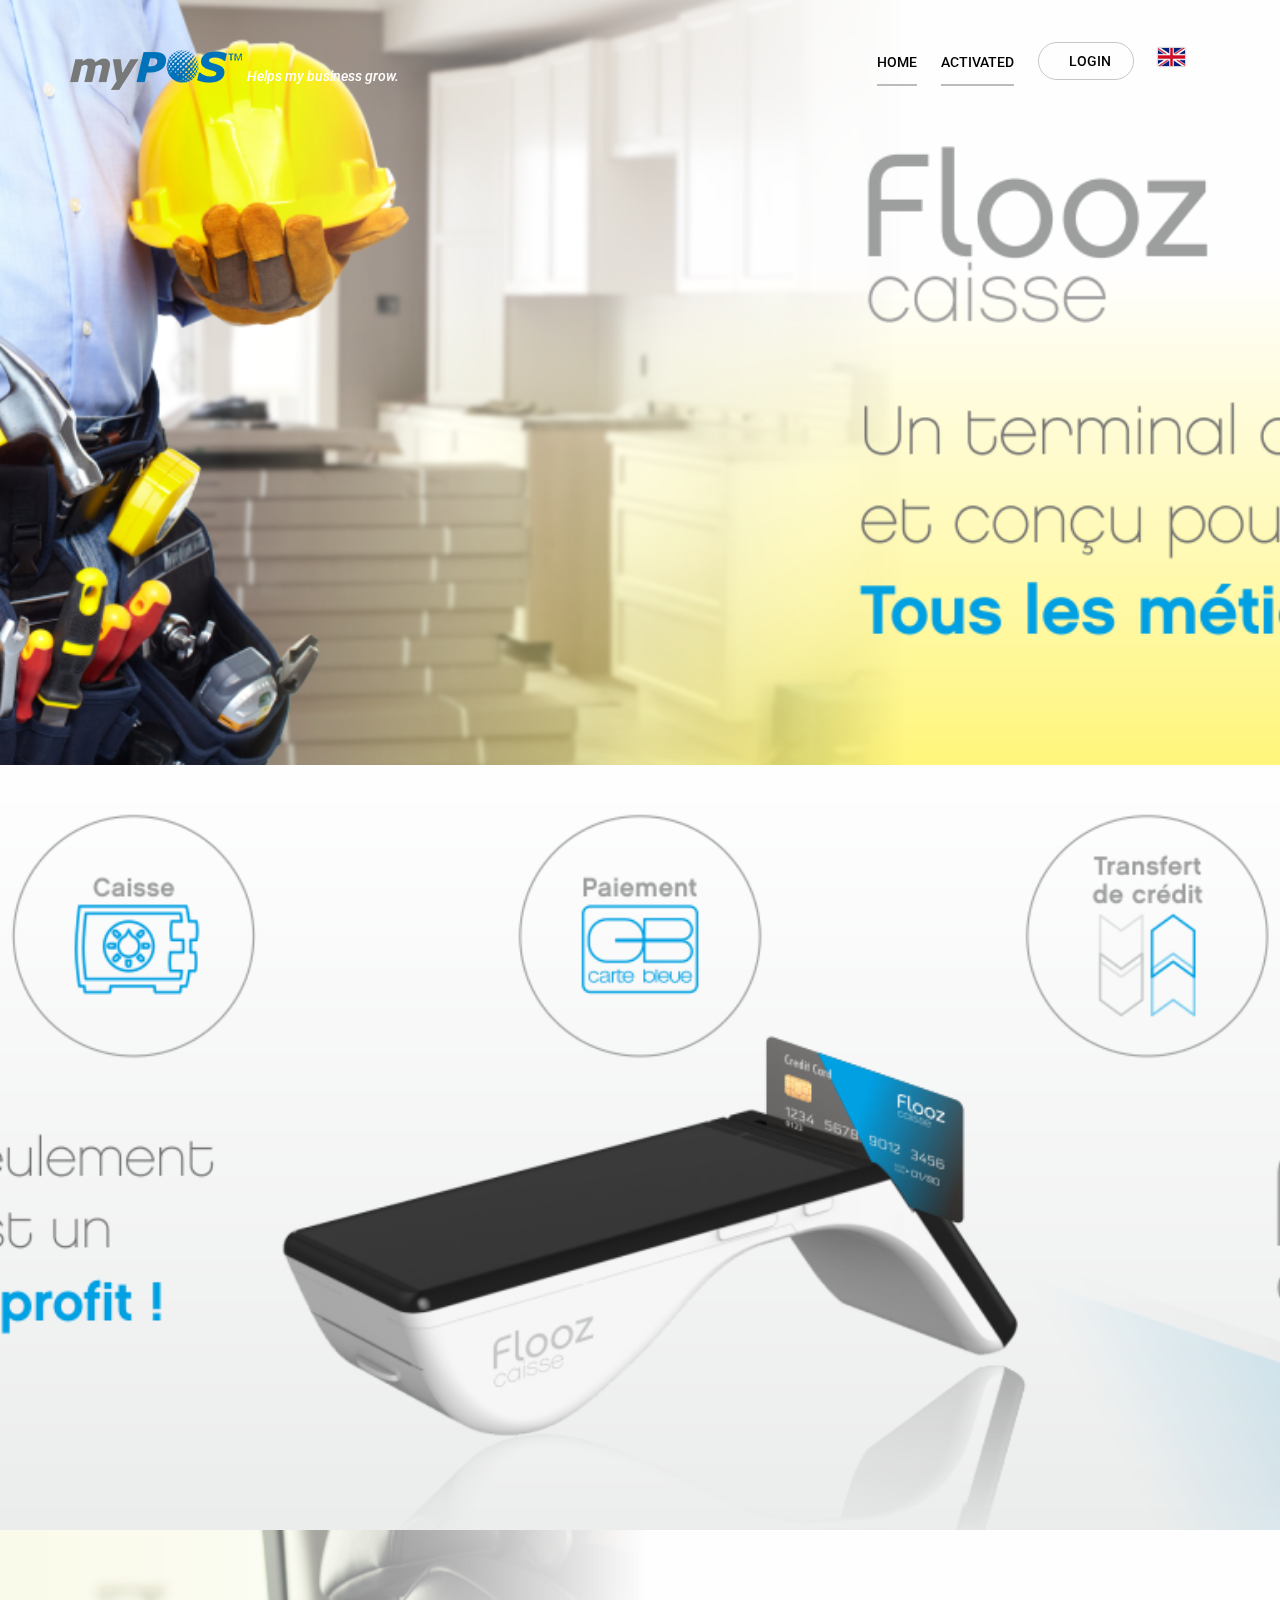
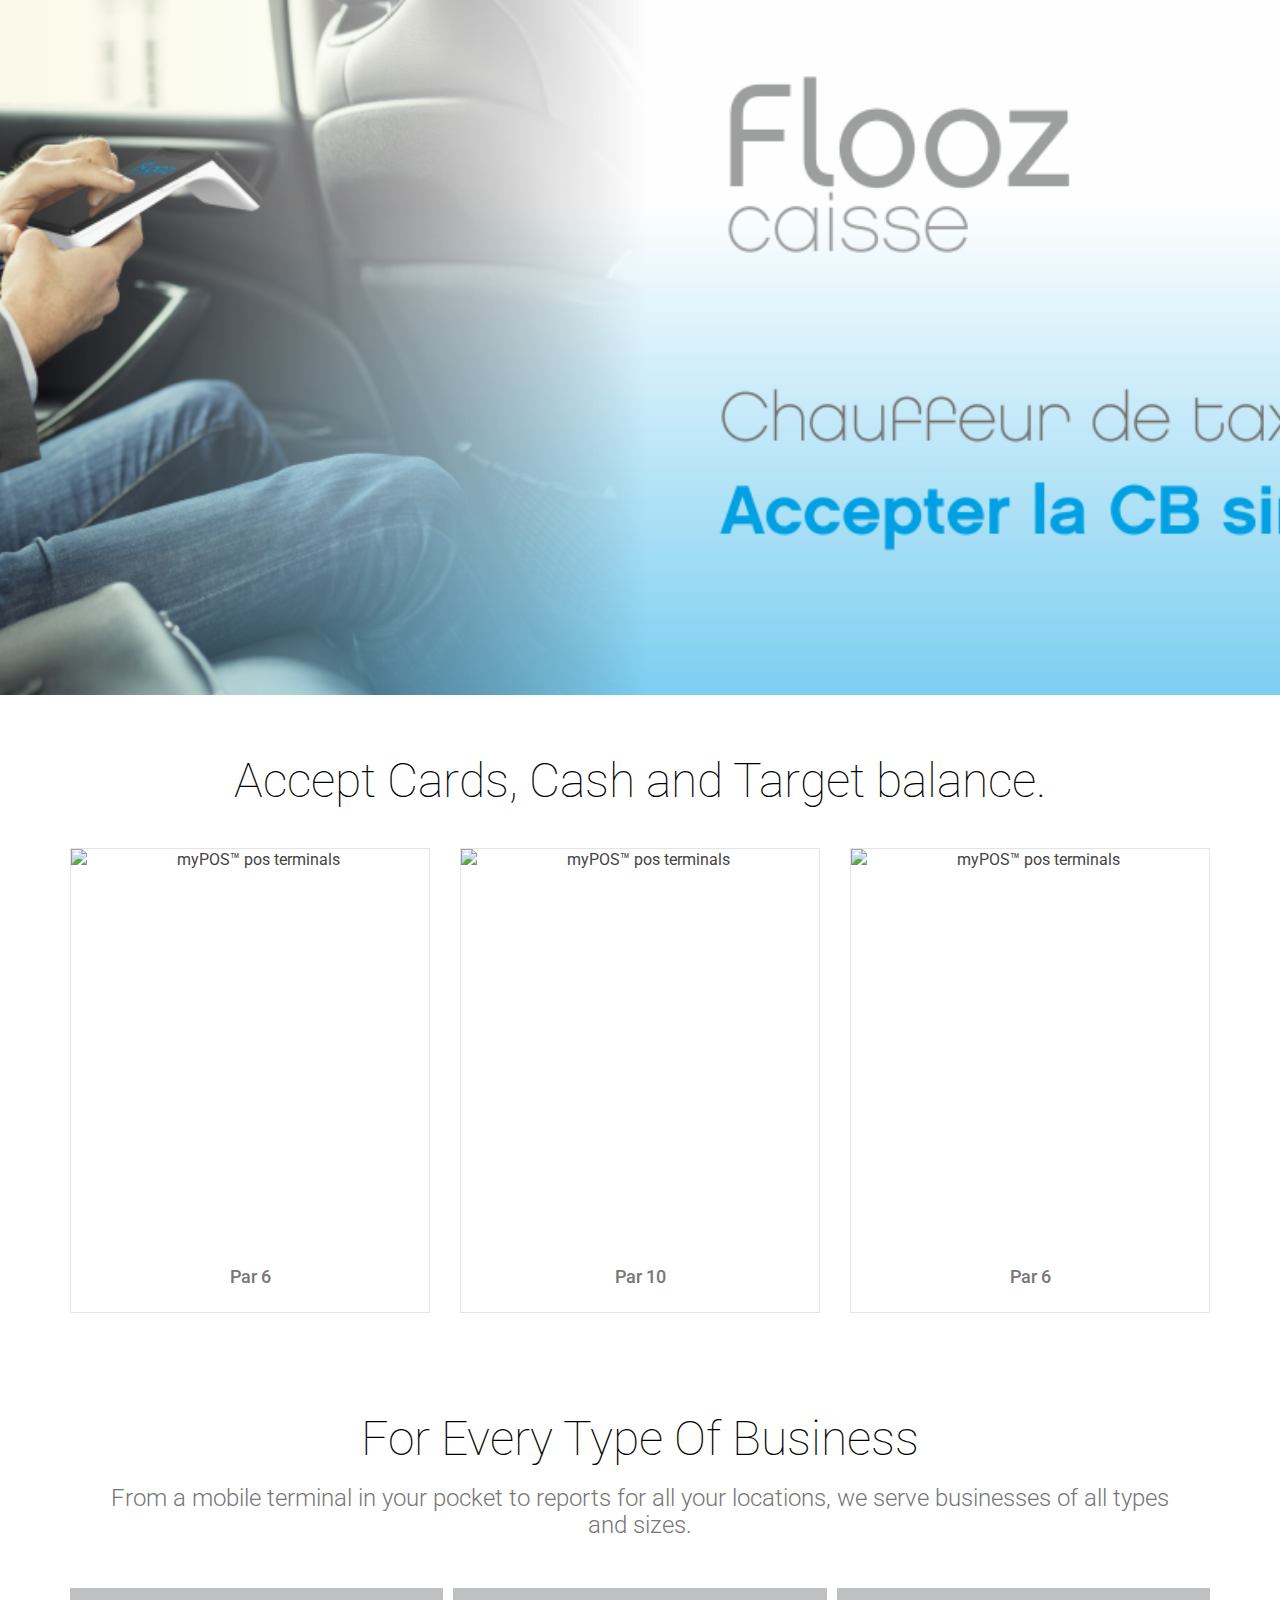
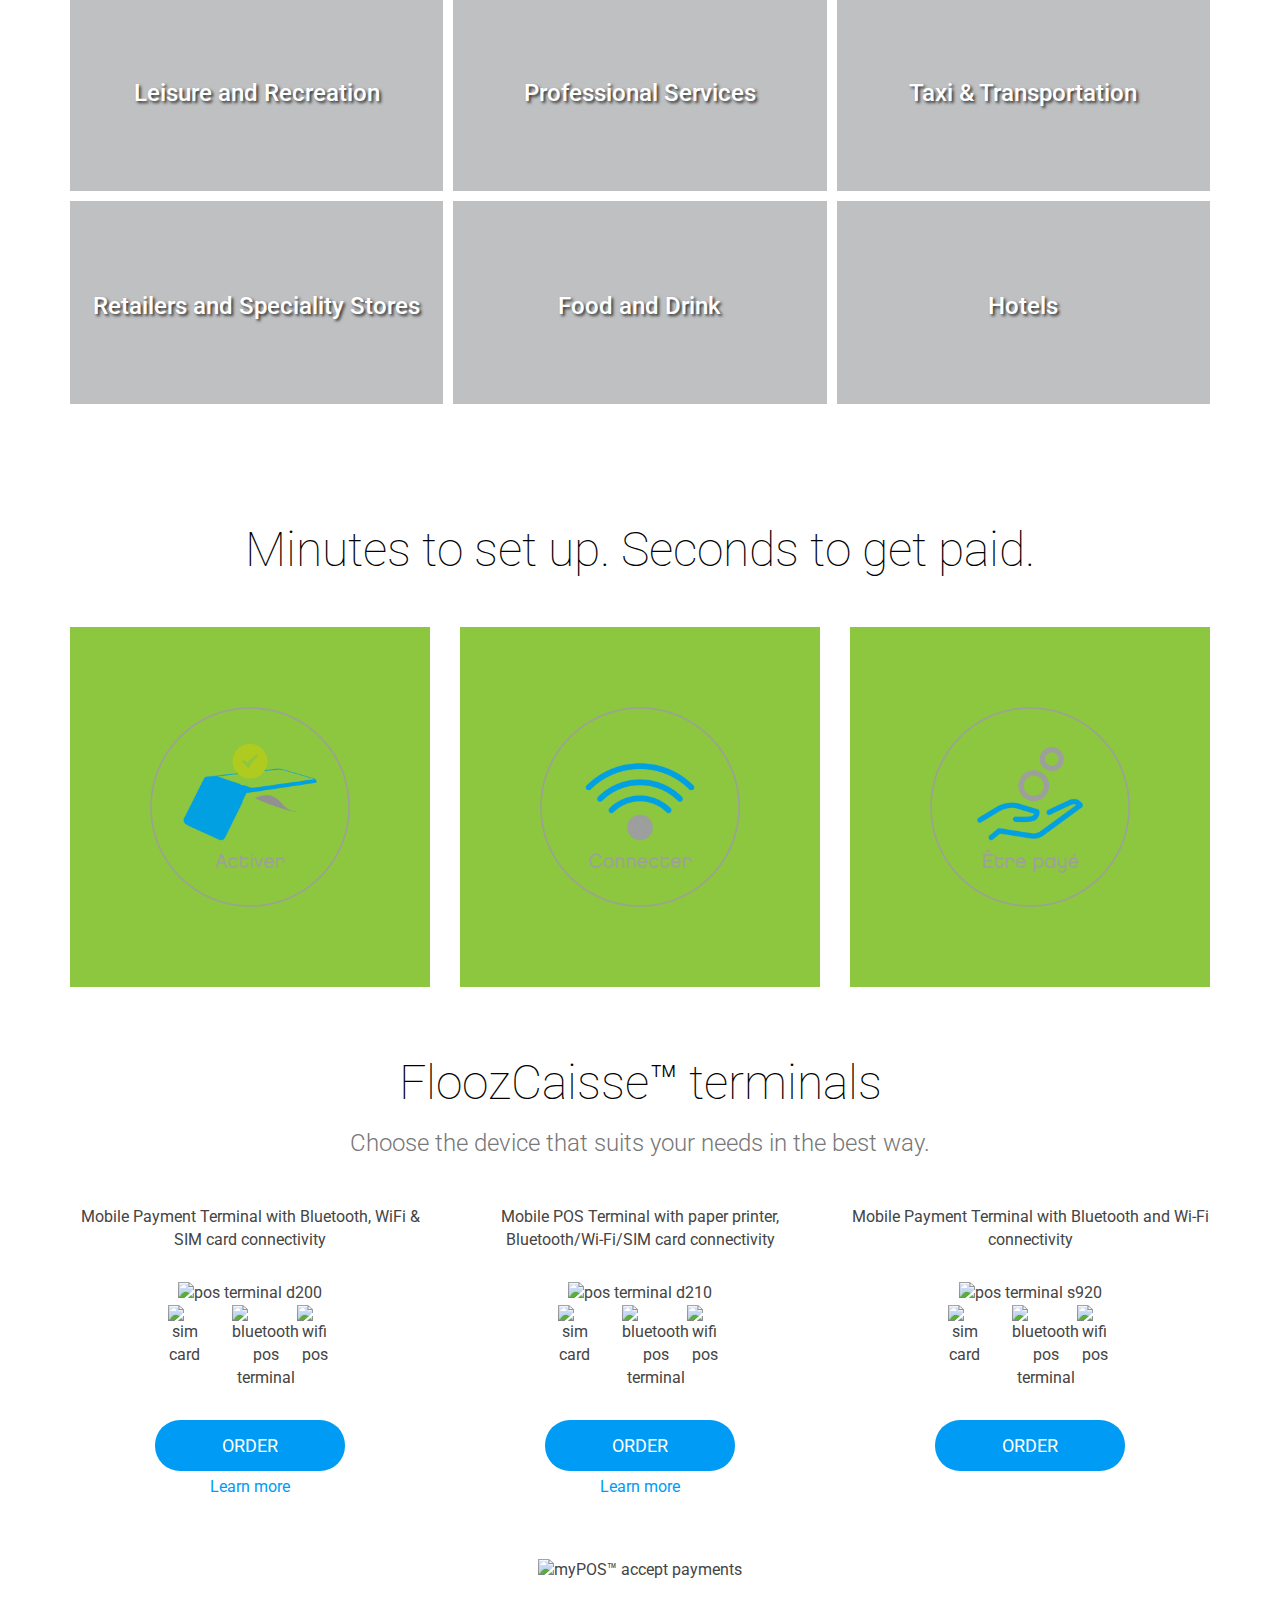
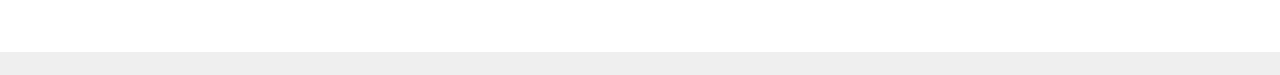
==== index.html @ 895fb23f "cynovo" ====
<!DOCTYPE html>
<html lang="en" xml:lang="en">
<head>
    <title>FloozCaisse Card Payments | Business Solutions | POS Terminals</title>
    <meta name="description" content="myPOS™ is a payment solution that enables easy and affordable access to card payments via POS terminal, a merchant account and a prepaid Visa or MasterCard.">

	<meta charset="utf-8">
<meta http-equiv="X-UA-Compatible" content="IE=edge">
<meta name="viewport" content="width=device-width, initial-scale=1">
<meta name="google" content="notranslate" />
<meta name="author" content="">

<link rel="icon" href="https://www.mypos.eu/img/favicon.ico">


<!-- HTML5 Shim and Respond.js IE8 support of HTML5 elements and media queries -->
<!--[if lt IE 9]>
<script src="https://oss.maxcdn.com/html5shiv/3.7.2/html5shiv.min.js"></script>
<![endif]-->

<!-- Fonts from google -->
<link href='//fonts.googleapis.com/css?family=Roboto:400,100,300,500,700,400italic,300italic&subset=greek,latin,cyrillic' rel='stylesheet' type='text/css'>

<!-- Font for slide 0 Ainshein -->
<link href='https://fonts.googleapis.com/css?family=Marck+Script&subset=latin,latin-ext,cyrillic' rel='stylesheet' type='text/css'>



<!-- Custom Bootstrap -->
<link href="css/bootstrap.min.css" rel="stylesheet">
<!-- Custom styles for this template -->

<link href="css/layout_info.css" rel="stylesheet">
<link rel="stylesheet" href="css/jquery.bxslider.css"/>
<link href="css/styles_info.css" rel="stylesheet">
<link href="css/common_styles.css" rel="stylesheet">
<link href="css/media_query.css" rel="stylesheet">
<!-- old -->
<link href="css/media_query_info.css" rel="stylesheet">
<link href="https://www.mypos.eu/css/common/font-awesome.min.css?84" rel="stylesheet">
	<link rel="alternate" hreflang="el" href="https://www.mypos.eu/el" />
	<link rel="alternate" hreflang="bg" href="https://www.mypos.eu/bg" />
	<link rel="alternate" hreflang="nl" href="https://www.mypos.eu/nl" />
	<link rel="alternate" hreflang="pt" href="https://www.mypos.eu/pt" />
	<link rel="alternate" hreflang="sv" href="https://www.mypos.eu/sv" />
	<link rel="alternate" hreflang="es" href="https://www.mypos.eu/es" />
	<link rel="alternate" hreflang="de" href="https://www.mypos.eu/de" />
	<link rel="alternate" hreflang="fr" href="https://www.mypos.eu/fr" />
	<link rel="alternate" hreflang="it" href="https://www.mypos.eu/it" />
	<link rel="alternate" hreflang="en" href="https://www.mypos.eu/" />
<link rel="alternate" hreflang="x-default" href="https://www.mypos.eu/" />
	<link rel="canonical" href="https://www.mypos.eu/">
<script src="js/jquery.min.js"></script>
<script type="text/javascript" src="js/libs.js"></script>
<script type="text/javascript" src="js/funcs.js"></script>

<script type="text/javascript">
	$.domain = 'https://www.mypos.eu/';
	var U = 'https://www.mypos.eu/en/';
	$.language = 'en';
</script>



<meta property="article:author" content="https://www.facebook.com/myposofficial/" />
<meta name="p:domain_verify" content="0cdb3c18ea574109a4dc5dd453ef05da"/>



	<script src="js/detectmobilebrowser.js" type="text/javascript"></script>
	<meta property="og:type" content="website" />
<meta property="og:title" content="myPOS™ Card Payments | Business Solutions | POS Terminals" />
<meta property="og:description" content="myPOS™ is a payment solution that enables easy and affordable access to card payments via POS terminal, a merchant account and a prepaid Visa or MasterCard." />
<meta property="og:url" content="https://www.mypos.eu/" />
<meta property="og:image" content="https://www.mypos.eu/img/social_media/mypos-og-image.jpg" />

	<meta name="twitter:card" content="summary_large_image" />
<meta name="twitter:description" content="myPOS™ is a payment solution that enables easy and affordable access to card payments via POS terminal, a merchant account and a prepaid Visa or MasterCard." />
<meta name="twitter:title" content="myPOS™ Card Payments | Business Solutions | POS Terminals" />
<meta name="twitter:site" content="@myposofficial" />
<meta name="twitter:image" content="https://www.mypos.eu/img/social_media/mypos-og-image.jpg" />
<meta name="twitter:creator" content="@myposofficial" />
</head>
<body id="home" class="has_slider fix_en">

	<div class="mobile_popup">

    	<div class="close_btn">
    		<a href="javascript:;" class="js_close_mobile"> &#10005;</a>
    	</div>

    	<div class="logo_holder">
    		<img src="https://www.mypos.eu/img/info/logo-color-background.png" alt="MyPOS">
    	</div>

    	<div class="text_holder">
    		<p class="title">FloozCaisse Mobile</p>
    		<p class="sub_title">Get your business mobile!</p>
    	</div>

    	
    </div>

<div class="clearfix"></div>

<!-- <script type="text/javascript">
	$(document).ready(function() {
		if(isMobile.any()){
			$( window ).load(function() {
				$('.mobile_popup').css('top', '+='+$('.mobile_popup').height() );
				$('#top_nav').css('top', '+='+$('.mobile_popup').height());
				$('.main_slider').css('transition', 'all 0.6s ease 0s').css('margin-top', '+='+$('.mobile_popup').height());
				$(".main_slider ").animate({ "height": "-="+$('.mobile_popup').height() }, "slow" );
				

				$(".js_close_mobile").click(function() {
					$(".mobile_popup").animate({ "top": "-="+$('.mobile_popup').height() }, "slow" );
					$(".mobile_popup").fadeOut("slow");
					$("#top_nav").animate({ "top": "-="+$('.mobile_popup').height() }, "slow" );
					$(".main_slider ").animate({ "margin-top": "-="+$('.mobile_popup').height(), "height": "+="+$('.mobile_popup').height() }, "slow" );
					
				});
			}); 
		}         
	});
</script> -->

	<!-- HEADER -->
	<header id="header" class="">
    <nav class="navbar navbar-default navbar-fixed-top" id="top_nav">

        <div class="container">
            <div class="navbar-header">
                <button type="button" class="navbar-toggle" data-toggle="collapse" data-target="#navbar-collapse-1">
                    <span class="sr-only" data-original-title="" title="">Toggle navigation</span>
                    <span class="icon-bar" data-original-title="" title=""></span>
                    <span class="icon-bar" data-original-title="" title=""></span>
                    <span class="icon-bar" data-original-title="" title=""></span>
                </button>
                <a class="navbar-brand logo" href="https://www.mypos.eu/"></a>
                <p class="tagline hidden-xs">Helps my business grow.</p>
            </div>

            <div class="collapse navbar-collapse" id="navbar-collapse-1">

                <ul class="nav navbar-nav navbar-right hidden-xs" id="main_nav">
                    <li class="active"><a href="#" title="Go to myPOS™ Homepage">Home</a></li>
                    <li class="active"><a href="#" title="Go to myPOS™ Activated">Activated</a></li>               
                        <li><a href="http://128.199.179.255:3000/" class="btn-menu btn-login" id="mobile-menu-close" data-toggle="modal" title="Log in to myPOS™ merchant account">Login</a></li>                           
                    <!-- Language -->
                    <li>
                            <div class="lang-dropdown dropdown">
                        <a class="dropdown-toggle main-menu-link" data-toggle="dropdown" href="javascript:void(0)">
                <span class="flag en" data-original-title="" title=""></span> <span class="caret" data-original-title="" title=""></span>
            </a>
                                                                                                                            <ul class="dropdown-menu lang_list lang_dropdown">
                                                        <li>
                    
                                                                                                                                                    
                    <a href="fr.html" title="Français">
                        <span class="flag fr" data-original-title="" title=""></span> Français
                    </a>
                </li>
                        </ul>
</div>
                        </li>
                                    </ul>

                <ul class="nav navbar-nav navbar-right hidden-sm hidden-md hidden-lg" id="main_nav">
                    <li class="active"><a href="http://128.199.179.255:8080">Home</a></li>
                    
                    <li><a href="http://128.199.179.255:8080" class="btn-activate">Activate</a></li>


                    
                                            <li><a href="http://128.199.179.255:8080" class="" title="Shopping cart">Shopping cart</a></li>
                    
                                            <li><a href="#login_popup" class="btn btn-primary btn-block btn-sm mt_10 mb_5" data-toggle="modal"><i class="fa fa-lock mr_5" aria-hidden="true"></i>Login</a></li>
                    
                    <!-- Language -->
                                            <li class="mb_10">
                            <span class="pull-left mr_10" data-original-title="" title="">Language:</span> <div class="lang-dropdown dropdown">
                        <a class="dropdown-toggle main-menu-link" data-toggle="dropdown" href="javascript:void(0)">
                <span class="flag en" data-original-title="" title=""></span> <span class="caret" data-original-title="" title=""></span>
            </a>
                                                                                                                            <ul class="dropdown-menu lang_list lang_dropdown">
                                                        <li>
                    
                                                                                                                                                    
                    <a href="https://www.mypos.eu/it" title="Italiano">
                        <span class="flag it" data-original-title="" title=""></span> Italiano
                    </a>
                </li>
                                                <li>
                    
                                                                                                                                                    
                    <a href="https://www.mypos.eu/fr" title="Français">
                        <span class="flag fr" data-original-title="" title=""></span> Français
                    </a>
                </li>
                                                <li>
                    
                                                                                                                                                    
                    <a href="https://www.mypos.eu/de" title="Deutsch">
                        <span class="flag de" data-original-title="" title=""></span> Deutsch
                    </a>
                </li>
                                                <li>
                    
                                                                                                                                                    
                    <a href="https://www.mypos.eu/es" title="Español">
                        <span class="flag es" data-original-title="" title=""></span> Español
                    </a>
                </li>
                                                <li>
                    
                                                                                                                                                    
                    <a href="https://www.mypos.eu/sv" title="Swedish">
                        <span class="flag sv" data-original-title="" title=""></span> Swedish
                    </a>
                </li>
                                                <li>
                    
                                                                                                                                                    
                    <a href="https://www.mypos.eu/pt" title="Portuguese">
                        <span class="flag pt" data-original-title="" title=""></span> Portuguese
                    </a>
                </li>
                                                <li>
                    
                                                                                                                                                    
                    <a href="https://www.mypos.eu/nl" title="Dutch">
                        <span class="flag nl" data-original-title="" title=""></span> Dutch
                    </a>
                </li>
                                                <li>
                    
                                                                                                                                                    
                    <a href="https://www.mypos.eu/bg" title="Български">
                        <span class="flag bg" data-original-title="" title=""></span> Български
                    </a>
                </li>
                                                <li>
                    
                                                                                                                                                    
                    <a href="https://www.mypos.eu/el" title="Greek">
                        <span class="flag el" data-original-title="" title=""></span> Greek
                    </a>
                </li>
                        </ul>
</div>
                        </li>
                                    </ul>
            </div><!--/.nav-collapse -->

        </div>
    </nav>
</header>

<!-- Print Only -->
<header class="visible-print-block">
    <div class="container">
        <div class="row">
            <div class="col-md-12">
                <a class="navbar-brand pull-right" href="https://www.mypos.eu/"><img src="https://www.mypos.eu/img/info/logo-color-sm.png" alt="myPOS™ logo sm"></a>
            </div>
        </div>
    </div>
</header>


<!-- LOGIN_form -->
<div id="login_popup" class="modal fade">
    <div class="modal-dialog">
        <div class="modal-content">

            <div class="modal-header">
                <button type="button" class="close" data-dismiss="modal">&times;</button>
            </div>

            <div class="modal-body">
                <div class="row">
                    <aside class="col-md-3 hidden-xs">
                        <img class="mt_80" src="https://www.mypos.eu/img/info/icons/icon_login.png" alt="secure pos logo">
                    </aside>

                    <form method="post" action="http://128.199.179.255:8080" autocomplete="off" class="col-md-8">
                            <header>
                                <p class="main-title mb_35">Login</p>
                            </header>
                            <article class="form-group">
                                <input class="form-control" type="text" placeholder="Email" name="login_username" autocomplete="off">
                            </article>
                            <article class="form-group">
                                <input class="form-control" type="password"  placeholder="Password" name="login_password" autocomplete="off">
                            </article>
                            <article class="form-group">
                                <input type="submit" value="Enter" class="btn btn-sm btn-primary hidden-print">
                                <label>Forgotten <a href="http://128.199.179.255:8080" title="Recover lost or forgotten password">Password</a>?</label>
                            </article>
                            <article class="form-group">
                                <label>Don't have an account? <a href="http://128.199.179.255:8080" title="Sign up for myPOS&#8482; free merchant account">Sign up</a>.</label>
                            </article>
                        <input type="hidden" value="951dcf690ee3d8bd2db5898c8434836838cbb818" name="csrf[default]" />
                    </form>
                </div>
            </div>
        </div>
    </div>
</div>


	<!-- Header banner -->
<div class="main_slider fix_en">
    <ul class="slides" id="hero">

        <!-- SLIDE 00 ############### -->
        <li class="item slide_00">
            <div class="slide_00_lg_bg">
                <div class="container">
                    <div class="row">
                        <div class="col-sm-12">
                            <p class="main-title cimplify_bussiness">
                                
                            </p>
                        </div>
                    </div>
                </div>
            </div>
        </li>
         <li class="item slide_11">
            <div class="slide_00_lg_bg">
                <div class="container">
                    <div class="row">
                        <div class="col-sm-12">
                            <p class="main-title cimplify_bussiness">
                                
                            </p>
                        </div>
                    </div>
                </div>
            </div>
        </li>
         <li class="item slide_22">
            <div class="slide_00_lg_bg">
                <div class="container">
                    <div class="row">
                        <div class="col-sm-12">
                            <p class="main-title cimplify_bussiness">
                               
                            </p>
                        </div>
                    </div>
                </div>
            </div>
        </li>
    </ul>

    <div class="thumbs-holder">
        <div class="container slider_thumbs">
            <a href="#" data-slide-index="0"></a>
        </div>
    </div>
</div>

<script src='https://www.mypos.eu/js/slider/jquery.bxslider.min.js'></script>

    <script>
        $(document).ready(function(){
            $('#hero').bxSlider({
                mode: "fade",
                adaptiveHeight: true,
                pagerCustom: '.slider_thumbs'
            });
        });
    </script>

    <div class="container mb_50">
        <h1 class="main-title mt_40 mb_40 text-center ">
            Accept Cards, Cash and Target balance.
        </h1>
        
        <div class="row clearfix link_boxes">
            <div class="col-sm-4">
                <div class="box_link terminals clickable">
                    <div class="img">
                        <p class="h3"></p>
                        <img src="http://www.cynovo.com/images/products/recent/pangu.jpg" alt="myPOS™ pos terminals" class="img-responsive">
                    </div>

                    <p class="h4">Par 6</p>
                    
                </div>
            </div>  
             <div class="col-sm-4">
                <div class="box_link terminals clickable">
                    <div class="img">
                        <p class="h3"></p>
                        <img src="http://www.cynovo.com/images/products/recent/par10.jpg" alt="myPOS™ pos terminals" class="img-responsive">
                    </div>

                    <p class="h4">Par 10</p>
                   
                </div>
            </div> 
             <div class="col-sm-4">
                <div class="box_link terminals clickable">
                    <div class="img">
                        <p class="h3"></p>
                        <img src="http://www.cynovo.com/images/products/recent/pangu1.jpg" alt="myPOS™ pos terminals" class="img-responsive">
                    </div>

                    <p class="h4">Par 6</p>
                    
                </div>
            </div> 
        </div>
    </div>

    

    <!-- Features testimonials -->
    

    
    <div class="container">
        <h2 class="main-title  mt_50 mb_20 text-center">For Every Type Of Business</h2>
        <h3 class="sub-title mb_50 text-center ml_20 mr_20">From a mobile terminal in your pocket to reports for all your locations, we serve businesses of all types and sizes.</h3>

        <div class="row testimonials mb_50">
            <div class="col-xs-6 col-md-4 mb_10">
                <div class="t_item">
                    <span class="t_item_img_holder" style="background-image: url(https://www.mypos.eu/img/info/testimonials/testimonial_1.jpg);" data-original-title="" title=""></span>

                    <img src="./cynovo_files/testimonial_1.jpg" alt="pos for leisure businesses" class="img-responsive">
                    <p class="img_text">Leisure and Recreation</p>
                    
                </div>
            </div>

            <div class="col-xs-6 col-md-4 mb_10">
                <div class="t_item">
                    <span class="t_item_img_holder" style="background-image: url(https://www.mypos.eu/img/info/testimonials/testimonial_2.jpg);" data-original-title="" title=""></span>

                    <img src="./cynovo_files/testimonial_2.jpg" alt="pos for professional services" class="img-responsive">
                    <p class="img_text">Professional Services</p>
                    
                </div>
            </div>

            <div class="col-xs-6 col-md-4 mb_10">
                <div class="t_item">
                    <a href="">
                        <span class="t_item_img_holder" style="background-image: url(https://www.mypos.eu/img/info/testimonials/testimonial_3.jpg);" data-original-title="" title=""></span>
                        
                        <img src="./cynovo_files/testimonial_3.jpg" alt="taxi pos" class="img-responsive">
                        <p class="img_text">Taxi &amp; Transportation</p>
                        
                    </a>
                </div>
            </div>

            <div class="col-xs-6 col-md-4 mb_10">
                <div class="t_item">
                    <span class="t_item_img_holder" style="background-image: url(https://www.mypos.eu/img/info/testimonials/testimonial_4.jpg);" data-original-title="" title=""></span>

                    <img src="./cynovo_files/testimonial_4.jpg" alt="pos for retail store" class="img-responsive">
                    <p class="img_text">Retailers and Speciality Stores</p>
                    
                </div>
            </div>

            <div class="col-xs-6 col-md-4 mb_10">
                <div class="t_item">
                    <span class="t_item_img_holder" style="background-image: url(https://www.mypos.eu/img/info/testimonials/testimonial_5.jpg);" data-original-title="" title=""></span>

                    <img src="./cynovo_files/testimonial_5.jpg" alt="pos for restaurants" class="img-responsive">
                    <p class="img_text">Food and Drink</p>
                    
                </div>
            </div>

            <div class="col-xs-6 col-md-4 mb_10">
                <div class="t_item">
                    <span class="t_item_img_holder" style="background-image: url(https://www.mypos.eu/img/info/testimonials/testimonial_6.jpg);" data-original-title="" title=""></span>

                    <img src="./cynovo_files/testimonial_6.jpg" alt="hotel point of sale" class="img-responsive">
                    <p class="img_text">Hotels</p>
                    
                </div>
            </div>
        </div>

    </div>
    

    <div class="section-activation-steps">  
        <div class="container">    
            <h2 class="main-title text-center mt_60 mb_50">Minutes to set up. Seconds to get paid.</h2>
            <div class="row text-center">
                <div class="col-xs-4">
                    <div class="green-bg square-3">
                        <div class="square-3-inner">
                            <div class="img-hi">
                                <img src="./images/iconActiver 1.png" ​​​​​​​​​​​​​​​​​​​​​​​​​​​​​​​​​​​​​="" alt="activate pos terminal" width="200">
                            </div>
                        </div><!-- /.square-3-inner -->
                    </div>
                </div>
                <div class="col-xs-4">
                    <div class="green-bg square-3">
                        <div class="square-3-inner">
                            <div class="img-hi">
                                <img src="./images/iconConnecter 1.png" ​​​​​​​​​​​​​​​​​​​​​​​​​​​​​​​​​​​​​="" alt="wireless credit card terminal" width="200">
                            </div>
                        </div><!-- /.square-3-inner -->
                    </div>
                </div>
                <div class="col-xs-4">
                    <div class="green-bg square-3">
                        <div class="square-3-inner">
                            <div class="img-hi">
                                <img src="./images/iconEtrePaye 1.png" ​​​​​​​​​​​​​​​​​​​​​​​​​​​​​​​​​​​​​="" alt="card and money" width="200">
                            </div>
                        </div><!-- /.square-3-inner -->
                    </div>
                </div>
            </div>
        </div>
    </div><!-- /.section-activation-steps -->

    <div class="container text-center mb_70 pos">
        <h2 class="main-title mb_20 mt_70">FloozCaisse™ terminals</h2>
        <h3 class="sub-title mb_50">Choose the device that suits your needs in the best way.</h3>
        <div class="row">
            <div class="col-sm-4 pb_35">
                <p class="pos_descr">Mobile Payment Terminal with Bluetooth, WiFi & SIM card connectivity</p>
                <div class="row mb_30 mt_30">
                    <div class="col-sm-12">
                        <img src="http://www.cynovo.com/images/products/recent/pangu.jpg" alt="pos terminal d200" class="img-responsive first-pos-terminal-img">
                    </div>
                    <div class="col-xs-2 col-xs-offset-3">
                        <img src="https://www.mypos.eu/img/info/icons/sim.png" alt="sim card">
                    </div>
                    <div class="col-xs-2">
                        <img src="https://www.mypos.eu/img/info/icons/bluethoot.png" alt="bluetooth pos terminal">
                    </div>
                    <div class="col-xs-2">
                        <img src="https://www.mypos.eu/img/info/icons/wifi.png" alt="wifi pos">
                    </div>
                </div>
                <a href="http://128.199.179.255:8080" class="btn btn-md btn-primary" title="Order myPOS™ D200 mobile pos terminal">Order</a>
                <p class="mt_5">
                    <a href="http://128.199.179.255:8080" title="View details about myPOS™ D200">Learn more</a>
                </p>
            </div>

            <div class="col-sm-4 pb_35">
                <p class="pos_descr">Mobile POS Terminal with paper printer, Bluetooth/Wi-Fi/SIM card connectivity</p>
                <div class="row mb_30 mt_30">
                    <div class="col-sm-12">
                        <img src="http://www.cynovo.com/images/products/recent/par10.jpg" alt="pos terminal d210" class="img-responsive">
                    </div>
                    <div class="col-xs-2 col-xs-offset-3">
                        <img src="https://www.mypos.eu/img/info/icons/sim.png" alt="sim card">
                    </div>
                    <div class="col-xs-2">
                        <img src="https://www.mypos.eu/img/info/icons/bluethoot.png" alt="bluetooth pos terminal">
                    </div>
                    <div class="col-xs-2">
                        <img src="https://www.mypos.eu/img/info/icons/wifi.png" alt="wifi pos">
                    </div>
                </div>
                <a href="http://128.199.179.255:8080" class="btn btn-md btn-primary" title="Order myPOS™ D210 mobile pos terminal">Order</a>
                <p class="mt_5">
                    <a href="http://128.199.179.255:8080" title="View details about myPOS™ D210">Learn more</a>
                </p>
            </div>

            <div class="col-sm-4 pb_35">
                <p class="pos_descr">Mobile Payment Terminal with Bluetooth and <span class="nowrap" data-original-title="" title="">Wi-Fi</span> connectivity</p>
                <div class="row mb_30 mt_30">
                    <div class="col-sm-12">
                        <img src="http://www.cynovo.com/images/products/recent/pangu1.jpg" alt="pos terminal s920" class="img-responsive">
                    </div>
                    <div class="col-xs-2  col-xs-offset-3">
                        <img src="https://www.mypos.eu/img/info/icons/sim.png" alt="sim card">
                    </div>
                    <div class="col-xs-2">
                        <img src="https://www.mypos.eu/img/info/icons/bluethoot.png" alt="bluetooth pos terminal">
                    </div>
                    <div class="col-xs-2">
                        <img src="https://www.mypos.eu/img/info/icons/wifi.png" alt="wifi pos">
                    </div>
                </div>
                <a href="http://128.199.179.255:8080" class="btn btn-md btn-primary" title="Order myPOS™ S920 mobile pos terminal">Order</a>
                <p class="mt_5">
                    
                </p>
            </div>
        </div>
        <img src="https://www.mypos.eu/img/info/icons/payment.png" alt="myPOS™ accept payments" class="img-responsive mt_15">
    </div>

	<!-- FOOTER -->
	<div id="footer" class="footer">
        <div class="container">

           

            <br />
        </div><!-- container -->
    </div>


<a href="#home" title="Scroll to top" class="pull-right scroll-top"></a>


<script src="js/bootstrap.min.js"></script>
<script src="js/bootbox.min.js"></script>

<script type="text/javascript" src="js/jquery-migrate-git.js"></script>
<script type="text/javascript" src="js/jquery_migrate.min.js"></script>
<script src="js/scripts.js"></script>


	<div class="cookies-container" style="display: none">
    <div class="container">
		<div class="row">
			<div class="col-md-10 col-xs-8 cookies-content">
				<h2 class="cookie_xs_heading">Cookies Control</h2>

				<p class="cookie_xs_info_text">Our website uses cookies to enhance your experience. By continuing to browse the site, you agree with <a href="https://www.mypos.eu/en/terms-conditions/doc:cookies" class="text-underline">the use of cookies</a>.</p>
			</div><!-- /.col-md-10 -->

			<div class="col-md-2 col-xs-4 cookies-action">
				<a href="javascript:;" class="btn_info button_continue cookies_btn_continue_xs" onclick="setAgree();">Continue</a>
			</div><!-- /.col-md-2 -->
            <div class="clearfix"></div>
		</div><!-- /.row -->
    </div>
</div>



	<script type="text/javascript">
		$(function () {
			if (document.cookie.indexOf('cookies_agree=true') < 0) {
				$('.cookies-container').show();
			}
		});

		function setAgree() {
			var d = new Date();
			d.setFullYear(d.getFullYear( ) + 1);
			document.cookie = 'cookies_agree=true; expires=' + d.toGMTString( ) + ';path=/';
			$('.cookies-container').hide();
		}
	</script>
		



	
		<script>
			(function (i, s, o, g, r, a, m) {
				i['GoogleAnalyticsObject'] = r;
				i[r] = i[r] || function () {
					(i[r].q = i[r].q || []).push(arguments)
				}, i[r].l = 1 * new Date();
				a = s.createElement(o),
						m = s.getElementsByTagName(o)[0];
				a.async = 1;
				a.src = g;
				m.parentNode.insertBefore(a, m)
			})(window, document, 'script', 'https://www.google-analytics.com/analytics.js', 'ga');

			ga('create', 'UA-74495513-1', 'auto');
			ga('send', 'pageview');

		</script>
	



	
		<script type="text/javascript">
			/* <![CDATA[ */
			var google_conversion_id = 869988370;
			var google_custom_params = window.google_tag_params;
			var google_remarketing_only = true;
			/* ]]> */
		</script>
		<script type="text/javascript" src="//www.googleadservices.com/pagead/conversion.js">
		</script>
		<noscript>
		<div style="display:inline;">
			<img height="1" width="1" style="border-style:none;" alt="" src="//googleads.g.doubleclick.net/pagead/viewthroughconversion/869988370/?guid=ON&amp;script=0"/>
		</div>
		</noscript>
	



<!-- Facebook Pixel Code -->
<script>
!function(f,b,e,v,n,t,s){if(f.fbq)return;n=f.fbq=function(){n.callMethod?
n.callMethod.apply(n,arguments):n.queue.push(arguments)};if(!f._fbq)f._fbq=n;
n.push=n;n.loaded=!0;n.version='2.0';n.queue=[];t=b.createElement(e);t.async=!0;
t.src=v;s=b.getElementsByTagName(e)[0];s.parentNode.insertBefore(t,s)}(window,
document,'script','https://connect.facebook.net/en_US/fbevents.js');
fbq('init', '341556842852711');
fbq('track', "PageView");</script>
<noscript><img height="1" width="1" style="display:none" src="https://www.facebook.com/tr?id=341556842852711&ev=PageView&noscript=1" /></noscript>
<!-- End Facebook Pixel Code -->

	<!-- Piwik -->
	<script type="text/javascript">
		var _paq = _paq || [];
		_paq.push(["setDomains", ["*.www.mypos.eu", "*.mypos.eu"]]);
		_paq.push(['trackPageView']);
		_paq.push(['enableLinkTracking']);
		(function () {
			var u = "//p.ipay.eu/";
			_paq.push(['setTrackerUrl', u + 'piwik.php']);
			_paq.push(['setSiteId', '3']);
			var d = document, g = d.createElement('script'), s = d.getElementsByTagName('script')[0];
			g.type = 'text/javascript';
			g.async = true;
			g.defer = true;
			g.src = u + 'piwik.js';
			s.parentNode.insertBefore(g, s);
		})();
	</script>
	<noscript><p><img src="//p.ipay.eu/piwik.php?idsite=3" style="border:0;" alt="" /></p></noscript>




	<script type="application/ld+json">
			{
			"@graph": [
				{"@context": "http://schema.org",
					"@type": "Organization",
					"url": "https://www.mypos.eu/",
					"legalName": "myPOS™",
					"logo": "https://www.mypos.eu/img/logos/logo_myPOS.png",
					"email": "support@mypos.eu",
                    "sameAs" : [
						"https://plus.google.com/+MyposEu1",		
						"https://www.facebook.com/myposofficial",
						"https://twitter.com/myposofficial"
				
					],
					"foundingDate" : "2014",
					"description": "myPOS™ is a payment solution that enables easy and affordable access to card payments via POS terminal, a merchant account and a prepaid Visa or MasterCard.",
                    "foundingLocation": {
						"@type": "AdministrativeArea",
						"name": "United Kingdom"
					},
					"location": {
						"@type": "PostalAddress",
						"addressCountry": "GB",
						"addressLocality": "London",
						"addressRegion": "London",
						"postalCode": "EC2Y 8AD",
						"streetAddress": "Central Point 45 Beech Street"
					},
					"contactPoint" : [{
						"@type" : "ContactPoint",
						"name": "myPOS™",
						"url": "https://www.myPOS.eu/contact",
						"areaServed": "EEA Countries",
						"productSupported": "myPOS™",
						"email": [
							"support@mypos.eu",
							"sales@mypos.eu",
							"plugins@mypos.eu"
						],
						"contactType" : "customer support",
						"availableLanguage": ["English", "Italian", "German", "French", "Spanish", "Bulgarian"]
					}],
					"owns": [
						{
							"@type": "Product",
							"name": "myPOS™ D210 BT",
							"url": "https://www.mypos.eu/devices/",
							"brand": "myPOS™",
							"alternateName": "myPOS™ D210 BT",
							"description": "Mobile Payment Terminal with Bluetooth connectivity",
							"image": "https://www.mypos.eu/img/logos/logo_myPOS_company.png"
						},
						{
							"@type": "Product",
							"name": "myPOS™ D210C",
							"url": "https://www.mypos.eu/devices/",
							"brand": "myPOS™",
							"alternateName": "myPOS™ D210C",
							"description": "Mobile Payment Terminal with Bluetooth, WiFi and SIM card connectivity",
							"image": "https://www.mypos.eu/img/common/pos_models/D210C-Wi-Fi+Bluetooth+SIM.png"
						},
						{
							"@type": "Product",
							"name": "myPOS™ S920",
							"url": "https://www.mypos.eu/devices/",
							"brand": "myPOS™",
							"alternateName": "myPOS™ S920",
							"description": "Mobile Payment Terminal with Bluetooth, WiFi and SIM card connectivity",
							"image": "https://www.mypos.eu/img/common/pos_models/S920-Wi-Fi+Bluetooth+SIM.png"
						},
						{
							"@type": "Product",
							"name": "myPOS™ D200C",
							"url": "https://www.mypos.eu/devices/",
							"brand": "myPOS™",
							"alternateName": "myPOS™ D200C",
							"description": "Mobile Payment Terminal with Bluetooth, WiFi and SIM card connectivity",
							"image": "https://www.mypos.eu/img/common/pos_models/D200C-Wi-Fi+Bluetooth+SIM.png"
						},
						{
							"@type": "Product",
							"name": "myPOS™ D200 GPRS",
							"url": "https://www.mypos.eu/devices/",
							"brand": "myPOS™",
							"alternateName": "myPOS™ D200 GPRS",
							"description": "Mobile Payment Terminal with GPRS connectivity",
							"image": "https://www.mypos.eu/img/common/pos_models/D200-GPRS.png"
						}
					]
				}
			]
		}
    </script>



		<script type="text/javascript">
		window._adftrack = {
			pm: 545661
		};
		(function () { var s = document.createElement('script'); s.type = 'text/javascript'; s.async = true; s.src = 'https://track.adform.net/serving/scripts/trackpoint/async/'; var x = document.getElementsByTagName('script')[0]; x.parentNode.insertBefore(s, x); })();

	</script>
	<noscript>
		<p style="margin:0;padding:0;border:0;">
			<img src="https://track.adform.net/Serving/TrackPoint/?pm=545661" width="1" height="1" alt="" />
		</p>
	</noscript>

</body>
</html>
---- css/layout_info.css ----
/*========================================================*\
    Comment
\*========================================================*/

/* Sub comment
========================================*/

/*========================================================*\
    Page styles
\*========================================================*/
html,
body {
    height: 100%;
    color: #444;
    font-family: "Roboto", Arial,sans-serif;
    font-size: 16px;
    -webkit-font-smoothing: antialiased;
}

a {
	color: #009bf4;
}
a:focus {
    outline: none;
}

/*========================================================*\
    Colors
\*========================================================*/
.color-blue {
    color: #009bf4;
}
.color-white {
    color: #fff;
}
.blue {
    color: #009bf4 !important;
}
.red {
    color: red;
}
.color-red {
    color: #d10a10;
}
.green {
    color: green;
}
.color-dark-blue {
    color: #053143;
}

/* new design */
.color-grey {
    color: #757575;
}


/* Background colors
========================================
.white-bg {
    background-color: #fff;
} */
.blue-bg {
	background-color: #009bf4;
}
.green-bg {
    background-color: #8dc73f;
}
.violet-bg {
    background-color: #ed1847;
}
.grey-bg{
/*    background-color:#f3f3f3;*/
    background-color:#f6f6f6;
}
.header-blue-bg {
    padding: 4px 0px;
    background-color: #2b91b9;
}
.grey-row {
    background-color: #f5f7f9;
}
.grey-row-half {
    background-image: linear-gradient(to right, #f5f7f9 50%,transparent 50%);
    position: relative;
    /*z-index: 100;*/
}
.grey-row-half::after {
    content: "";
    width: 1px;
    height: 100%;
    position: absolute;
    right: 50%;
    top: 0;
    background: #EFF2F5;
}

.footer-color {
    background-color: #f9f9f9;
}

/*========================================================*\
    HR borders
\*========================================================*/
.grey-hr {
    border-top: 1px solid #d3d3d3;
    margin-bottom: 0px;
    margin-top: 0px;
}


/*========================================================*\
    Artical borders
\*========================================================*/
.artical-bordered {
	border: 1px solid #eff2f5;
}
.artical-border-top {
	border-top: 1px solid #eff2f5;
}
.artical-border-bottom {
	border-bottom: 1px solid #eff2f5;
}

/*========================================================*\
    Titles
\*========================================================*/
@font-face {
    font-family: 'robotothin';
    src: url('../../fonts/Roboto-Thin-webfont.eot');
    src: url('../../fonts/Roboto-Thin-webfont.eot?#iefix') format('embedded-opentype'),
         url('../../fonts/Roboto-Thin-webfont.woff') format('woff'),
         url('../../fonts/Roboto-Thin-webfont.ttf') format('truetype'),
         url('../../fonts/Roboto-Thin-webfont.svg#robotothin') format('svg');
    font-weight: normal;
    font-style: normal;
}

.main-title {
    margin-top: 0px;
    margin-bottom: 0px;
    color: #000;
    font-family: "Roboto", "robotothin", Arial, sans-serif;
    font-size: 48px;
    font-weight: 100;
}
p.main-title {
	line-height: 1.1;
}
.sub-title {
    margin-top: 0px;
    margin-bottom: 0px;
    color: #777;
    font-family: "Roboto", "robotothin", Arial, sans-serif;
    font-size: 24px;
    font-weight: 300;
}
p.sub-title {
	line-height: 1.1;
}

.main-title.color-white,
.sub-title.color-white {
    color: #fff;
}
/*.main-title-hr::after {
    content: "";
    width: 200px;
    height: 30px;
    position: relative;
    display: block;
    background: url("../../img/info/cuts/title-hr.png") no-repeat 1px center;
    margin-left: -30px;
    margin-top: 10px;
    margin-bottom: -7px;
}*/

/* LANG FIXES */
.fix_el .main-title {
    font-size: 44px;
}
.fix_el .sub-title {
    font-size:22px;
}

/*========================================================*\
    Buttons
\*========================================================*/

.btn-sm {
    min-width: 125px;
    padding: 7px 10px;
    font-size: 14px;
    font-weight: 500;
    border-radius: 25px;

}
.btn-md {
    min-width: 190px;
    padding: 13px 15px;
    font-size: 18px;
    font-weight: 400;
    border-radius: 25px;
}
.btn-lg {
    min-width: 440px;
    padding: 15px 15px;
    font-size: 30px;
    font-weight: 400;
    border-radius: 40px;
}

.btn-success,
.btn-success:link,
.btn-success:focus,
.btn-success:active,
.btn-success:visited,
.btn-success:active:focus {
    border: 0px;
    border: 0;
    border-radius: 25px;
    outline: 0;
    color: #fff;
    text-transform: uppercase;
    transition: all .2s ease;
    background-color: #8dc73f;
    box-shadow: none;
}
.btn-success:hover {
    background-color: #68b500;
}

.btn-primary,
.btn-primary:link,
.btn-primary:focus,
.btn-primary:active,
.btn-primary:visited,
.btn-primary:active:focus {
    border: 0px;
    border: 0;
    outline: 0;
    color: #fff;
    text-transform: uppercase;
    transition: all .2s ease;
    background-color: #009bf4;
    box-shadow: none;
}
.btn-primary:hover {
    background-color: #0076ba;
}
.btn-primary.btn-orange,
.btn-primary.btn-orange:hover,
.btn-primary.btn-orange:active,
.btn-primary.btn-orange:focus {
    background-color: #fa941a;
}
.btn-primary[disabled], 
.btn-primary[disabled]:hover, 
.btn-primary[disabled]:focus, 
.btn-primary[disabled]:active,
.btn-success[disabled], 
.btn-success[disabled]:hover, 
.btn-success[disabled]:focus, 
.btn-success[disabled]:active {
    background-color: #a1a1a1;
    opacity: 1;
} 

.btn-border,
.btn-border:link,
.btn-border:focus,
.btn-border:visited,
.btn-border:active:focus {
    border: 0px;
    border: 0;
    outline: 0;
    color: #fff;
    text-transform: uppercase;
    transition: all .2s ease;
    background-color: inherit;
    box-shadow: inset 0 0 0px 2px #fff;
}
.btn-border:hover {
    background-color: #fff;
    box-shadow: inset 0 0 0px 2px #fff;
}
.slides .btn-border:hover {
    background-color: #fff;
    box-shadow: inset 0 0 0px 2px #fff;
    color: #006EAA !important;
}
.green-bg .btn-border:hover {
    color: #8DC73F;
}
.green-bg .btn-border:active:hover {
    color: #fff;
}
.blue-bg .btn-border:hover {
    color: #009bf4;
}
.blue-bg .btn-border:active:hover {
    color: #fff;
}

.btn-grey-bg,
.btn-grey-bg:link,
.btn-grey-bg:focus,
.btn-grey-bg:active,
.btn-grey-bg:visited,
.btn-grey-bg:active:focus {
	background-color: #797979;
}
.btn-grey-bg:hover {
	background-color: #555555;
}

/*  Used only in footer  */
.btn-white-bg,
.btn-white-bg:link,
.btn-white-bg:focus,
.btn-white-bg:active,
.btn-white-bg:visited,
.btn-white-bg:active:focus {
    border: 1px solid #dadada;
    outline: 0;
    color: #019bf3;
    text-transform: uppercase;
    transition: all 0.1s ease;
    background-color: #fff;
    box-shadow: none;
}
.btn-white-bg,
.btn-white-bg:hover,
.btn-white-bg:active:focus {
    border: 1px solid #019bf3;
    color: #fff;
    transition: all 0.1s ease;
    background-color: #019bf3;
}






.btn-general.btn-grey,
.btn-general.btn-grey:link,
.btn-general.btn-grey:focus,
.btn-general.btn-grey:active,
.btn-general.btn-grey:visited,
.btn-general.btn-grey:active:focus {
    border: 1px solid #5A5A5A;
    border-radius: 16px;
    color: #fff;
    font-weight: bold;
    text-shadow: 1px 1px 0 #333;
    -webkit-transition: all .2s ease-in;
    -moz-transition: all .2s ease-in;
    -o-transition: all .2s ease-in;
    transition: all .2s ease-in;
    background-color: #757575;
    padding: 5px 15px;
}
.btn-general.btn-grey:hover {
    background-color: #5D5D5D;
}

.btn_holder {
    padding: 10px 0 4px;
    margin: 10px 0;
    overflow: hidden;
    border-top: 1px solid #eee;
}

.btn-slider,
.btn-slider:link,
.btn-slider:focus,
.btn-slider:active,
.btn-slider:visited,
.btn-slider:active:focus {
    padding: 8px 25px;
    border: 1px solid #fff;
    border-radius: 17px;
    outline: 0;
    color: #fff;
    font-size: 12px;
    font-weight: normal;
    transition: all .2s ease;
    background-color: transparent;
    box-shadow: none;
    text-shadow: none !important;
}

/*.btn-default,
.btn-default:link,
.btn-default:focus,
.btn-default:active,
.btn-default:visited,
.btn-default:active:focus {
    padding: 8px 17px;
    border-radius: 17px;
    outline: 0;
    font-size: 12px;
    font-weight: normal;
    transition: all .2s ease;
    background-color: transparent;
    box-shadow: none;
}*/


.btn-general {
    border: 1px solid #d9a407;
    border-radius: 16px;
    color: #fff;
    font-weight: bold;
    text-shadow: 1px 1px 0 #333;
    -webkit-transition: all .2s ease-in;
       -moz-transition: all .2s ease-in;
         -o-transition: all .2s ease-in;
            transition: all .2s ease-in;
    background-color: #f2b708;
	padding: 5px 15px;
}
.btn-general:hover,
.btn-general:focus,
.btn-general:active,
.btn-general.active,
.open > .dropdown-toggle.btn-general {
    color: #fff;
    -webkit-transition: all .1s ease-in;
       -moz-transition: all .1s ease-in;
         -o-transition: all .1s ease-in;
            transition: all .1s ease-in;
    background-color: #dfa90b;
}
.btn:focus, .btn:active:focus, .btn.active:focus {
    outline: none;
}
.btn-general:active,
.btn-general.active,
.open > .dropdown-toggle.btn-general {
    background-image: none;
}
.btn-general.disabled,
.btn-general[disabled],
fieldset[disabled] .btn-general,
.btn-general.disabled:hover,
.btn-general[disabled]:hover,
fieldset[disabled] .btn-general:hover,
.btn-general.disabled:focus,
.btn-general[disabled]:focus,
fieldset[disabled] .btn-general:focus,
.btn-general.disabled:active,
.btn-general[disabled]:active,
fieldset[disabled] .btn-general:active,
.btn-general.disabled.active,
.btn-general[disabled].active,
fieldset[disabled] .btn-general.active {
    border: 1px solid #b48600;
    text-shadow: 1px 1px 0 #020202;
    background-color: #f1c237;
}
.btn-general .badge {
    color: #fff;
    background-color: #f1c237;
}
.btn-general.blue {
    border: 1px solid #005083;
    color: #fff !important;
    background-color: #0072ba;
}
.btn-general.blue:hover,
.btn-general.blue:focus,
.btn-general.blue:active,
.btn-general.blue.active {
    background-color: #005083;
}
.input-group-btn .btn{
    border:1px solid #ccc;
    border-radius: 0;
}

.side-menu.nav > li > a{
	padding: 10px 15px 10px 0;
}

/*========================================================*\
    Tables
\*========================================================*/
.table {
    border: 1px solid #7d8082;
}
.table th {
    padding: 5px 20px;
    border-right: 1px solid #7d8082;
    border-bottom: 1px solid #919292;
    color: #ffffff;
    font-weight: bold;
    text-align: left;
    white-space: nowrap;
    background-color: #7d8082;
}
.table td {
    padding-right: 30px;
    border-top: 1px solid #cdcdcd;
    text-align: center;
    text-align: left;
}
.table th select {
    color: #333;
}
.table td.text-right,
.table th.text-right {
    text-align: right;
}

.table_light {
    width: 100%;
    height: 100%;
    padding: 0px;
    margin: 0px;
    border-collapse: collapse;
}
.table_light th,
.table_light td {
    padding: 5px;
    border: 1px solid #e2e2e2;
    font-weight: normal;
    vertical-align: middle;
}
.table_light th {
    text-align: center;
    background-color: #e2e2e2;
}
.table_light.border th {
    border: 1px solid #ccc;
}
.table_light .v_top {
    vertical-align: top;
}


/*========================================================*\
    ALERTS and ERRORS
\*========================================================*/
.alert {
    padding: 8px 35px 8px 14px;
    margin: 10px 0;
    border-radius: 4px;
    font-size: 12px;
    text-shadow: 0 1px 0 rgba(255, 255, 255, 0.5);
}

.info_success {
    border: 1px solid #d6e9c6;
    color: #468847;
    background-color: #dff0d8;
}
.info_success h4 {
    color: #468847;
}
.info_error {
    border: 1px solid #eed3d7;
    color: #b94a48;
    background-color: #f2dede;
}
.info_error h4 {
    color: #b94a48;
}
.info_success .close,
.info_error .close {
    padding: 0;
    position: relative;
    top: -2px;
    right: -21px;
    float: right;
    color: #000;
    font-size: 20px;
    font-weight: bold;
    line-height: 20px;
    text-shadow: 0 1px 0 #fff;
    cursor: pointer;
    opacity: 0.4;
}
input.alerted,
input:focus.alerted,
input:hover.alerted,
textarea.alerted {
    border: 1px solid #b94a48;
    background-color: #f2dede;
}
select.alerted,
select:focus.alerted,
select:hover.alerted {
    border: 1px solid #b94a48;
    background-color: #f2dede;
}

/*========================================================*\
    Input Styles
\*========================================================*/
.form-control {
    border-radius: 0;
}
input.notfull,
select.notfull {
    height: 34px;
    padding-top: 3px;
    padding-bottom: 4px;
    border: 1px solid #ccc;
    line-height: 25px;
    -webkit-box-shadow: inset 0 1px 1px rgba(0,0,0,.075);
            box-shadow: inset 0 1px 1px rgba(0,0,0,.075);
			font-size: 14px;
}
label {
    font-size: 16px;
    font-weight: 400;
}
label.star:after {
    content: "*";
    margin-left: 4px;
    color: #f00;
}

.form-control:focus,
input.notfull:focus {
    border-color: #999;
    outline: 0 none;
    box-shadow: 0 1px 1px rgba(0, 0, 0, 0.075) inset;
}


.position-relative {
    position: relative;
}
.img-center {
    margin: 0 auto;
}

.spriter::before {
    display: inline-block;
    background-image: url("../../img/info/cuts/info-spriter.png");
    background-repeat: no-repeat;
}

/*========================================================*\
    Slider elements
\*========================================================*/
.slider_ul {
    padding: 0;
    margin: 0;
}
.slider_ul li {
    color: #053143;
    padding-top: 0px;
    padding-bottom: 0px;
    margin-bottom: 2px;
    background: none !important;
    text-shadow: none;
}



/*========================================================*\
    Lang dropdown
\*========================================================*/

/*  lang menu wrapper
========================================*/
.lang-dropdown {
    color: #fff;
}

/*  lang menu button
========================================*/
.lang-dropdown .dropdown-toggle {
    padding: 0;
    border: 0;
    font-size: 14px;
    font-weight: 300;
    background: none;
}

/*arrow*/
.lang-dropdown.open .dropdown-toggle .fa {
    transition: all .4s ease;
    transform: rotate(180deg);
}
.lang-dropdown .dropdown-toggle .fa {
    color: #757575;
    transition: all .4s ease;
}


/*  lang menu dropdown
========================================*/
.lang-dropdown .dropdown-menu {
    min-width: auto;
    padding: 0;
    margin-top: 5px;
    border-radius: 0;
    background-color: rgba(51, 51, 51, 0.8);
}
.lang-dropdown .dropdown-menu a {
    color: #777;
    font-size: 14px;
    font-weight: 300;
    text-align: left;
    text-decoration: none;
    background-color: #fff;
}
.lang-dropdown .dropdown-menu > li {
    text-align: right;
}
.lang-dropdown .dropdown-menu > li > a:focus,
.lang-dropdown .dropdown-menu > li > a:hover {
    color: #fff;
    background-color: #777;
}
.lang-dropdown .dropdown-menu > li > a {
    padding: 7px 13px;
}
a.dropdown-toggle {
    text-decoration: none;
    cursor: pointer;
}

.dropdown-menu .flag {
    margin-right: 15px;
}

/*  Flags
========================================*/
.lang-dropdown .flag {
    width: 27px;
    height: 18px;
    margin-bottom: -4px;
    display: inline-block;
    background-image: url("../img/common/flags/flags.png");
    background-repeat: no-repeat;
    box-shadow: 0px 0px 4px 0px #8e8e8e;
    -webkit-box-shadow: 0px 0px 2px 0px #8e8e8e;
    -moz-box-shadow: 0px 0px 2px 0px #8e8e8e;
}

.lang-dropdown .flag.en {
    background-position: 0px 0px;
}
.lang-dropdown .flag.bg {
    background-position: 0px -115px;
}
.lang-dropdown .flag.it {
    background-position: 0px -23px;
}
.lang-dropdown .flag.ro {
    background-position: 0px -46px;
}
.lang-dropdown .flag.de {
    background-position: 0px -69px;
}
.lang-dropdown .flag.es {
    background-position: 0px -92px;
}
.lang-dropdown .flag.ca {
    background-position: 0px -138px;
}
.lang-dropdown .flag.hr {
    background-position: 0px -161px;
}
.lang-dropdown .flag.fr {
    background-position: 0px -184px;
}
.lang-dropdown .flag.el {
    background-position: 0px -207px;
}
.lang-dropdown .flag.sl {
    background-position: 0px -230px;
}
.lang-dropdown .flag.sk {
    background-position: 0px -253px;
}
.lang-dropdown .flag.cs {
    background-position: 0px -276px;
}
.lang-dropdown .flag.hu {
    background-position: 0px -299px;
}
.lang-dropdown .flag.pl {
    background-position: 0px -321px;
}
.lang-dropdown .flag.sv {
    background-position: 0px -344px;
}
.lang-dropdown .flag.sr {
    background-position: 0px -367px;
}
.lang-dropdown .flag.pt {
    background-position: 0px -390px;
}
.lang-dropdown .flag.nl {
    background-position: 0px -413px;
}
/* ACCORDION */
.accordion .acc_wrapper {
    border-bottom: 1px solid #ccc;
    margin:0;
}
.accordion .acc_title{
    color: #777;
    font-size:24px;
    font-weight:300;
    background-color: #fff;
    padding: 10px 0;
    cursor: pointer;
    text-decoration: none;
    position: relative;
}
.accordion .acc_title.active{
    color: #009bf4;
    font-weight:500;
}
.accordion .acc_content{
    display:none;
    padding:40px;
    border-top: 1px solid #ccc;
    background-color: #f4f4f4;
    font-size: 18px;
    font-weight:300;
    color:#777;
}
.accordion .acc_content.opened {
    display: block;
}
.accordion .acc_content::after {
    content: " ";
    display: table;
    clear: both;
}
---- css/styles_info.css ----
.scroll-top {
    width: 75px;
    height: 76px;
    position: fixed;
    z-index: 100;
    right: 5%;
    bottom: 55px;
    transition: opacity .5s linear;
    opacity: 0;
    background: url("../../img/info/icons/to-top.png") no-repeat center center;
}
.scroll-top.in {
    transition: opacity 2s linear;
    opacity: 1;
}
.labels_block label {
    display: block;
}
.file_format_text {
    padding-bottom: 0;
    margin-top: 5px;
    margin-bottom: 0;
    color: #aaa;
    font-size: 12px;
    font-style: italic;
    line-height: 12px;
}
.big_grey_text {
    color: #aaa;
    font-size: 14px;
    font-style: italic;
}
#topCarousel .vertical-align {
    display: block;
}
.vertical-align {
    display: flex;
    flex-direction: row;

    align-items: center;
    justify-content: center;
}
a.img_link {
    display: inline-block;

    pading: 0;
}
a.img_link img {
    display: block;
    border: 1px solid #ccc;
}
a.img_link:hover img {
    border: 1px solid #ccc;
    box-shadow: 0 0 4px rgba(158, 158, 158, 0.4);
}
.large_lh {
    line-height: 1.5em;
}
.underline {
    padding-bottom: 10px;
    margin-bottom: 10px;
    border-bottom: 1px solid #eee;
}
a.underline {
    padding-bottom: 0;
    margin-bottom: 0;
    border-bottom: none;
}
.topline {
    padding-top: 10px;
    margin-top: 10px;
    border-top: 1px solid #eee;
}
span.tips {
    width: 12px;
    height: 15px;
    display: inline-block;
    cursor: pointer;
    background: url("../../img/info/icons/ico_info.png") left 2px no-repeat;
}
.tooltip {
	font-weight:normal;
}
.important {
    width: 12px;
    height: 12px;
    display: inline-block;
    background: url("../../img/info/icons/ico_important.png") left top no-repeat;
}

/*Modal page*/
#toScroll {
    max-height: 400px;
    overflow: auto;
}
#selectWallet #toScroll {
    max-height: 320px;
}
.modal-title {
    color: #004388;
    font-weight: bold;
}
.margin_auto {
    margin: 0 auto;
}
.inline {
    display: inline-block;
}
.left_border {
    border-left: 1px solid #cdcdcd;
}



/* ----------------------   custom style for parts - elements   ---------------------- */


/* CUSTOMIZE THE HEADER
-------------------------------------------------- */
body{padding-top:110px;}  /* compensate Fixed header (80px) and add padding 20px; */
.has_slider{
    padding-top:0;
}
#header{}
#header *{
    transition: all .6s ease;
    z-index: 1010;
}
#header .logo,
.has_slider #header.scrolled .logo{
    display: inline-block;
    width:180px;
    height:40px;
    margin:10px -3px 0 0;
    padding:0;
    background: url(../img/logo-color.png) no-repeat top left;
    outline: none;
}
.tagline{
    font-size:14px;
    font-weight:500;
    font-style: italic;
    white-space: nowrap;
    margin:26px 0 0 10px;
}

.navbar-inverse {
    border-color: inherit;
    background-color: inherit;
}
.navbar {
    margin-bottom: 0;
    border-radius: 0;
}
#top_nav,
.has_slider .scrolled #top_nav{
    background-color:#fff;
    color:#58595b;
    padding:15px 0 10px;
    box-shadow: 2px 2px 5px #777;
}
#main_nav li {
    margin:0 12px;
}
#main_nav a,
.has_slider .scrolled #main_nav a{
    color:#58595b;
    font-size:14px;
    font-weight:500;
    text-transform: uppercase;
    padding:12px 0;
    outline: none;
}
#main_nav .active a,
.has_slider .scrolled #main_nav .active a {
    color:#009bf4;
    border-bottom:2px solid #009bf4;
    background-color: transparent;
}
#main_nav .btn-menu,
#main_nav .btn-menu:link,
#main_nav .btn-menu:focus,
#main_nav .btn-menu:active,
#main_nav .btn-menu:visited,
#main_nav .btn-menu:active:focus,
.has_slider .scrolled #main_nav .btn-menu{
    padding:8px 22px;
    margin:2px 0;
    border: 1px solid #c5c6c6;
    border-radius:22px;
    outline: 0;
    transition: all .2s ease;
    box-shadow: none;
}
#main_nav .btn-menu.btn-login,
#main_nav .btn-menu.btn-login:active:focus,
.has_slider .scrolled #main_nav .btn-menu.btn-login{
    padding-left:30px ;
    background:transparent url(../../img/info/icons/ico_login_grey.png) no-repeat 16px center;
}
#main_nav .btn-login:hover,
.has_slider .scrolled #main_nav .btn-menu.btn-login:hover{
    background-color:rgba(0, 0, 0, 0.2);
}
#main_nav .btn-activate,
.has_slider .scrolled #main_nav .btn-activate {
    color:#8dc73f;
}
#main_nav .btn-cart{
    padding:0;
    width:34px;
    height:34px;
    border-radius:50%;
    background:#8dc73f url(../../img/info/icons/ico_cart_white.png) no-repeat center center;
    margin-top:4px;
}
#main_nav .btn-cart:hover{
    background-color:#009bf5;
}
.navbar {
    border-bottom: 0;
}
#top_nav .navbar-brand {
    padding:0;
}
/* scrolled header styles */
#header.scrolled *{
    transition: all .6s ease;
}
.has_slider #top_nav{
    background-color: transparent;
    color:#fff;
    padding:40px 0 0;
    box-shadow: none;
}
.has_slider #header .logo{
    background-image: url(../img/logo-color.png);
}
.has_slider #main_nav a {
    color:#fff;
    outline: none;
}
.has_slider #main_nav .active a {
    background-color: transparent;
    border-bottom:2px solid #bbbcbc;
    outline: none;
    color: #000;
}
.has_slider #main_nav .btn-activate {
    color:#fff;
}
.has_slider #main_nav .btn-menu.btn-login{
    padding-left:30px;
    background-image: url(../../img/info/icons/ico_login_white.png);
    color: #000;
}
.has_slider #main_nav .btn-login:hover{
    background-color:rgba(255, 255, 255, 0.4);
}

.sub_nav li {
    margin-right: 30px;
}
.nav.sub_nav li a {
	color: #58595b;
    font-size: 14px;
    font-weight: 500;
    text-transform: uppercase;
    padding: 12px 0;
}
.sub_nav li.active a {
    background-color: transparent;
    border-bottom: 2px solid #009bf4;
}
.nav.sub_nav li a:hover {background-color: transparent;}


/*   Da se iztrie, ako ne e nujno - [Kate]
.navbar-inverse .navbar-nav > li > a {
    ---font-size: 14px;
    line-height: 18px;
    color: #fff;
    text-shadow: 1px 0px #fff;
    background: no-repeat left center;--
}

#nav-top .navbar-nav .active a,
.navbar-inverse .navbar-nav > li > a,
.navbar-inverse .navbar-nav > .active > a,
.navbar-inverse .navbar-nav > .active > a:hover,
.navbar-inverse .navbar-nav > .active > a:focus,
.navbar-inverse .navbar-nav > li > a:hover,
.navbar-inverse .navbar-nav > li > a:focus {
    font-weight: normal;
    font-style: 12px;
    background-color: transparent;
}


#nav-top .navbar-nav > li {
    margin-left: 20px;
}
#nav-top .navbar-nav.login-menu li {
    margin-left: 10px;
}

#nav-top {
    -webkit-transition: height 1s, padding 1s;
       -moz-transition: height 1s, padding 1s;
         -o-transition: height 1s, padding 1s;
            transition: height 1s, padding 1s;
}

.navbar-nav {
    margin: 1px 1px;
}

.navbar-collapse {
}
.navbar-collapse.in {
    /*3.0.2 bug workaround*/
    /*overflow-y: visible;
}

.navbar-toggle {
    outline: 0;
}

.navbar-inverse .navbar-nav > .open > a:focus {
    color: inherit;
    background-color: rgba(214, 214, 214, 0.98);
}

nav.affix .navbar-nav {
    margin: 0 auto;
}
*/


/* LANG MENU ------------ */
.lang-dropdown{
    display:inline-block;
}
#header .lang-dropdown{
    margin-top:6px;
}
#header .lang_dropdown li{
    margin:0;
}
#header #main_nav .lang_dropdown li a,
.scrolled #main_nav .lang_dropdown li a{
    font-weight: normal;
    text-transform: none;
    color:#fff;
}
.nav .lang-dropdown.open > a,
.nav .lang-dropdown.open > a:hover,
.nav .lang-dropdown.open > a:focus{
    background-color: transparent;
}
.lang-dropdown .dropdown-menu a{
    background-color:transparent;
    color:#fff;
    padding:5px 10px !important;
}
/* LOGIN POPUP ------------ */
#login_popup .modal-header{
    border-bottom: none;
}
#login_popup .modal-body{
    padding:0 40px 20px;
}
#login_popup.modal {
	z-index:2020;
}

/* LOGIN POPUP ------------ */
.modal-dialog {
    margin-top:100px;
    z-index:2010;
}

/* RESPONSIVE NAV */
@media (max-width: 768px) {
    .has_slider #top_nav{
		/*background-color: #fff;*/
        padding:0;
        color:#777;
    }
    .has_slider #header .logo{
        background-image: url(../img/logo-color.png);
    }
    #main_nav .btn-menu.btn-login{
        background-image: url(../../img/info/icons/ico_login_grey.png);
    }

    .navbar-collapse.in {
        /*3.0.2 bug workaround*/  overflow-y: visible;
        background-color:#fff;
        padding: 0;
    }
    .navbar-collapse.in #main_nav{
        clear:both;
        padding: 0;
        margin:0;
    }
    .navbar-collapse.in #main_nav > li{
        width:100%;
        float:left;
        margin-bottom: 5px;
        margin-left: 0px;
        margin-right: 0px;
        padding-left: 10px;
        padding-right: 10px;
        display: inline-block;
    }
    .navbar-collapse.in a {
        color:#333 !important;
        border-bottom: 1px solid #ccc;
    }
    .navbar-collapse.in .lang-dropdown a:last-child{
        border-bottom:none;
    }
    .navbar-collapse.in .active a {
        color:#009bf5 !important;
        border-bottom: 1px solid #009bf5 !important;
    }


    .navbar-collapse.in .lang_list {
        float: left;
        width: 100%;
    }
    .navbar-collapse.in .lang_dropdown li {
        margin: 0;
        display: inline-block;
        float: left;
        background-color: #BFE8FF;
        border-radius: 5px;
        margin: 3px !important;
    }
    .navbar-collapse.in .lang_dropdown li .flag {
        margin-right: 3px;
    }
    .navbar-collapse.in .lang-dropdown.open {
        display: block !important;
        margin-top: 10px;
        margin-bottom: 10px;
    }
    .navbar-collapse.in a.main-menu-link {
        border: 0;
        margin-bottom: 10px;
    }
    .navbar-collapse.in .btn-primary,
    .navbar-collapse.in .btn-primary:hover,
    .navbar-collapse.in .btn-primary:active,
    .navbar-collapse.in .btn-primary:focus {
        color: #fff !important;
        background-color: #009bf5;
    }

    .modal-open .navbar-collapse.collapse {
        display: none;
    }

    
}
@media (max-width: 767px) {
    .has_slider #top_nav{
        background-color: #fff;
    }
	#header .logo {
		margin-top: 5px;
	}
}

/*--------------------------------------------------
                Slider CSS
-------------------------------------------------- */
.main_slider{
    position: relative;
    overflow: hidden;
}
.bx-wrapper .bx-controls-direction a{
    width:35px;
    height:60px;
    margin-top:-30px;
    background-image: url('../images/slider_navs.png');
    z-index:999;

}
.bx-wrapper .bx-controls-direction a:hover{
    opacity: 0.7;
}
.bx-wrapper .bx-prev{
    background-position: left center;
}
.bx-wrapper .bx-next{
    background-position: right center;
}
.bx-wrapper {margin:0 !important;}

.slide_3 .bx-wrapper img{
    max-width: inherit;
    display: inherit;
    width: 100%;
}
.pos_img img {
    width: 100%;
    max-height: 810px;
}

.bx-wrapper .bx-viewport {
    background: #fff;
    border:none;
    box-shadow:none;
    left:0;
    transform: translateZ(0px);
}
.main_slider .slides {
    width:100%;
    margin:0;
    padding:0;
}
.main_slider  .slides .item {
    margin:0;
    padding:0;
    width:100%;
    min-height: 770px;
    float:left;
    overflow: hidden;
}
/*
.main_slider  .slides .item img.bg {
    transform-style: initial;
    height: 100%;
    object-fit: cover;
}
*/
.main_slider .thumbs-holder{
    position: absolute;
    bottom: 0;
    width: 100%;
    padding:0;
    z-index: 1000;
}
.main_slider .slider_thumbs {
    text-align: center;
    display: table;
}
.main_slider .slider_thumbs a:focus {
    outline: none;
}

.main_slider  .slider_thumbs a {
    width: 20%;
    min-height: 80px;
    padding:15px;
    display: table-cell;
    border: none;
    color: #fff;
    font-size: 24px;
    font-weight: 100;
    line-height: 100%;
    vertical-align: middle;
    cursor: pointer;
    transition: all ease-in .2s;
    text-decoration: none;
}
.main_slider  .slider_thumbs a:nth-child(1)
/*.main_slider  .slider_thumbs a:nth-child(2)*/ {
    /* ZERO SLIDER control */
    display: none;
}
.main_slider  .slider_thumbs a:nth-child(2),
.main_slider  .slider_thumbs a:nth-child(2)::before {
    background-color: rgba(141, 199, 63, 0.8);
}
.main_slider  .slider_thumbs a:nth-child(3),
.main_slider  .slider_thumbs a:nth-child(3)::before {
    background-color: rgba(102, 45, 145, 0.8);
}
.main_slider  .slider_thumbs a:nth-child(4),
.main_slider  .slider_thumbs a:nth-child(4)::before {
    background-color: rgba(0, 155, 244, 0.8);
}
.main_slider  .slider_thumbs a:nth-child(5),
.main_slider  .slider_thumbs a:nth-child(5)::before {
    background-color: rgba(273, 24, 71, 0.8);
}
.main_slider  .slider_thumbs a:nth-child(6),
.main_slider  .slider_thumbs a:nth-child(6)::before {
    background-color: rgba(255, 144, 0, 0.8);
}
.main_slider  .slider_thumbs a {
    position: relative;
}
.main_slider  .slider_thumbs a::before {
    content: "";
    width: 100%;
    height: 0px;
    /*margin-top: 0px;*/
    position: absolute;
    top: 0;
    left: 0;
    transition: all 0.2s ease;
}
.main_slider  .slider_thumbs a.active::before {
    content: "";
    width: 100%;
    height: 10px;
    /*margin-top: -10px;*/
    position: absolute;
    top: -10px;
    left: 0;
    transition: all 0.2s ease;
}
.main_slider  .slider_thumbs a:nth-child(2).active,
.main_slider  .slider_thumbs a:nth-child(2):hover,
.main_slider  .slider_thumbs a:nth-child(2).active::before {
    background-color: rgba(141, 199, 63, 1);
}
.main_slider  .slider_thumbs a:nth-child(3).active,
.main_slider  .slider_thumbs a:nth-child(3):hover,
.main_slider  .slider_thumbs a:nth-child(3).active::before {
    background-color: rgba(102, 45, 145, 1);
}
.main_slider  .slider_thumbs a:nth-child(4).active,
.main_slider  .slider_thumbs a:nth-child(4):hover,
.main_slider  .slider_thumbs a:nth-child(4).active::before {
    background-color: rgba(0, 155, 244, 1);
}
.main_slider  .slider_thumbs a:nth-child(5).active,
.main_slider  .slider_thumbs a:nth-child(5):hover,
.main_slider  .slider_thumbs a:nth-child(5).active::before {
    background-color: rgba(273, 24, 71, 1);
}
.main_slider  .slider_thumbs a:nth-child(6).active,
.main_slider  .slider_thumbs a:nth-child(6):hover,
.main_slider  .slider_thumbs a:nth-child(6).active::before {
    background-color: rgba(255, 144, 0, 1);
}
/*  Slider elements
=========================================*/

/*Quote*/
/*
.main_slider .quote {
    position: relative;
    padding: 0px 20px;
    font-family: 'Marck Script', cursive;
}
.main_slider .quote .einstein-quote {
    font-family: 'Marck Script', cursive;
    line-height: 1.3em;
    font-size: 50px;
}
.main_slider .quote::before {
    content: "";
    background-image: url("../../img/info/slider/slide00-quotes.png");

    background-repeat: no-repeat;
    width: 53px;
    height: 43px;
    display: block;
    position: absolute;
    left: -9px;
    top: -16px;
}
.main_slider .quote-end {
    display: inline;
    margin-top: -34px;
}
.border-box {
    border-top: 9px solid #fff;
    border-left: 9px solid #fff;
    border-right: 9px solid #fff;
    padding: 55px;
}
.border-box::after {
    content: "";
    position: absolute;
    width: 100%;
    height: 36px;
    display: block;
    background-image: url("../../img/info/slider/border-box-bottom.png");
    background-repeat: no-repeat;
    bottom: -26px;
    left: 15px;
}
.einstein-quote.fs_43 {
    font-size: 43px !important;
}

*/

/*  Slide_00
===================================*/
.slide_00 {
    color: #fff;
    background: transparent url("../images/Banner2.png") no-repeat center bottom;
    background-size: cover;
}

.slide_11 {
    color: #fff;
    background: transparent url("../images/Banner1.png") no-repeat center bottom;
    background-size: cover;
}
.slide_22 {
    color: #fff;
    background: transparent url("../images/Banner3.png") no-repeat center bottom;
    background-size: cover;
}

.cimplify_bussiness {
    margin-top: 170px;
    display: block;
    outline: none;
    color: #fff;
    font-family: Roboto,Arial,sans-serif;
    font-size: 48px;
    font-weight: 300;
    text-align: center;
    transition: all .2s ease;
    text-shadow: 2px 2px 2px #333;
}
a.cimplify_bussiness:hover {
    outline: none;
    color: #44baff;
    text-decoration: none;
    transition: all .2s ease;
}

/* Wide Screens Background */
@media only screen and (min-width : 2030px) {
    .slide_00_lg_bg {
        padding-bottom: 260px;
        background-image: linear-gradient(to bottom,rgba(11, 12, 13, 0.9),transparent);
    }
}


/* SLIDE 0 
===================================*/
.slide_0 {
    color: #fff;
    background: transparent url(../../img/info/slider/slide_0.jpg) no-repeat top center;
    background-position: center center;
    background-size: cover;
}
.slide_0 .quote {
    min-height: 255px;
}
.slide_0 .how-it-works-link {
    margin-top: 470px;
    display: block;
    outline: none;
    color: #fff;
}
.slide_0 .how-it-works-link:hover .einstein-quote {
    outline: none;
    color: #44baff;
    transition: all 0.2s ease;
}
.slide_0 .how-it-works-link:hover {
    outline: none;
}
.how-it-works-link  .blue-bg {
    color: #fff;
    transition: all 0.2s ease;
    background-color: rgba(0, 155, 244, 0.62);
}
.how-it-works-link:hover .blue-bg {
    transition: all 0.2s ease;
    background-color: #009bf4;
}
.how-it-works-link:hover {
    color: #fff;
    text-decoration: none;
}

/* SLIDE 1 
===================================*/
.slide_1 {
    color: #fff;
    /*
    background:transparent url(../../img/info/slider/slide_1.jpg) no-repeat top center;
        background-position: center center;
    background-size: cover;
    */
    background: #005a8a; /* For browsers that do not support gradients */
    background: -webkit-radial-gradient(#0098db 0%, #005a8a 60%); /* Safari 5.1-6.0 */
    background:      -o-radial-gradient(#0098db 0%, #005a8a 60%); /* For Opera 11.6-12.0 */
    background:    -moz-radial-gradient(#0098db 0%, #005a8a 60%); /* For Firefox 3.6-15 */
    background:         radial-gradient(#0098db 0%, #005a8a 60%); /* Standard syntax */
}
.slide_1 .container {
    margin-top: 105px;
}
.slide1-wrapper {
    margin-right: -45px;
    margin-left: -45px;
    display: table;
}
.slide1-box1,
.slide1-box2,
.slide1-box3,
.slide1-box4,
.slide1-box5 {
    width: 228px;
    height: 432px;
    box-sizing: border-box;
    padding: 25px;
    display: table-cell;
    vertical-align: top;
    background-image: url("../../img/info/slider/slide01-box_new.png");
    background-repeat: no-repeat;
    background-position: left top;
}
.slide1-box1 {
    width: 270px;
    padding-left: 70px;
    background-position: 0 0;
}
.slide1-box2 {
    background-position: -270px 0px;
}
.slide1-box3 {
    background-position: -498px 0px;
}
.slide1-box4 {
    background-position: -728px 0px;
}
.slide1-box5 {
    width: 270px;
    padding-right: 62px;
    background-position: -956px 0px;
}
.slide_1 h3 {
    margin-top: 170px;
    margin-bottom: 15px;
    font-size: 20px;
}
.slide_1 .img_bottom h3 {
    margin-top: 100px;
}
.slide_1 img {
    display: none;
}
.fix_bg .slide1-box4 h3 {
    margin-top: 80px;
    margin-bottom: 10px;
}
.fix_bg .slide1-box4 p,
.fix_bg .slide_3 p,
.fix_bg .slide_5 p {
    line-height: 100%;
}

/* SLIDE 2 
===================================*/
.slide_2 {
    color: #fff;
    background: transparent url(../../img/info/slider/slide_2_.jpg) no-repeat top center;
    background-position: center center;
    background-size: cover;
}
.slide_2.mastercard {
    color: #fff;
    background: transparent url(../../img/info/slider/slide_2.jpg) no-repeat top center;
    background-position: center center;
    background-size: cover;
}
.slide_2 .border-box {
    margin-top: 140px;
}
.slide_2 .quote-title {
    padding-left: 94px;
    background-image: url("../../img/info/slider/slide02-quotes.png");
    background-repeat: no-repeat;
    background-position: center left;
}
.slide_2.mastercard .container {
    margin-top: 300px;
}
.fix_it .slide_2.mastercard .container {
    margin-top: 200px;
}
.slide_2 .lh_150 {
    line-height: 1.5em !important;
}
/*
.slide_2{
    background: #0483a2; 
    background: -webkit-radial-gradient(#90d9e3 0%, #0483a2 60%);
    background: -o-radial-gradient(#90d9e3 0%, #0483a2 60%);
    background: -moz-radial-gradient(#90d9e3 0%, #0483a2 60%);
    background: radial-gradient(#90d9e3 0%, #0483a2 60%); 
    color: #313131;
    position: relative;
}
.slide_2:before{
    content:' ';
    display: block;
    position: absolute;
    width:100%;
    height: 100%;
    background: url(../../img/info/slider/slide_2_crowd.png) no-repeat center bottom;
    z-index: 400;
}
.slide_2 .mc_quote{
    margin-top:110px;
    background: url(../../img/info/slider/slide_2_bubble.png) no-repeat left top;
    padding:3% 11% 0 5%;
    min-height: 450px;
    background-size: contain;
}
.mc_quote h2{
    font-size:42px;
    line-height:100%;
}
.mc_quote h2 small{
    display: block;
    font-size:24px;
    font-weight: 300;
    margin-left:7%;
    margin-top:1%;
    margin-bottom:10px;
    color: #313131;
}
*/


/* SLIDE 3 
===================================*/
.slide_3 {
    color: #fff;
    text-align: center;
    /*background:transparent url(../../img/info/slider/slide_3.jpg) no-repeat top center;*/
    /*    
    New slide
    background: #005a8a;
    background: -webkit-radial-gradient(#2DB7FF 0,#005889 100%);
    background: -o-radial-gradient(#2DB7FF 0,#005889 100%);
    background: -moz-radial-gradient(#2DB7FF 0,#005889 100%);
    background: radial-gradient(#2DB7FF 0,#005889 100%);*/
    background: #005a8a;
    background: -webkit-radial-gradient(#009bed 0px, #005889 100%);
    background:      -o-radial-gradient(#009bed 0px, #005889 100%);
    background:    -moz-radial-gradient(#009bed 0px, #005889 100%);
    background:         radial-gradient(#009bed 0px, #005889 100%);
    background-position: center center;
    background-size: cover;
}
.slide_3 .container {
    margin-top: 100px;
}
.slide_3 h1 {
    margin-bottom: 15px;
    color: #fff;
    font-size: 72px;
    font-weight: 300;
    line-height: 1.3em;
    text-transform: uppercase;
}
.slide_3 h1 {
    margin-bottom: 15px;
    color: #fff;
    font-size: 72px;
    font-weight: 300;
    line-height: 1.3em;
    text-transform: uppercase;
}
.slide_3 h1 small {
    display: block;
    color: #fff;
    font-size: 24px;
    font-weight: 300;
    line-height: 160%;
}
.slide_3 h1.slider-bubble,
.slide_3 h1.slider-bubble small {
    color: #333;
}
.slide_3 h1.slider-bubble {
    padding-top: 35px;
    font-size: 60px;
}
.slide_3 p {
    margin-bottom: 10px;
    font-size: 19px;
}
.slide_3 h2 {
    margin: 24px 0;
    font-size: 24px;
    font-weight: 300;
    text-transform: uppercase;
}
.slider-bubble {
    width: 513px;
    height: 383px;
    padding: 30px;
    color: #333;
    background-image: url("../../img/info/slider/bubble.png");
}
.slide_3 .btn {
    padding-right: 40px;
    padding-left: 40px;
}
.new_slide_3 h1 {
    font-size: 48px;
    text-transform: none;
}

/* SLIDE 4 
===================================*/
.slide_4 {
    /*
    background-image:url(../../img/info/slider/slide_4_pos.png);
    background-repeat: no-repeat;
    background-position: 100% bottom;
    */
    color: #fff;
    background: #005a8a;
    background: -webkit-radial-gradient(#009bed 0px, #005889 100%);
    background:      -o-radial-gradient(#009bed 0px, #005889 100%);
    background:    -moz-radial-gradient(#009bed 0px, #005889 100%);
    background:         radial-gradient(#009bed 0px, #005889 100%);
}
.slide_4 {
    line-height: 1.4em;
}
.slide_4 .main-title {
    margin-top: 150px;
    margin-bottom: 50px;
    font-size: 60px;
    font-weight: 300;
	color: #fff;
	line-height: 1.1;
}
.slide_4 .h2 {
    margin-top: 0;
    margin-bottom: 40px;
    font-size: 24px;
    font-weight: 300;
    line-height: 1.5em;
    text-transform: uppercase;
}
.slide_4 .h2.bg_font {
    margin-bottom: 20px;
}
.slide_4 p {
    margin-bottom: 40px;
    font-size: 20px;
    font-weight: 300;
    line-height: 1.5em;
}
.slide_4 .btn, .slide_3_new .btn {
    padding-right: 60px;
    padding-left: 60px;
}
.tm_style {
    padding-bottom: 20px;
    display: inline-block;
    overflow: hidden;
    font-size: .4em;
    font-weight: 400;
}
.slide_4 .img_slide_4 {
    margin-left: -180px;
}
.slide_4 {
    position: relative;
}
.slide_4 .pos_img {
    position: absolute;
    right: -306px;
    bottom: -105px;
    left: -61px;
}

/* SLIDE 5 
===================================*/
.slide_5 {
    color: #fff;
    background: transparent url(../../img/info/slider/slide_5.jpg) no-repeat top center;
    background-position: center center;
    background-size: cover;
}
.slide_5 .main-title {
    margin-top: 130px;
    margin-bottom: 10px;
    font-size: 50px;
    font-weight: 300;
    text-align: center;
    text-transform: uppercase;
	color: #fff;
}
.slide_5 .h2 {
    font-size: 24px;
    font-weight: 300;
}
.slide_5 .ul_checks li {
    padding-left: 40px;
    margin: 0 0 10px;
    font-size: 20px;
    font-weight: bold;
    line-height: 31px;
    background: url("../../img/info/icons/green_check.png") no-repeat left top;
}
.slide_5 .ul_img {
    width: 100%;
    margin: 11px 0 18px;
    clear: both;
    text-align: center;
}
.slide_5 .ul_img li {
    padding: 0;
    margin: 0 3px 0px;
    display: inline-block;
    text-align: center;
}
.slide_5 .ul_img li a:hover {
    transition: all ease-in .2s;
    opacity: 0.8;
}
.slide_5 p {
    font-size: 20px;
    font-weight: 300;
}
.slide_5 .btn {
    padding-right: 40px;
    padding-left: 40px;
}
.slide_5 p.fs_19 {
    font-size: 19px;
}
.fix_sv .slide_7 .main-title { margin-bottom: 0; }
.fix_sv .slide_5 .main-title { margin-top: 90px; }
.fix_sv .slide_5 .h2 {
    margin-top: 10px;
    margin-bottom: 10px;
}

/* SLIDE 6 
===================================*/
.slide_6 .container {
    margin-top: 130px;
}
.slide_6 {
    color: #fff;
    text-align: center;
    background: #005a8a;
    background: -webkit-radial-gradient(#009bed 0px, #005889 100%);
    background:      -o-radial-gradient(#009bed 0px, #005889 100%);
    background:    -moz-radial-gradient(#009bed 0px, #005889 100%);
    background:         radial-gradient(#009bed 0px, #005889 100%);
    background-position: center center;
    background-size: cover;
}
.slide_6 .main-title {
    margin-bottom: 15px;
    color: #fff;
    font-size: 48px;
    font-weight: 300;
    line-height: 1.3em;
    text-transform: none;
}
.slide_6 .h2 {
    margin: 24px 0;
    font-size: 24px;
    font-weight: 300;
    text-transform: uppercase;
}
.slide_6 p {
    margin-bottom: 10px;
    font-size: 19px;
}
.slide_6 .btn {
    padding-right: 40px;
    padding-left: 40px;
}

/* SLIDE 7 
===================================*/
.slide_7 {
    color: #fff;
    background: transparent url(../cynovo_files/slide_7.jpg) no-repeat top center;
    background-position: center center;
    background-size: cover;
}
.slide_7 .container {
    margin-top: 110px;
}
.slide_7 .main-title {
    margin-bottom: 15px;
    color: #fff;
    font-size: 48px;
    font-weight: 300;
    line-height: 1.3em;
    text-transform: none;
}
.slide_7 .line1 {
	letter-spacing: 0.025em;
	display:block;
}
.slide_7 .line2 {
	letter-spacing: -0.025em;
}
.slide_7 .table_banner {
	margin-top:20px;
}
.table_banner {
	width: 100%;
	border-collapse: separate;
    border-spacing: 1px;
}
.table_banner th {
	background-color: rgba(0,0,0,0.5);
	height: 80px;
	padding-left: 20px;
	padding-right: 20px;
	font-size: 24px;
	font-weight: 400;
	line-height: 24px;
}
.table_banner th.accent::before  {
	content: "";
	display: block;
	height: 10px;
	margin-bottom: -10px;
	/*background-color: #1995DC;*/
	background-color: rgba(0,155,244,0.8);
	position: relative;
	top: -38px;
    border-right: 1px solid #1995DC;
    border-left: 1px solid #1995DC;
}
.table_banner th.accent  {
	background-color: rgba(0,155,244,0.8);
	padding:0;
	text-align: center;
	font-size: 30px;
}
.table_banner td {
	height: 46px;
	padding-left: 20px;
	padding-right: 20px;
	font-size: 20px;
}
.table_banner tr:nth-child(even) td {
	background-color: rgba(255,255,255,0.23);
}
.table_banner td.yes{
	background-image: url(../../img/info/icons/tick_green.png);
	background-position: center center;
	background-repeat: no-repeat;
}
.table_banner td.no{
	background-image: url(../../img/info/icons/x_red.png);
	background-position: center center;
	background-repeat: no-repeat;
}

/* SLIDE 3 NEW 
===================================*/
.main_slider .slides .item {
	max-height:770px;
}
.slide_3_new {
    color: #fff;
    text-align: center;
    background: #005a8a;
    background: -webkit-radial-gradient(#009bed 0px, #005889 100%);
    background:      -o-radial-gradient(#009bed 0px, #005889 100%);
    background:    -moz-radial-gradient(#009bed 0px, #005889 100%);
    background:         radial-gradient(#009bed 0px, #005889 100%);
    background-position: center center;
    background-size: cover;
}
.slide_3_new .container {
    margin-top: 150px;
}
.slide_3_new .main-title {
    margin-bottom: 50px;
    color: #fff;
    font-size: 60px;
    font-weight: 300;
    line-height: 1.3em;
    text-transform: none;
}
.slide_3_new .people {
	margin-top:-30px;
}
/*  LANG FIXES - Greek */
.fix_el .slide_3_new h1{
    font-size:40px;
}
.fix_el .slide_4 .main-title,
.fix_el .slide_5 .main-title,
.fix_el .slide_6 .main-title,
.fix_el .slide_7 .main-title,
.fix_nl .slide_6 .main-title,
.fix_nl .slide_4 .main-title {
    font-size:40px;
    line-height: 1em;
}
.fix_el .slide_4 p,
.fix_el .slide_5 p,
.fix_el .slide_6 p{
    font-size: 18px;
    line-height: 1.3em;
}

.fix_el .main_slider .slider_thumbs a{
    font-size:20px;
}
/*
@media only screen and (max-height : 850px) {
    .slide_0 .how-it-works-link {
        margin-top: 490px;
    }
}
@media only screen and (max-height : 800px) {
    .slide_0 .how-it-works-link {
        margin-top: 440px;
    }
}
@media only screen and (max-height : 750px) {
    .slide_0 .how-it-works-link {
        margin-top: 400px;
    }
}
*/
@media only screen and (max-height : 900px) {
    .cimplify_bussiness {
        margin-top: 170px;
    }
    .slide_0 .how-it-works-link {
        margin-top: 385px;
    }
    .slide_1 .main-title {
        font-size: 50px;
    }
    .slide_1 .sub-title {
        font-size: 18px;
    }
    .slide_1 .mb_30 {
        margin-bottom: 15px;
    }
    .slide_1 .mt_125 {
        margin-top: 100px;
    }
    .slide_2 .border-box {
        padding: 30px;
    }
    .slide_2 .main-title {
        padding-top: 12px;
        font-size: 30px;
    }
    .slide_2.mastercard .container {
        margin-top: 270px;
    }
    .slide_3 .container {
        margin-top: 90px;
    }
    .slide_3 h1 {
        line-height: 110%;
    }
    .slide_3 h1 {
        margin-bottom: 10px;
        font-size: 50px;
    }
    .slide_3 h2 {
        margin: 20px 0;
    }
    .slide_4 .main-title {
        margin-top: 120px;
        margin-bottom: 30px;
        font-size: 50px;
    }
    .slide_4 .h2 {
        margin-bottom: 20px;
    }
    .slide_4 p {
        padding-right: 70px;
    }
    .slide_4 .pos_img {
        bottom: -135px;
    }
    .pos_img img {
        width: 890px;
    }
    .slide_5 .main-title {
        margin-top: 110px;
        margin-bottom: 0px;
        font-size: 50px;
    }
    .slide_5 .h2 {
        font-size: 18px;
    }
    .slide_5 p {
        font-size: 18px;
    }
    .slide_5 .ul_checks li {
        margin-bottom: 6px;
        font-size: 18px;
    }
    .slide_5 .ul_img {
        margin: 10px 0 0px;
    }
    .slide_5 .btn.mt_20 {
        margin-top: 5px;
    }
    .slide_6 .container {
        margin-top: 90px;
    }
    .slide_6 .main-title {
        margin-bottom: 0;
        line-height: 1.2em;
		margin-top: 20px;
    }
    .slide_6 .h2 {
        margin-bottom: 20px;
        line-height: 1.2em;
    }
    .slide_6 p {
        line-height: 1.2em;
    }
    .slide_6 p.mt_40 {
        margin-top: 30px;
    }
    .main_slider .slider_thumbs a {
        min-height: inherit;
        padding: 10px 15px;
    }
	
	.table_banner th {
		font-size:16px;
		line-height:14px;
		height: 55px;
	}
	.table_banner td {
		font-size:14px;
		height: 40px;
	}
	.table_banner th.accent {font-size:22px;}
	.table_banner th.accent::before {top:-30px;}
	
}

@media only screen and (min-width: 900px) and (max-width: 1200px) {
	.fix_it .slide_2.mastercard .main-title {font-size: 38px;}
	
	.slide_3_new h1 {margin-top: 30px;}
	.slide_3_new .people {margin-top:-20px;}
}

/* ---------------------- RESPONSIVE SLIDER -----------------------------*/

@media only screen and (max-height : 680px) {
    .mt_125 {
        margin-top: 100px;
    }
    .mb_30 {
        margin-bottom: 10px !important;
    }
    .sub-title {
        font-size: 18px;
    }
    .slide1-wrapper img {
        margin-top: 0px;
        margin-bottom: 10px;
    }
}


@media only screen and (max-height : 900px) {
    .main_slider  .slides .item {
        min-height: 85vh;
        max-height: 85vh;
    }
    .main_slider  .slides .item > .container {
        height: auto;
        max-height: none;
    }
}

@media only screen and (max-height : 740px) {
    .main_slider  .slides .item {
        min-height: 550px;
        max-height: 640px;
    }
}

@media only screen and (max-width : 321px) {
    .main_slider {
        display:none;
    }

    /* ==========================================================================
        #Taxi page
    ========================================================================== */
    .section-taxi:first-of-type { padding-top: 70px; }
}

@media only screen and (min-width : 321px) and (max-width : 992px) {
    .main_slider  .slides .item {
        max-height: 100vh;
    }
    .container.slider_thumbs{
        width:100%;
        margin:0;
        padding:0;
    }
    .main_slider .slider_thumbs a {
        font-size: 18px;
    }
    .slide_1 h3,
    .slide_1 .img_bottom h3{
        margin-top:10px;
    }
    .slide_2 h2 small {
        font-size:14px;
    }
    .slide_4 .h2{
        font-size:20px;
        margin:0 0 20px;
    }
    .slide_4 p{
        font-size:16px;
        margin-bottom:20px;
    }

    .slide_5 p,
    .slide_5 .ul_checks li{
        font-size:16px;
        margin-bottom:10px;
    }
    .slide_5 .ul_img{margin:10px 0;}
    .slide_5 .ul_img li img{
        height:30px;
    }
	
	.table_banner th {
		font-size:16px;
		line-height:14px;
		height: 55px;
	}
	.table_banner td {
		font-size:14px;
		height: 40px;
	}
	.table_banner th.accent {font-size:22px;}
	.table_banner th.accent::before {top:-30px;}

    /* Да се пренесът в медиа куери за sm-xs */

}
@media only screen and (max-height :600px) {
    .slide_0 .how-it-works-link {
        margin-top:100px;
        line-height:120%;
    }
}


@media only screen and (min-height:600px) and (max-width:992px) {
	.slide_3_new .btn {margin-bottom:110px;}
}
@media only screen and (min-height:740px) and (max-width:992px) {
	.slide_3_new .btn {margin-bottom:190px;}
}


/* ---------------------- end RESPONSIVE SLIDER -----------------------------*/

/* SLIDE DEVICES */
.slide_devices {
    background: transparent url(../../img/info/slider/slide_devices.jpg) no-repeat bottom center;
    background-size: cover;
    color: #fff;
}
/* Wide Screens Background */
@media only screen and (min-width : 1450px) {
    .devices_lg_bg {
        padding-bottom: 460px;
        background-image: linear-gradient(to bottom,rgba(11, 12, 13, 0.5),transparent);
    }
}
.slide_devices .main-title {
	color: #fff;
	margin-top:180px;
    font-weight: 300;
}
.slide_devices .sub-title {
	color:#fff;
	margin-top:40px;
}
.slide_devices p {
	margin-top:30px;
}

/* SLIDE MASTERCARD */
.slide_inner.package {
	background: transparent url(../../img/info/slider/slide_package.jpg) no-repeat fixed top center;
    background-size: cover;
    color: #fff;
}
.slide_inner.ecommerce {
	background: transparent url(../../img/info/slider/slide_ecommerce.jpg) no-repeat fixed top center;
    background-size: cover;
    color: #fff;
}
.slide_inner.howitworks {
	background: transparent url(../../img/info/slider/slide_howitworks.jpg) no-repeat fixed top center;
    background-size: cover;
    color: #fff;
}
.slide_inner .main-title {
	color: #fff;
	margin-top: 345px;
	font-size: 60px;
	font-weight: 300;
}
.slide_inner .sub-title {
	color: #fff;
	margin-top: 35px;
	margin-bottom: 90px;
}

/* BANNERS */
.banner_mastercard{
    background: transparent url(../../img/info/images/banners/business_mastercard.jpg) no-repeat fixed top center;
    background-size: cover;
	min-height: 700px;
	padding-top: 50px;
}
.banner_virtual {
    background: transparent url(../../img/info/images/banners/banner_virtual.jpg) no-repeat top center;
    background-size: cover;
	min-height: 488px;
	padding-top: 50px;
	color: #fff;
	font-size: 24px;
	font-weight: 300;
}
.banner_howitworks {
    background: transparent url(../../img/info/images/banners/how_it_works.jpg) no-repeat top center;
    background-size: cover;
	min-height: 345px;
	padding-top: 50px;
	color: #fff;
	font-size: 24px;
	font-weight: 300;
}
.banner_virtual .main-title, .banner_howitworks .main-title {color: #fff;}
.ul_checks li {
    padding-left: 50px;
    line-height: 31px;
    margin:0 0 15px;
}
.ul_checks.green_checks li {
    background: url('../../img/info/icons/green_check.png') no-repeat left center;
}
.ul_checks.white_checks li {
    background: url('../../img/info/icons/white_check.png') no-repeat left center;
}

.icons_hi .box_icon {
	/*min-height: 560px;*/
	min-height: 515px;
}
.icons_squares .box_icon {min-height: 500px;}
.icons_squares .box_icon p {
	line-height: 30px;
	margin-left: 70px;
	margin-right: 70px;
}

.big-text {
	font-size: 24px;
	font-weight: 300;
}


/* OLD
.carousel-control .icon-prev:before {
    content: " ";
    width: 32px;
    height: 32px;
    display: block;
    background: url("../../img/info/icons/icon-prev.png") center;
}
.carousel-control .icon-next:before {
    content: " ";
    width: 32px;
    height: 32px;
    display: block;
    background: url("../../img/info/icons/icon-next.png") center;
}

#topslider {
    margin-top: 60px;
}

#topslider ul {
    margin: auto auto auto 10%;
}

#topslider .carousel-caption {
    margin-top: 20px;
    z-index: 1;
    top: 30%;
    right: 0;
    left: 0;
}

#topslider .carousel-caption H1,
#topslider .carousel-caption H2 {
    color: #f2b708;
    font-weight: bold;
    text-shadow: 2px 2px 4px rgba(0, 0, 0, 0.9);
}

#topslider .carousel-caption H2 {
    font-size: 48px;
}

#topslider .carousel-caption strong,
#topslider .carousel-caption li {
    padding: 2px 8px;
    margin: 2px auto 3px;
    color: #303030;
    font-size: 18px;
    line-height: 30px;
    text-shadow: 1px 1px 0px rgba(255,255,255, 0.9);
}

#topslider .carousel-caption p.lead {
    margin-bottom: 25px;
    font-weight: 500;
}


.to_welcome {
    margin-top: 236px;
    margin-right: 78px;
}
.carousel-caption {
    text-shadow: none;
    font-size: 14px; 
}

.carousel-caption .btn {
    text-shadow: 1px 1px 0 #333;
}

body > header > header .caption {
    margin-top: -40px;
}

img.zoom {
    z-index: 2;
    -webkit-transition: all 2s ease-out;
       -moz-transition: all 2s ease-out;
         -o-transition: all 2s ease-out;
            transition: all 2s ease-out;
    -webkit-transform: scale(1);
       -moz-transform: scale(1);
         -o-transform: scale(1);
            transform: scale(1);
}

img.zoom:hover {
    -webkit-transition: all 3s ease-out;
    -webkit-transition: all 1s ease-out;
       -moz-transition: all 3s ease-out;
       -moz-transition: all 1s ease-out;
         -o-transition: all 3s ease-out;
         -o-transition: all 1s ease-out;
            transition: all 3s ease-out;
            transition: all 1s ease-out;
    -webkit-transform: scale(1.08);
       -moz-transform: scale(1.08);
         -o-transform: scale(1.08);
            transform: scale(1.08);
}

.slider-list-icons {
    width: 17px;
    height: 17px;
    margin-bottom: -2px;
    background-image: url("../../img/info/slider/icons-list.png");
    margin-right: 10px;
    background-repeat: no-repeat;
    display: inline-block;
    overflow: hidden;
}
.slider-list-icons.icon1 { background-position: 0px 0px; }
.slider-list-icons.icon2 { background-position: 0px -25px; }
.slider-list-icons.icon3 { background-position: 0px -51px; }
.slider-list-icons.icon4 { background-position: 0px -76px; }
.slider-list-icons.icon5 { background-position: 0px -103px; }
*/

/*====================================================
                footer CSS
======================================================*/
.footer {
    background-color: #efefef;
    font-family: 'Roboto', sans-serif;
    box-shadow: 0px 60px 0px 0px #efefef;
}
.footer-title {
    color: #009bf4;
    font-size: 24px;
    margin-bottom: 30px;
    margin-top: 0px;
    font-weight: normal;
}
.footer-link {
    color: #535961;
    font-size: 18px;
    line-height: 38px;
}
.footer-link:hover {
    color: #535961;
}
.footer-lang {
    display: inline-block;
    margin-bottom: -30px;
}
.footer a {
    word-wrap: break-word;
}


/*footer social buttons*/
.facebook-icon,
.google-icon,
.twitter-icon,
.linkedin-icon,
.blog-icon {
    width: 23px;
    height: 23px;
    margin-right: 10px;
    margin-bottom: -4px;
    display: inline-block;
    background-image: url("../../img/info/icons/social.png");
    background-repeat: no-repeat;
}

.facebook-icon  { background-position: 0px 0px;   }
.google-icon    { background-position: 0px -36px; }
.twitter-icon   { background-position: 0px -72px; }
.linkedin-icon   { background-position: 0px -108px; }
.blog-icon   { background-position: 0px -144px; }

/* ----------------------   custom style for every page ---------------------- */


/*--------------------------------------------------
                Index Page CSS
-------------------------------------------------- */

section.index > article {
    padding: 20px 0;
}

section.index > article img {
    margin: 0 auto;
    transform: scale(1);
}

section.index > article footer img:hover {
    -webkit-filter: drop-shadow(2px 2px 3px rgba(0,0,0,0.5));
            filter: url(shadow.svg#drop-shadow);
        -ms-filter: "progid:DXImageTransform.Microsoft.Dropshadow(OffX=2, OffY=2, Color='#444')";
            filter: "progid:DXImageTransform.Microsoft.Dropshadow(OffX=2, OffY=2, Color='#444')";
}

.zoomsection.index > article aside img {
    margin: 18px auto;
    z-index: 2;
    -webkit-transition-timing-function: ease-out;
       -moz-transition-timing-function: ease-out;
    -webkit-transition-duration: 1s;
       -moz-transition-duration: 1s;
    -webkit-transform: scale(1);
       -moz-transform: scale(1);
            transform: scale(1);
}



section.index > article:hover aside img {
    -webkit-transition-duration: 4s;
       -moz-transition-duration: 4s;
            transition-duration: 4s;
    -webkit-transform: scale(1.08);
       -moz-transform: scale(1.08);
}

/* LINK BOXES */
.link_boxes{
}
.box_link, .box_icon {
    text-align:center;
    border:1px solid #e4e4e4;
    padding-bottom:20px;
    cursor: pointer;
    transition: all ease-in 0.1s;
}
.box_icon {cursor: auto;}
.box_link:hover {
    border-color:#009bf4;
}
.box_link .img{
    position: relative;
    margin-bottom: 20px;
    min-height: 398px;
}
@-webkit-keyframes reveal-on-load {
    from { opacity: 0; }
    to { opacity: 1; }
}
@-o-keyframes reveal-on-load {
    from { opacity: 0; }
    to { opacity: 1; }
}
@-moz-keyframes reveal-on-load {
    from { opacity: 0; }
    to { opacity: 1; }
}
@keyframes reveal-on-load {
    from { opacity: 0; }
    to { opacity: 1; }
}
.box_link .img img {
    -webkit-animation: reveal-on-load 2s ease-in-out 1;
    -o-animation: reveal-on-load 2s ease-in-out 1;
    animation: reveal-on-load 2s ease-in-out 1;
}
.box_link .img .h3{
    color:#777;
    font-weight: 300;
    position: absolute;
    top:20px;
    margin:0;
    width:100%;
}
.box_link .img img{
    width:100%;
}
.box_link .h4{
    margin:0 0 5px;
    font-size:18px;
    font-weight: 500;
    color: #777;
}

.box_icon .icon {
    margin-top: 40px;
    margin-bottom: 40px;
}
.box_icon .icon img{
    margin-bottom: 40px;
}
.box_icon p {
    margin-left: 20px;
    margin-right: 20px;
}

/* TESTIMONIALs 
-------------------------- */
.row.testimonials{
    margin-left:-5px;
    margin-right:-5px;
}
.testimonials [class^="col-"]{
    padding:0 5px;
}
.testimonials .t_item{
    color:#3a3a3a;
    overflow: hidden;
    position: relative;
}
.t_item .img_text{
    position: absolute;
    top:50%;
    margin:-10px 0 0;
    font-size:24px;
    font-weight: 500;
    text-align:center;
    width:100%;
    color:#fff;
    text-shadow: 2px 2px 3px #333;
	line-height: 1.1;
    z-index: 100;
}
.t_item .desc{
    padding-left: 60px;
    background:url('../../img/info/testimonials/bullet.png') no-repeat top left;
}
.t_item .desc h3{
    font-size:24px;
    font-weight: 500;
    margin:20px 0 10px;
    padding:8px 0 0;
    min-height:40px;
}
.t_item .desc .quot{
    font-size:18px;
    font-weight: 300;
    position: relative;
}
.t_item .desc .quot::before,
.t_item .desc .quot::after{
    font-family: Georgia, 'Times New Roman', serif;
    color: #8dc73f;
    font-size:48px;
    line-height: 2px;
    vertical-align:-22px;
}
.t_item .desc .quot::before{
    content: open-quote;
    margin-right:5px;
}

.t_item .desc .quot::after{
    content: close-quote;
}
.t_item .name{
    font-size:14px;
    font-weight:300;
    position: relative;
    margin-top:30px;
}
.t_item .name:before{
    content:' ';
    position: absolute;
    top:-15px;
    height:1px;
    width:40px;
    background-color:#8dc73f;
}

/*  Testimonial Item Overlay
----------------------------  */
.t_item {
    position: relative;
    width: 100%; 
    height: 203px; 
}

.t_item img {
    display: none;
}

.t_item_img_holder {
    display: block;
    position: relative;
    top: 0; 
    left: 0; 
    width: 100%;
    height: 100%;
    box-sizing: border-box; 
    background-position: center center;
    -webkit-background-size: cover; 
             background-size: cover;  
    -webkit-transition: transform .5s ease-in-out; 
         -o-transition: transform .5s ease-in-out; 
            transition: transform .5s ease-in-out; 
}

.t_item_img_holder:before {
    content: "";
    display: inline-block;
    position: absolute; 
    top: 0; 
    bottom: 0; 
    left: 0; 
    right: 0; 
    background-color: rgba(24, 28, 37, .28); 
    z-index: 10;
    -webkit-transition: background-color .5s; 
         -o-transition: background-color .5s; 
            transition: background-color .5s; 
}

.t_item a:hover .t_item_img_holder {
    margin-top: .5px\0; 
    -webkit-transform: scale(1.1); 
        -ms-transform: scale(1.1); 
         -o-transform: scale(1.1); 
            transform: scale(1.1); 
}
@supports (-ms-ime-align:auto) {
  .t_item a:hover .t_item_img_holder {
    -webkit-transform: scale(1.1) translateY(2px); 
        -ms-transform: scale(1.1) translateY(2px); 
         -o-transform: scale(1.1) translateY(2px); 
            transform: scale(1.1) translateY(2px);
  }
}
.t_item a:hover .t_item_img_holder:before {
    background-color: rgba(24, 28, 37, .72); 
}

/*   OLD FOR DELETE - check JS for the same
#testimonial {
    margin-bottom: -30px;
}

#testimonial .carousel-caption {
    padding: 10px 10px 25px;
    right: 0;
    bottom: 0;
    left: 0;
    overflow-x: hidden;
    overflow-y: auto;
    font-size: 14px;
    line-height: 160%;
    background: rgba(0,0,0,.5);
}

#testimonial .carousel-caption::-webkit-scrollbar {
    width: 10px;
}

#testimonial .carousel-caption::-webkit-scrollbar-track {
    -webkit-border-radius: 0px;
            border-radius: 0px;
    -webkit-box-shadow: inset 0 0 6px rgba(0,0,0,0.3);
}

#testimonial .carousel-caption::-webkit-scrollbar-thumb {
    -webkit-border-radius: 10px;
            border-radius: 0px;
    background: rgba(255,255,255,0.8);
    -webkit-box-shadow: inset 0 0 6px rgba(0,0,0,0.5);
}
#testimonial .carousel-caption::-webkit-scrollbar-thumb:window-inactive {
    background: rgba(255,0,0,0.4);
}
#testimonial .carousel-indicators {
    margin-bottom: 10px;
    bottom: 0;
}

#testimonial .carousel-control {
    width: 4%;
}


#testimonial .carousel-control.right {
    z-index: 18;
    top: auto;
    right: 41%;
    bottom: 24px;
}
#testimonial .carousel-control.left {
    z-index: 18;
    top: auto;
    bottom: 24px;
    left: 41%;
}


.testimonial .active.left {
    left: -20%;
}
.testimonial .next {
    left: 20%;
}
.carousel-control.left,
.carousel-control.right {
    background-image: none;
}

#testimonial .col-md-2 {
    width: 20%;
    padding: 0;
}
#testimonial a img {
    width: 100%;
}
*/

/*--------------------------------------------------
                Compare Page CSS
-------------------------------------------------- */

.compare article {
    margin-bottom: 10px;
}

.compare-link {
    padding: 10px 0;
    position: fixed;
    z-index: 90;
    right: 0;
    bottom: 0;
    left: 0;
    border-top: 1px solid #9e9e9e;
    font-weight: bold;
    text-transform: uppercase;
}
.compare-link:hover {
    border-color: transparent;
    color: #fff;
    background: #424242;
}

/*--------------------------------------------------
                Order Page CSS
-------------------------------------------------- */

#sidebar {
    max-width: 460px;
}
.affix-top,
.affix {
    position: static;
    top: 0;
}

#sidebar.affix {
    position: fixed;
    top: 90px;
}
#sidebar.affix-bottom {
    position: absolute;
}

article.success {
    margin-top: 80px;
}

/*
section.order H1 {
    color: #004388;
    font-size: 30px;
}
*/
section.order H3 {
    color: #444;
    font: bold 16px/24px  Arial, Helvetica, sans-serif;
}
.number {
    padding: 5px;
    margin-right: 10px;
    border: 1px solid #444;
    border-radius: 5px;
    font: bold 16px/24px  Arial, Helvetica, sans-serif;
}
.order ul li > a {
    width: 100%;
    height: 100%;
    padding: 16px 12px;
    display: block;
    float: left;
    border: 1px solid #e2e2e2;
    text-align: center;
}
.order ul li:hover > a,
.order ul li:focus > a,
.order ul li.active > a {
    padding: 15px 11px;
    border: 2px solid #0077c0;
}
.order ul li p,
.order ul li a {
    margin: 0;
    color: #444;
}
.order ul li a {
    text-decoration: none;
}
#devices li a {
    min-height: 140px;
}
.order ul li img {
    margin: 5px 20px 5px 5px;
}
.order .currency_list li {
    margin-top: 10px;
}
.order label.control-label {
    line-height: 32px;
}
.order .payment ul li > a {
    height: 140px;
    padding: 10px;
    cursor: pointer;
}
.order .payment ul li:hover > a,
.order .payment ul li:focus > a,
.order .payment ul li.active > a {
    padding: 9px;
}
.order .payment ul li img {
    margin: 5px 0px 0px 0px;
    display: inline-block;
}
.order .payment ul li a > p {
    height: 20px;
    margin-bottom: -20px;
    position: relative;
    top: 140px;
}
.order .no-margin p {
    margin-bottom: 2px;
}
.order.review header hr {
    margin-bottom: 15px;
}

.success-links .list-group-item {
    display: inline-block;
}
a.compare {
    text-decoration: underline;
}
.contact-personal,
.grey_box {
    padding-top: 10px;
    margin: 10px auto 0;
    /*border: 1px solid #e2e2e2;*/
    background-color: #f2f2f2;
}
.grey_box h3,
.registration .grey_box h3 {
    color: #444;
    font: bold 16px/24px 'Roboto', Arial, sans-serif;;
}
.grey_box .underline {
    border-bottom: 1px solid #ccc;
}
.grey_box hr {
    height: 1px;
    margin: 20px 15px;
    display: block;
    clear: both;
    background: #ccc;
}
.circle {
    width: 32px;
    height: 32px;
    margin: 0 auto;
    display: block;
    -webkit-border-radius: 50%;
       -moz-border-radius: 50%;
            border-radius: 50%;
}
.circle.grey {
    background: #303030;
}
.circle.blue {
    background: #47b2e3;
}
.circle.Red {
    background: #fd6e70;
}
.circle.green {
    background: #9ad439;
}
.circle.yewoll {
    background: #4679bd;
}
.circle.white {
    background: #fff;
    -webkit-box-shadow: inset 0 0 2px #000;
       -moz-box-shadow: inset 0 0 2px #000;
            box-shadow: inset 0 0 2px #000;
}
#devices a {
    cursor: pointer;
}
.tab-pane > img {
    margin: 0 15px;
}

/*--------------------------------------------------------------------
                    Order Page CSS - REDESIGN
--------------------------------------------------------------------*/

/*Layout*/
.img-frame {
    padding: 20px 10px 0 0;
    position: relative;
}
.terminal_details {
    min-height: 80px;
}
.min_hi_110 {
    min-height: 110px;
}
.min_hi_125 {
    min-height: 125px;
}
.min_hi_150 {
    min-height: 150px;
}


.img-frame.free-card:before {
    content: url("../../img/info/cards/free-card.png");
    position: absolute;
    top: -6px;
    right: -26px;
}
.img-frame.cor_shorter {
/*    padding-top: 70px;*/
    padding-top: 76px;
    padding-bottom: 20px;
}
/*Bootstrap 5px gutters*/
.row.gutter-5px,
.row.gutter-5px .row {
    margin-right: -5px;
    margin-left: -5px;
}
.row.gutter-5px div[class^="col-"] {
    padding-right: 5px;
    padding-left: 5px;
}

.light_grey_box {
    margin-bottom: 10px;
    border-radius: 3px;
    background-color: #f9f9f9;
}

.light_grey_box.mb_30 {
    margin-bottom: 30px;
}

.light_grey_box .input-group {
    min-width: 68px;
}
.light_grey_box .terminal_details {
    margin-bottom: 10px;
}

.light_grey_box.pos_padding {
    min-height: 350px;
    padding: 0px 20px 20px 20px;
    margin: 10px 10px 20px 0px;
}
.pl_5 {
    padding-left: 5px;
}
.pr_5 {
    padding-right: 5px;
}
/*Specific styles*/
/*
.terminal_name {
    margin-bottom: 0;
    font-size: 16px;
    font-weight: bold;
    color: #004391;
}
*/
.terminal_desc {
    min-height: 51px;
    margin-bottom: 0;
    color: #444444;
    font-size: 12px;
}
input.input-lg[type="number"] {
    padding: 0px 0px 0px 10px;
    border-radius: 5px;
    /*text-align: right;*/
}
@-moz-document url-prefix() {
    input.input-lg[type="number"] {
        padding-right: 10px;
    }
}

/*Step3*/

.center-table {
    height: 110px;
    display: table;
}
.center-table .middle {
    display: table-cell;
    vertical-align: middle;
}
.grey_box_light {
    padding-top: 10px;
    margin: 10px auto 0;
    border: 1px solid #e2e2e2;
    background-color: #f9f9f9;
}
a.cart {
    min-height: 14px;
    padding-left: 20px;
    display: inline-block;
    text-decoration: underline;
    background: url("../../img/info/icons/cart_new.png") no-repeat left center;
}

.order_pos .grey_box_light img {
    width: auto;
    max-height: 120px;
    margin-left: 10px;
}
.grey_box_light .row + .row:before {
    content: "";
    width: auto;
    height: 1px;
    margin: 10px 20px;
    display: block;
    background: #e2e2e2;
}

/*--------------------------------------------------
                Spinner CSS
-------------------------------------------------- */

.spinner input {
    height: 30px;
    border-top-left-radius: 4px;
    border-bottom-left-radius: 4px;
    text-align: right;
}
.input-group-btn-vertical {
    width: 1%;
    position: relative;
    display: table-cell;
    vertical-align: middle;
    white-space: nowrap;
}

.input-group-btn-vertical > .btn {
    width: 100%;
    max-width: 100%;
    padding: 7px 8px;
    margin-left: -1px;
    position: relative;
    display: block;
    float: none;
    border-radius: 0;
}

.input-group-btn-vertical > .btn.btn-lg {
    padding: 11px;
}
.input-group-btn-vertical .btn.btn-lg i {
    left: 6px;
}


.input-group-btn-vertical > .btn:first-child {
    border-top-right-radius: 4px;
}
.input-group-btn-vertical > .btn:last-child {
    margin-top: -2px;
    border-bottom-right-radius: 4px;
}

.input-group-btn-vertical i {
    position: absolute;
    top: 0;
    left: 4px;
}

/*--------------------------------------------------
                Activation Page CSS
-------------------------------------------------- */

/*  Activation
-------------------------------------------------- */
.content.activation {
    margin-top: 0;
}

#terminal_settings label {
    padding-top: 8px;
    margin-bottom: 0;
}
#terminal_settings .file_format_text {
    margin-top: 0;
}
#terminal_settings h2 {
    margin-bottom: 5px;
}
#terminal_settings .h3 {
    margin-top: 0;
}
ul.tips li,
ul.instructions li {
    padding-left: 20px;
    margin-top: 20px;
    background: url("../../img/info/icons/ico_info.png") no-repeat left 5px;
}
ul.instructions li {
    background: url("../../img/info/icons/ico_info.png") no-repeat left 3px;
}
ul.tips strong {
    display: block;
    font-size: 16px;
}
.act_code {
    padding: 7px 10px;
    display: inline-block;
    color: #ffffff;
    font-size: 16px;
    letter-spacing: 2px;
    background: none repeat scroll 0 0 #818181;
}

.check li {
    padding-left: 20px;
    margin-top: 20px;
    background: url("../../img/info/icons/tick.png") no-repeat left 5px;
}

.wallets li a {
    width: 100%;
    padding: 10px 10px 10px 70px;
    margin-bottom: 10px;
    display: block;
    border: 1px solid #e2e2e2;
    color: #444444;
    font-size: 12px;
    line-height: 17px;
    background: url("../../img/info/icons/icon_user.png") no-repeat 10px center;
    background-size: 40px 40px;
}
.wallets li a span {
    display: block;
    font-size: 15px;
    font-weight: bold;
}
.wallets li a:hover {
    border: 1px solid #009bf4;
    text-decoration: none;
}
.wallets li a:hover span:before {
    content: "✔";
    position: relative;
    top: 5px;
    right: 10px;
    float: right;
    font-size: 22px;
}

#terminal_settings .hint_label {
    width: 100%;
}
#terminal_settings .hint_link {
    margin-right: -20px;
}
#terminal_settings .hint img {
    display: inline-block;
}

/*  registration
-------------------------------------------------- */
/*
.registration h1 {
    margin-bottom: 40px;
    font-size: 30px;
}
*/
.registration h2 {
    margin-bottom: 5px;
	/*
    color: #444;
    font-size: 20px;
	*/
}
.registration h3 {
    margin-top: 0;
    font-size: 16px;
    font-weight: bold;
}
.registration .underline {
    padding-bottom: 0px;
    margin-bottom: 20px;
}


/*  Steps
-------------------------------------------------- */
.steps {
    margin: -40px 0 40px;
    font: bold 14px 'Roboto', Arial, sans-serif;
    /*background:#f9f9f9;
    border-color:#fff;
    border-style: solid;
    border-width: 1px 0;
    box-shadow: 0 0 2px 1px rgba(226, 226, 226, 0.85);*/
    box-shadow: 2px 2px 2px 0px rgba(226, 226, 226, 0.85);
}
.steps p {
    font: 12px/1.4em 'Roboto', Arial, sans-serif;
}
.num_steps p {
    padding-top: 3px;
    color: #cccccc;
}

.num_steps {
    margin: 20px 0 5px;
    list-style: none;
}
.num_steps li {
    padding-right: 40px;
    min-height: 50px;
}
.num_steps li:last-child {
    padding-right: 0px;
}
.num_steps .num {
    width: 35px;
    height: 60px;
    margin-right: 5px;
    float: left;
    border-right: 1px solid #e2e2e2;
    color: #cccccc;
    font: bold 48px/55px 'Roboto', Arial, sans-serif;
}
.num_steps h3 {
    padding: 0 0 5px;
    margin: 0 0 0 35px;
    border-bottom: 1px solid #e2e2e2;
    color: #cccccc;
    font: bold 14px 'Roboto', Arial, sans-serif;
}
/* done */
.num_steps li.done h3 {
    color: #444444;
}
.num_steps li.done .num {
    color: #444444;
}
.num_steps li.done p {
    color: #8dc73f;
}
.num_steps li.done p:before {
    content: "✔";
    margin-right: 4px;
    font-weight: bold;
}
/* active */
.num_steps li.active h3 {
    color: #444444;
}
.num_steps li.active .num {
    color: #009bf4;
}
.num_steps li.active p {
    color: #444444;
}

/*--------------------------------------------------
                Login Forms
-------------------------------------------------- */

.forgotten .move_up,
.password_create .move_up {
    margin-top: -10px;
}
.password_create h3 {
    margin-top: -15px;
    margin-bottom: 0;
}
.forgotten .file_format_text p,
.password_create .file_format_text p {
    margin-bottom: 0px;
}


/*--------------------------------------------------
                Exchange Rates CSS
-------------------------------------------------- */
section.rates {
}
/* CSS FOR EXCHANGE RATES */

.va_middle {
    vertical-align: middle;
}

.rates_corr .exchange_rates_new {
    /* main style adaptation for INFO */
    width: 100% !important;
    margin-left: 0 !important;
}
/*--------------------------------------------------
                Login Page CSS
-------------------------------------------------- */
section.login {
    margin-top: 80px;
}

.menu-login {
    padding-top: 11px;
}
.menu-login input {
    height: 26px;
    padding: 0 10px 0 10px;
    font-size: 12px;
}
.menu-login input[type="submit"] {
    padding-bottom: 1px;
}
/*--------------------------------------------------
                Legal Page CSS
-------------------------------------------------- */
.legal {
    min-height: 640px;
    margin-top: 40px;
}
.legal h1 {
    margin-top: 10px;
    margin-bottom: 10px;
    color: #000;
    font-family: "Roboto", Arial, sans-serif;
    font-size: 2.5em;
    font-weight: 100;
}
.legal h2 {
    margin-top: 0px;
    margin-bottom: 10px;
    color: #000;
    font-family: "Roboto", Arial, sans-serif;
    font-size: 24px;
    font-weight: 300;
}
.legal h3 {
    margin-top: 25px;
    margin-bottom: 15px;
}




.strong {
    font-weight: bold;
}
.legal .fs_10, .legal .fs_11 {
    font-size: 14px;
} /* това е заради форматирането в ipay - ако прецените, да го сменим */

.pdf_ico {
    height: 20px;
    padding-left: 25px;
    display: inline-block;
    background: url("../../img/info/icons/pdf.png") no-repeat left top;
}

#legal_nav .nav .active {
    border-top: 1px solid #fff;
    border-bottom: 1px solid #fff;
    font-weight: bold;
}
#legal_nav .legal > li.active > a:hover {
    color: #428bca;
    cursor: default;
}
#legal_nav .nav a {
    display: inline-block;
}

/* sub-navigation */

#legal_nav .nav .sub_link {
    padding-left: 35px;
    background: url("../../img/info/icons/sub_arrow.png") no-repeat 20px 3px;
}
#legal_nav .nav .sub_link a {
    padding: 2px 0;
    font-size: 14px;
}

/*--------------------------------------------------
                FAQ Page CSS
-------------------------------------------------- */
.img-thumbnail {
    border: 1px solid #e2e2e2;
    border-radius: 0;
}
.table_light .blue_title {
    color: #004388;
    font-family: 'Roboto', Arial, sans-serif;
    font-size: 18px;
}
.qr {
    min-height: 145px;
    padding-top: 5px;
    padding-right: 250px;
}


/*--------------------------------------------------
                Fees Page CSS
-------------------------------------------------- */
section.fees {
    margin-top: 40px;
}

/*--------------------------------------------------
                Contacts Page CSS
-------------------------------------------------- */

section.contacts {
    /*margin-top: 80px;*/
}
section.contacts textarea.form-control {
    height: 128px;
}
/*
.item,
.active {
    height: 100%;
}*/

.carousel-inner {
    height: 100%;
    border-top: 1px solid #81ccea;
}

.carousel-inner > .item > figure {
    position: absolute;
    bottom: 0;
    left: 0;
}

#topCarousel .carousel-inner .item {
    min-height: 371px;
}

.slider-big-title {
    font-size: 36px !important;
    text-shadow: 1px 2px 0 #053143 !important;
}
.slider-arrow::after {
    content: "";
    position: absolute;
    top: 80px;
    right: -23px;
    width: 48px;
    height: 36px;
    background: url(../../img/info/slider/arrow.png) no-repeat top left;
}

/* Background images are set within the HTML using inline CSS, not here */

#topCarousel .carousel-inner {
    min-height: 372px;
}



#topCarousel .carousel-inner .item {
    -webkit-transition-property: opacity;
       -moz-transition-property: opacity;
         -o-transition-property: opacity;
            transition-property: opacity;
    opacity: 0;
}

/*#topCarousel {
min-height: 420px;
}*/

#topCarousel .carousel {
    height: auto;
}

#topCarousel .carousel-inner .active {
    opacity: 1;
}

#topCarousel .carousel-inner .active.left,
#topCarousel .carousel-inner .active.right {
    /*z-index: 1;*/
    /*left: 0;*/
    opacity: 0;
}

#topCarousel .carousel-inner .next.left,
#topCarousel .carousel-inner .prev.right {
    opacity: 1;
}

#topCarousel .carousel-control {
    width: 5%;
    z-index: 2;
}

#topCarousel > header > h3 {
    padding: 5px;
    margin: 0 auto;
    color: #fff;
    font-size: 24px;
    text-shadow: 2px 1px 0 #005487;
    /* IE9 SVG, needs conditional override of 'filter' to 'none' */
    background: url([data-uri]);
    background:    -moz-linear-gradient(left,  rgba(30,87,153,0) 0%, rgba(38,139,201,1) 45%, rgba(38,139,201,1) 55%, rgba(125,185,232,0) 100%); /* FF3.6+ */
    background: -webkit-gradient(linear, left top, right top, color-stop(0%,rgba(30,87,153,0)), color-stop(45%,rgba(38,139,201,1)), color-stop(55%,rgba(38,139,201,1)), color-stop(100%,rgba(125,185,232,0))); /* Chrome,Safari4+ */
    background: -webkit-linear-gradient(left,  rgba(30,87,153,0) 0%,rgba(38,139,201,1) 45%,rgba(38,139,201,1) 55%,rgba(125,185,232,0) 100%); /* Chrome10+,Safari5.1+ */
    background:      -o-linear-gradient(left,  rgba(30,87,153,0) 0%,rgba(38,139,201,1) 45%,rgba(38,139,201,1) 55%,rgba(125,185,232,0) 100%); /* Opera 11.10+ */
    background:     -ms-linear-gradient(left,  rgba(30,87,153,0) 0%,rgba(38,139,201,1) 45%,rgba(38,139,201,1) 55%,rgba(125,185,232,0) 100%); /* IE10+ */
    background:         linear-gradient(to right,  rgba(30,87,153,0) 0%,rgba(38,139,201,1) 45%,rgba(38,139,201,1) 55%,rgba(125,185,232,0) 100%); /* W3C */

    filter: progid:DXImageTransform.Microsoft.gradient( startColorstr='#001e5799', endColorstr='#007db9e8',GradientType=1 ); /* IE6-8 */
}



#topCarousel .carousel-caption {
    z-index: 1;
    top: 0;
    right: 0;
    left: 0;
    text-align: left;
    position: relative;
    padding-bottom: 80px;
}

#topCarousel .carousel-caption H2 {
    margin-bottom: 20px;
    color: #fff;
    font-family: 'Roboto', Arial, sans-serif;
    font-weight: 300;
    font-size: 24px;
    line-height: 1.5em;
    text-shadow: none;
}
#topCarousel .carousel-caption H2.mb_5{
    margin-bottom: 5px;
}

#topCarousel .carousel-caption strong,
#topCarousel .carousel-caption li {
/*    padding: 4px;
    margin: 2px auto 3px;
    background: rgba(0, 0, 0, 0.75);*/
}

#topCarousel .carousel-caption p {
/*    padding: 2px 8px;
    color: #fff;
    font: bold 16px/30px "Open Sans", sans-serif;
    text-shadow: 2px 2px 4px rgba(0, 0, 0, 0.9);*/
}

#topCarousel .carousel-caption p.lead {
    margin-bottom: 25px;
    color: rgba(0, 0, 0, 0.5);
    font-weight: 500;
}

.carousel-caption .btn {
    /*padding: 10px 20px;*/
    /*margin: 30px auto 20px;*/
}
#topCarousel .carousel-indicators {
    margin-bottom: 60px;
}
#topCarousel .carousel-indicators li {
    border: 2px solid #cce1e8;
    background-color: transparent;
}
#topCarousel .carousel-indicators .active {
    border: none;
    background-color: #2387b0;
    box-shadow: none;
}


.carousel-indicators li {
    background-color: #666;
}
.carousel-indicators .active {
    background-color: #222;
    box-shadow: 2px 2px 0px rgba(0,0,0,.5);
}


/*--------------------------------------------------
                legal Pages CSS
-------------------------------------------------- */


#legal_nav .nav .active,
#faq_nav .nav .active {
    border-color: transparent;
    background-color: transparent;
}
#legal_nav .nav > li > a:hover,
.nav > li > a:focus,
#faq_nav .nav > li > a:hover,
.nav > li > a:focus {
    background-color: transparent;
}

#legal_nav.affix {
    position: fixed !important;
    top: 100px;
}
#legal_nav.affix-top {
    position: static !important;
    top: 0px;
}
#legal_nav.affix-bottom {
    osition: absolute !important;
}

#legal_nav.affix,
#legal_nav.affix-top,
#legal_nav.affix-bottom {
    -moz-transition: all .5s ease-in-out;
     -ms-transition: all .5s ease-in-out;
      -o-transition: all .5s ease-in-out;
         transition: all .5s ease-in-out;
}



/*--------------------------------------------------
                Shopping Cart TABBLE
-------------------------------------------------- */
/*
.btn_shopping_cart,
.btn_shopping_cart:active {
    padding: 10px 10px 10px 40px;
    border: 1px solid #92bce0;
    border-radius: 2px;
    color: #428bca;
    background: #eef5fa url("../../img_old/icons/cart.png") no-repeat 10px center;
}
.btn_shopping_cart.full {
    background-image: url("../../img_old/icons/cart_full.png");
}
*/
/*
.dropdown .btn_shopping_cart {
    position: relative;
    z-index: 9;
}
.dropdown .dropdown-menu {
    margin-top: -20px;
    margin-right: -10px;
    z-index: 8;
    border-radius: 2px;
    box-shadow: 0 2px 4px rgba(0, 0, 0, 0.176);
}
.shopping-cart {
    padding: 20px 10px 10px;
    margin: 0;
    background: #fff;
}
.shopping-cart.well {
    padding: 10px;
    border-radius: 2px;
    box-shadow: 0 2px 4px rgba(0, 0, 0, 0.08);
}
.shopping-cart table {
    width: 100%;
    height: 100%;
    padding: 0px;
    margin: 20px 0 0;
    border-bottom: 1px solid #e2e2e2;
    border-collapse: collapse;
}

.shopping-cart tfoot {
    margin-bottom: 25px;
    vertical-align: middle;
}
.shopping-cart thead {
    background-color: #e2e2e2;
}

.shopping-cart td {
    padding: 5px;
    vertical-align: middle;
}
.shopping-cart td.no_padding {
    padding: 0;
}
.shopping-cart tbody tr td:last-child {
    text-align: center;
}
.shopping-cart .form-control {
    max-width: 100px;
}
.shopping-cart hr {
    margin: 0 0 4px;
}*/

/*
.preorder {
    min-height: 18px;
    padding-left: 18px;
    display: inline-block;
    color: #428bca !important;
    font-size: 12px;
    font-weight: bold;
    font-style: italic;
    white-space: nowrap;
    background: url("../../img_old/icons/tags.png") no-repeat left top;
}
*/
td .preorder_subtext {
    margin-top: -15px;
    text-align: left;
}
/*
.preorder_info {
    padding: 5px 0 5px 18px;
    color: #555;
    font-size: 12px;
    font-style: italic;
    text-align: left;
    background: url("../../img_old/icons/tags.png") no-repeat left 5px;
}
*/
.shopping-cart table td {
    padding: 5px 10px;
}
.shopping-cart table .preorder {
    margin-bottom: 0;
}
.shopping-cart table .product_info {
    font-size: 13px;
    line-height: 120%;
}
.shopping-cart table label {
    margin-bottom: 0;
    color: #999;
    font-size: 12px;
    font-style: italic;
}
.boxclose {
    padding: 10px 5px 12px;
    display: inline-block;
    border: 1px solid #777;
    border-radius: 50%;
    color: #fff;
    font-size: 22px;
    line-height: 0px;
    cursor: pointer;
    background: #999;
}
.boxclose:before {
    content: "×";
}
.boxclose:hover {
    border: 1px solid #d9a407;
    background: #f2b708;
}

.curr_flag {
    width: 20px;
    height: 12px;
    margin-right: 5px;
    display: inline-block;
    vertical-align: middle;
    background: url("../../img/common/flags/currency_flags_spriter.png") no-repeat scroll left top rgba(0, 0, 0, 0);
    box-shadow: 0 2px 2px #474747;
}
.curr_flag.EUR {
    background-position: -160px -276px;
}
.curr_flag.USD {
    background-position: -120px -252px;
}
.curr_flag.GBP {
    background-position: -100px -252px;
}
.curr_flag.HRK {
    background-position: -180px -48px;
}
.curr_flag.RON {
    background-position: -100px -192px;
}
.curr_flag.BGN {
    background-position: 0 -36px;
}
/*--------------------------------------------------
                Virtual myPOS
-------------------------------------------------- */

.virtual-mypos h1 {
    font-size: 44px;
}

.virtual-mypos h2 {
    color: #444;
    font-size: 18px;  /*line-height: 22px;*/
    font-weight: bold;
}

.virtual-mypos .blue-bg h2 {
    margin-top: 20px;
    font-size: 26px;
    font-weight: 600;
}


.virtual-mypos h2 hr {
    margin: 5px auto 0;
}

.virtual-mypos h3 {
    margin-top: 20px;
    margin-bottom: 20px;
    color: #444;
    font-size: 18px;
    font-weight: bold;
}

.virtual-mypos h3 + p {
    font-size: 14px;
    line-height: 22px;
}

.pt_10 {
    padding-top: 10px;
}
.description .blue-bg {
    background: #004388;
}

.description .blue-bg h2,
.description .blue-bg p {
    color: #fff;
}
.description .list-group-item {
    padding: 10px 0;
    clear: both;
    border: none;
    color: #fff;
    font-size: 14px;
    background-color: transparent;
}
.description .list-group-item P + p {
    margin-bottom: 10px;
    font-size: 14px;
    line-height: 22px;
}
.description .list-group-item .badge {
    margin-top: 6px;
    float: left;
    border: 1px solid #fff;
    border-radius: 2px;
    background-color: transparent;
}

.description .list-group-item-heading {
    color: #004388;
    font-size: 14px;
    font-weight: bold;
    /*  font-style: italic; */
}


.description .list-group-item-heading:before {
    /*  padding-right: 5px;
    content: url('../img_old/icons/arr-1.png'); */
}

.description .list-group-item-text {
    margin-bottom: 38px;
    font-size: 14px;
    line-height: 1.2;
}

/*--------------------------------------------------
                TEMPORARILY
-------------------------------------------------- */

.login.container .btn {
    margin-right: 20px;
}

form.review label {
    display: block;
    clear: both;
}

.carousel.blue {
    border-bottom: 3px solid #2387b0;
    /*background-image: linear-gradient(to bottom, #2388b1, #43afd4);*/

    background-image: url("../../img/info/cuts/light-blue-carousel.png");
    background-position: center bottom;
    background-repeat: no-repeat; 
    background-color: #2b91b9;

    /*background-image: radial-gradient(circle at center bottom,#43afd4 10%,#2388b1);*/
}
.carousel-indicators {
    bottom: 0;
}
.carousel-indicators {
    z-index: 10;
}
/* to add to order styles  */
.order_total {
    padding: 0 10px;
    border: 1px solid #eee;
    background: #f9f9f9;
}

.order_total li {
    margin: 10px 0 0;
    border: none;
}

.price_total {
    font-weight: bold;
}
.grand_total {
    color: #004388;
    font-weight: bold;
}

.a_btn {
    height: 28px;
    padding: 0;
    padding-top: 0px;
    margin-top: 10px;
    color: #fff;
    line-height: 0px;
}
.navbar-inverse .navbar-nav > li.a_btn > a {
    padding-top: 13px;
    padding-right: 10px;
    padding-left: 10px;
    border-radius: 6px;
    color: #fff;
    font-size: 13px;
    font-weight: bold;
    line-height: 0;
    text-shadow: 1px 1px 0 #333;
}
.navbar-inverse .navbar-nav > li.menu-login:hover,
.navbar-inverse .navbar-nav > li.menu-login:focus {
    background-color: transparent;
}

.tab-pane article h1 {
    padding-left: 24px;
    margin: 40px 0 10px;
    font-size: 20px;
	font-weight: 300;
    background: url("../../img/info/icons/pdf.png") center left no-repeat;
}
.tab-pane article h1.icon-exe {
    background: url("../../img/info/icons/icon-exe.png") center left no-repeat;
}
.tab-pane article h2 {
    margin: 40px 0 10px;
}
.tab-pane header p {
    /*margin-top: -15px;*/
    font-weight: 300;
	font-size: 24px;
	color: #000;
	font-family: "Roboto", Arial, sans-serif;
}

/* DISCLAIMER */
.disclaimer {
    margin-bottom: 10px;
    color: #999;
    font-size: 10px;
}
.disclaimer a {
    color: #999;
    text-decoration: underline;
}

/*--------------------------------------------------
                IE fix for IE9 and UP
-------------------------------------------------- */


.img-responsive,
.thumbnail > img,
.thumbnail a > img,
.carousel-inner > .item > img,
.carousel-inner > .item > a > img {
    /*width: 100%;*/
}

body.modal-open {
    width: 100%;
    position: fixed;
    overflow: hidden;
}

#faq_nav.affix {
    position: fixed;
    top: 10px;
}
#faq_nav.affix-top {
    position: static;
}
#faq_nav.affix-bottom {
    position: absolute;
}


.fade {
    -webkit-transition: opacity .2s linear;
       -moz-transition: opacity .2s linear;
        -ms-transition: opacity .2s linear;
         -o-transition: opacity .2s linear;
            transition: opacity .2s linear;
    opacity: 0;
}

.main_testimonial {
    padding-top: 12px;
    /*padding-bottom: 25px;*/
    text-align: left;
    background-image: url("../../img/info/cuts/mastercard-bg.png");
    background-repeat: no-repeat;
    background-position: top left;
}
.main_testimonial h2 img {
    margin: -3px 5px 0px 0;
}
.main_testimonial h2 {
    margin-top: 10px;
    margin-bottom: 10px;
    color: #000;
    font-size: 14px;
    font-weight: bold;
    text-transform: uppercase;
}
.main_testimonial p {
    /*margin-bottom: 15px;*/
    margin-left: 49px;
    color: #5e5e5e;
    font-size: 12px;
    font-style: italic;
}

figcaption {
    width: 100%;
    position: absolute;
    bottom: 20%;
    left: 0;
    transform: scale(1);
}


figcaption.img_instant_tex {
    bottom: 24%;
    color: #0077c5;
    font-size: 1.8em;
}
figcaption.img_fee_text {
    width: 42%;
    bottom: 18%;
    left: 16%;
    color: #fff;
    font-size: .9em;
    font-weight: bold;
    line-height: 1.4em;
    line-height: 120%;
    text-align: left;
}
section.index > article:hover aside figcaption.img_fee_text {
    -webkit-transform: scale(1.2);
       -moz-transform: scale(1.2);
            transform: scale(1.2);
}


section.index > article:hover aside figcaption {
    z-index: 2;
    -webkit-transition-timing-function: ease-out;
       -moz-transition-timing-function: ease-out;
    -webkit-transition-duration: 3s;
       -moz-transition-duration: 3s;
            transition-duration: 3s;
    -webkit-transform: scale(1.3);
       -moz-transform: scale(1.3);
            transform: scale(1.3);
}


/*
figure.icon + figure.icon:before {
    content: "";
    width: 10%;
    height: 10%;
    position: absolute;
    top: 45%;
    left: 0;
    background: transparent url("../../img_old/icons/vmypos_ico_separator.gif") center no-repeat;
    background-size: auto 100%;
}

figure.icon figcaption {
    width: auto;
    margin-top: -10px;
    position: relative;
    color: #004388;
    font-weight: 600;
    transform: scale(1);
}
*/

.navbar-inverse .navbar-nav > .open > a,
.navbar-inverse .navbar-nav > .open > a:hover,
.navbar-inverse .navbar-nav > .open > a:focus {
    text-shadow: none;
    background-color: #9e9e9e;
}
@media (min-width: 767px) {
    .row.row-table {
        display: table;
    }

    .row.row-table > [class*="col-"] {
        display: table-cell;
        float: none;
        vertical-align: top;
    }
}



/* Platforms
-------------------------------------------------- */

.platforms h1,
.platforms h2,
.platforms h3 {
    margin: 20px auto;
    font-weight: 500;
    line-height: 1.1;
}
/* Main title heading 1*/
.platforms h1 {
    color: #000;
    font-family: "Roboto", Arial, sans-serif;
    font-size: 48px;
    font-weight: 100;
}
.platforms h1 hr {
    margin-top: 4px;
}
.platforms .inter_title {
    padding: 5px;
    margin-top: 20px;
    border-bottom: 1px solid #ccc;
    color: #444444;
    font-family: "Roboto", Arial, sans-serif;
    font-size: 32px;
    text-transform: uppercase;
    background: #ededed;
}
/* Subtitle heading 2 - blue title*/
.platforms h2 {
    padding-top: 10px;
    padding-bottom: 10px;
    margin-top: 40px;
    border-bottom: 1px solid #ededed;
    color: #0072ba;
    font-size: 1.8em;
    font-weight: 400;
    background-color: inherit;
    padding-bottom: 10px;
}
/* Subtitle heading 3 - grey background title*/
.platforms h3 {
    padding: 12px 15px;
    margin-top: 30px;
    border-bottom: 1px solid #ededed;
    border-radius: 5px 5px 0 0;
    color: #696969;
    font-family: Roboto,Arial,sans-serif;
    font-size: 1.2em;
    background-color: #efefef;
}
.platforms h3+p {
    font-size: 16px;
}
.platforms h4 {
    margin-top: 20px;
    margin-bottom: 20px;
    font-size: 20px;
}
.platforms h5 {
    font-weight: 600;
}

.platforms ul {
    list-style-type: none;
    padding: 0;
}
.platforms ul li {
/*    padding-left: 10px;
    background-image: url("../../img/info/icons/ul-bullet.png");
    background-repeat: no-repeat;
    background-position: top left;*/
    list-style: none;
    margin-top: 30px;
}

.platforms ul li::before {
    width: 20px;
    height: 12px;
    background-image: url("../../img/info/icons/ul-bullet.png");
    background-repeat: no-repeat;
    background-position: top left;
    content: "";
    display: inline-block;
}


.platforms {
    color: #333;
    line-height: 1.5em;
}
.platforms strong {
    font-weight: 700;
}
.platforms ul.unstyled,
.platforms ol.unstyled {
    list-style: none;
}
.platforms ul,
.platforms ol {
    padding-left: 0;
    list-style-position: inside;
}

.platforms ul {
    list-style-type: disc;
}
.platforms ul li {
    display: list-item;
}

.platforms span.H5 {
    margin-bottom: 10px;
    display: inline-block;
    font-weight: 600;
}
.platforms li ul li {
    margin-left: 20px;
    position: relative;
    list-style-type: none;
}
.platforms li ul li:before {
    content: "\27A4";
    margin: 0px 10px 0px 0px;
    position: relative;
    float: left;
}
.platforms img {
    max-width: 100%; 
    height: auto; 
    padding: 0;
    margin: 0;
    display: block;
    box-shadow: 0px 0px 12px 1px #d8d8d8;
}
.platforms .img-carts-wrapper {
    margin-bottom: 40px;
}
.platforms table {
    width: auto;
}
.platforms table th {
    padding-bottom: 20px;
    text-align: center;
}

.platforms table.simple th {
    font-weight: bold;
    background: #cdcdcd;
}
.platforms table.simple th,
.platforms table.simple td {
    padding: 4px 8px;
    border: 1px solid #ccc;
    text-align: center;
    vertical-align: middle;
}
.platforms table.simple td p {
    margin-bottom: 0;
}

.platforms table.img_holder {
    width: auto;
}
.platforms table.img_holder th {
    padding-right: 20px;
    font-weight: bold;
    text-align: center;
}
.platforms table.img_holder td,
.platforms table.img_holder td img {
    padding-right: 20px;
    vertical-align: top;
}

.platforms textarea {
    width: 100%;
    height: 210px;
    padding: 9.5px;
    margin: 0 0 10px;
    display: block;
    border: 1px solid #ccc;
    border-radius: 4px;
    color: #333;
    font-size: 11px;
    line-height: 1.42857143;
    word-wrap: normal;
    /*  word-break: break-all;
    word-wrap: break-word;*/
    word-break: keep-all;
    background-color: #f5f5f5;
}


.virtual_menu p {
    padding: 15px;
    margin: 0;
    font-weight: bold;
}
.virtual_menu img {
    margin-right: 15px;
}
.box_list {
    padding-left: 0;
    overflow: hidden;
}
.box_list li {
    min-width: 190px;
    padding: 0px;
    margin-right: 30px;
    margin-bottom: 30px;
    float: left;
    list-style: none;
}
.box_list span {
    display: block;
}
.box_list a {
    display: block;
    overflow: hidden;
    /*border: 1px solid #ccc;*/
    border-radius: 2px;
    color: #555;
    font-size: 14px;
    font-weight: bold;
    text-align: center;
    text-decoration: none;
}

.box_list a.wb {
    border: none;
}

.box_list.carts_platforms .img {
    width: 190px;
    height: 80px;
    padding: 10px 20px;
    display: table-cell;
    vertical-align: middle;
}
.box_list.carts_platforms .img img {
    max-width: 130px;
}
.box_list .supplier {
    height: 30px;
    padding-top: 10px;
    line-height: 12px;
    background-color: #efefef;
}
/* Magento
-------------------------------------------------- */
.magento.platforms table td {
}


/* OpenCart
-------------------------------------------------- */
.platforms.opencart table td p {
    margin-bottom: 0;
}

/* WooCommerce
-------------------------------------------------- */
.platforms.woocommerce {
}

.zendcart img {
    /*opacity: 0.8;*/
    max-width: 650px;
}
/*--------------------------------------------------
            Media-queries
-------------------------------------------------- */
/* Large Devices, Wide Screens */
@media only screen and (min-width : 1200px) {
    .vertical-align {
        display: flex;
        flex-direction: row;

        align-items: center;
        justify-content: center;
    }
}
@media (max-width: 767px) {
    #topCarousel .mwc_banner .carousel-caption h2 {
        margin-top: 20px;
        margin-bottom: 10px;
        font-size: 25px;
        line-height: 100%;
    }
    #topCarousel .mwc_banner .carousel-caption h2 .impact {
        font-size: 80px;
        line-height: 75px;
    }
    figcaption.img_instant_tex {
        font-size: 1em;
    }
    figcaption.img_fee_text {
        bottom: 30%;
        left: 20%;
        color: #fff;
        font-size: .42em;
        font-weight: bold;
        line-height: 1.5em;
        text-align: left;
    }

    .navbar-nav {
        margin: 7.5px;
    }

    .menu-login input {
        padding: 0 4px;
    }
}

/*Lang menu FIX*/
.navbar-inverse .navbar-nav > .open > a,
.navbar-inverse .navbar-nav > .open > a:hover,
.navbar-inverse .navbar-nav > .open > a:focus {
    background-color: transparent;
    box-shadow: none;
}


/*  Main menu new syle
========================================*/
a.main-menu-link {
    color: #6fbad8;
    font-size: 12px;
}
a.main-menu-link:hover {
    color: #333;
}
.header-blue-bg a.main-menu-link {
    color: #81ccea;
    font-size: 12px;
}
.header-blue-bg a.main-menu-link:hover {
    color: #fff;
}
.navbar-inverse .navbar-nav > li > a.main-menu-link:hover {
    color: #fff;
}
.navbar-inverse .navbar-nav > li > a.main-menu-link {
    color: #81ccea;
}
#nav-top  .navbar-nav.text-menu > li {
    padding: 14px 0px;
}
.nav > li > a {
    padding: 0px;
    position: relative;
    display: block;
}
#nav-top .navbar-nav > li {
    padding: 9px 0;
    margin-left: 20px;
}
.header-blue-bg .navbar-inverse .navbar-nav > li > a.btn {
    color: #fff;
}
.menu-login-input {
    font-size: 12px;
}
input.menu-login-input:-webkit-autofill {
    -webkit-text-fill-color: #fff;
}
input.menu-login-input:-webkit-autofill:focus {
    -webkit-text-fill-color: #fff;
}

.header-blue-bg .menu-login-input {
    width: 130px;
    color: #fff;
    background-color: #3a94b9;
    box-shadow: 0 0 0px 1000px #3a94b9 inset;
}
.menu-login-input::-webkit-input-placeholder {
    /* WebKit, Blink, Edge */
    color: #fff;
}
.menu-login-input:-moz-placeholder {
    /* Mozilla Firefox 4 to 18 */
    color: #fff;
    opacity: 1;
}
.menu-login-input::-moz-placeholder {
    /* Mozilla Firefox 19+ */
    color: #fff;
    opacity: 1;
}
.menu-login-input:-ms-input-placeholder {
    /* Internet Explorer 10-11 */
    color: #fff;
}
.menu-login-input:placeholder-shown {
    /* Standard (https://drafts.csswg.org/selectors-4/#placeholder) */
    color: #fff;
}
.menu-login-input {
    padding: 4px 10px;
    border: 1px solid #81ccea;
    border-radius: 17px;
    outline: 0;
    font-weight: normal;
    /*background-color: transparent;*/
    box-shadow: none;
}

/*  Marketing box
========================================*/
.marketing-box {
    padding: 30px 100px;
    margin-top: -55px;
    border: 3px solid #2387b0;
    border-radius: 3px;
    background-color: #fff;
    min-height: 70px;
}
.marketing-title {
    margin-bottom: 0px;
    font-family: 'Roboto', Arial, sans-serif;
    font-size: 20px;
}
.marketing-box.border-bottom-0 {
    border-bottom: 0px;
}

/*  Marketing arrows
========================================*/
.marketing-arrows {
    position: absolute;
    z-index: 600;
    top: 20px;
}
.left-merketing-arrow::before,
.right-merketing-arrow::before {
    content: "";
    width: 132px;
    height: 180px;
    position: absolute;
    top: 20px;
}
.right-merketing-arrow::before {
    right: -50px;
    background-position: 0px 0px;
}
.left-merketing-arrow::before {
    left: -20px;
    background-position: -135px 0px;
}

/*  Marketing box Icons
========================================*/
.iban-icon,
.merchant-icon,
.mypos-card-icon,
.mobile-app-icon {
    padding-left: 55px;
    position: relative;
}
.iban-icon::before,
.merchant-icon::before,
.mypos-card-icon::before,
.mobile-app-icon::before {
    content: "";
    width: 44px;
    height: 44px;
    position: absolute;
    top: 0;
    left: 0;
    display: inline-block;
    background-image: url("../../img/info/icons/home-marketing-icons.png");
    background-repeat: no-repeat;
    background-position: left top;
}
.iban-icon::before {
    background-position: 0px 0px;
}
.merchant-icon::before {
    background-position: 0px -62px;
}
.mypos-card-icon::before {
    background-position: 0px -125px;
}
.mobile-app-icon::before {
    background-position: 0px -192px;
}

/*  Info article paddings
========================================*/
.home-article {
    padding-top: 30px;
    padding-bottom: 30px;
}
.home-article-first {
    padding-top: 85px;
    margin-top: -55px;
}

/*  Navbar Colappse
========================================*/
.navbar-inverse .navbar-toggle,
.navbar-inverse .navbar-toggle:hover {
    border-color: #328baf;
    background-color: #0f5673;
}

.navbar-fixed-top .navbar-collapse {
    max-height: inherit;
}
.mobile-menu {
    margin-bottom: 0px;
}

a.carousel-links,
#topCarousel .carousel-caption p.carousel-text {
    color: #053143;
    font-size: 16px;
    font-weight: normal;
    text-shadow: none;
}
.blue-hr {
    border-color: #46a4c9;
}
.feature-first-article {
/*    z-index: 600;*/
    position: relative;
    margin-top: -20px;
    float: left;
}


.features-vpos-ul li {
    padding-bottom: 20px;
}
.platform-logos img {
    margin-bottom: 20px;
}
.platform-logos a img:hover {
    opacity: 0.8;
}

.btn.features-cover-btn,
.btn.features-cover-btn:active {
    padding-left: 40px;
    padding-right: 40px;
    margin-bottom: -84px;
    background-color: #fff !important;
    box-shadow: 0px 0px 0px 5px #fff, 0px 1px 6px #333 !important;
    z-index: 700;
    position: relative;
}
.features-card {
    float: right;
}


/*--------------------------------------------------
                Testimonials Page CSS
-------------------------------------------------- */
.header_testimonial {
    padding-top: 25px;
    text-align: left;
    background-image: url("../../img/info/cuts/mastercard-bg.png");
    background-repeat: no-repeat;
    background-position: center left;
	background-size: contain;
	border-bottom: 1px solid #e6eaed;
	line-height: 1.1em;
	margin-bottom: 30px;
}

.header_testimonial p {
    color: #777 ;
}

.header_testimonial p.strong  {
    color: #555 ;
}

.header_testimonial p:last-of-type {
    padding-top: 10px;
}


.testimonial {
    margin-bottom: 30px;
    position: relative;
}

.testimonial p {
	font-size: 12px;
}

.testimonial p.author {
	font-weight: bold;
}

.bubble	{
    display: block;
	width:100%;
    background: #f1f1f1;
	-moz-box-shadow: 0 0 2px rgba(128, 128, 128, 0.84);
	-webkit-box-shadow: 0 0 2px rgba(128, 128, 128, 0.84);
	box-shadow: 0 0 2px rgba(128, 128, 128, 0.84);
    padding: 10px 18px;
    position: relative;
    vertical-align: top;
	border: 5px solid #fff;
}


.bubble-left {
    float: left;   
    margin: 5px 45px 5px 20px;         
}

.bubble-left::before {
	width: 46px;
    content: " ";
    background-image: url("../../img/info/cuts/bubble-left.png");
    position: absolute;
    left: -27px;
    top: 5px;
    height:26px;          
}
.bubble-right {
    float: right;   
    margin: 5px 20px 5px 45px;         
}

.bubble-right::before {
	width: 46px;
    content: " ";
    background-image: url("../../img/info/cuts/bubble-right.png");
    position: absolute;
    right: -27px;
    top: 5px;
    height:26px;
}

.testimonial + hr {
    border-top: 1px solid #e6eaed;
}

.testimonial + hr:before {
    content: url('../../img/info/cuts/quotes-sm.jpg');
    text-align: center;
    display: block;
    margin-top: -15px;
}


.ecommerce_home_ul li {
    display: inline-block;
    min-width: 100px;
}
.ecommerce_home_ul li a {
    margin-left: 37px;
    margin-right: 37px;
    display: inline-block;
}
.ecommerce_home_ul li a:hover img {
    opacity: 0.9;
}

.lh_fix_s920 {
    line-height: 2.1em;
    margin-top: -4px;
}

/*========================================================*\
    Lang effect
\*========================================================*/

.input-effect .form-control,
.input-effect .form-control:focus {
    padding-bottom: 5px;
    padding-left: 0;
    border-top: 0;
    border-right: 0;
    border-bottom: 2px solid #fff;
    border-left: 0;
    color: #fff;
    background-color: #009bf4;
    box-shadow: none;
}
.input-effect label {
    position: absolute;
    top: 0px;
    left: 15px;
    color: #fff;
    font-size: 18px;
    font-weight: normal;
    font-weight: 400;
    text-transform: uppercase;
    pointer-events: none;
    -webkit-transition: 0.2s ease all;
       -moz-transition: 0.2s ease all;
            transition: 0.2s ease all;
}

/*  active state
=========================================*/
.input-effect input:focus ~ label,
.input-effect input:valid ~ label,
.input-effect select:focus ~ label,
.input-effect select:valid ~ label {
    top: -20px;
    color: #fff;
    font-size: 14px;
}

.blue-bg .input-effect select option {
    background-color: #0077C0;
}

.compare-img {
    background-image: url("../../img/info/cuts/compare.png");
    background-position: 110px 26px;
    background-repeat: no-repeat;
}


.pos .img-responsive, .features .text-center .img-responsive {
    display: inline-block;
}
.pos-label {
    font-size: 48px;
    font-weight: 100;
    line-height: 110px;
    color: #fff;
}

.down-arrow {
    background-image: url("../../img/info/icons/down-arrow.png");
    background-position: right 10px;
    background-repeat: no-repeat;
}

.store_dropdown {
    width: 100%;
}

.fa.fs_13 {
    font-size: 13px;
}

.square-3 {
    height: 360px;
}
.square-3 .img-hi {
    height: 234px;
    padding-top: 80px;
}


/*--------------------------------------------------
                DEVICES Page CSS
-------------------------------------------------- */

/* Features */
.features p:not(.h3),
.features ul{
    margin: 0;
}
.masonry .m_item{
    padding:30px;
    border-top: 1px solid #cbcbcb;
}


@media (min-width: 769px) {
    .masonry .row{
        margin-left:0;
        margin-right:0;

        display: table;
        table-layout: fixed;
        height: 100%;
        width: 100%;
    }
    .masonry .row > [class^="col-"]{
        padding-left:0;
        padding-right:0;
        border-left:1px solid #cbcbcb;

        float: none;
        display: table-cell;
        vertical-align: top;
    }
    .masonry .row > [class^="col-"]:first-child{
        border-left:none;
    }
    .masonry .m_item:first-child{
        border-top:none;
    }
}
.left-white-border {
    border-left: 1px #fff solid;
    padding-left: 40px;
}
/* Tech Specs */
.specs dl{
    margin:0;
    font-size:18px;
    font-weight:300;
}
.specs dt{
    margin:0 0 10px;
    font-size:20px;
    font-weight:400;
}
.specs dd{
    margin:0 0 20px;
    font-size:16px;
}
.specs strong{font-weight:400;}


/* HOME News */
.news{
    color:#6c6b6b;
    padding:30px 0;
}
.news article{
    padding-top:15px;
    transition:all 0.2s ease-in;
}
.date_stamp{
    color:#009bf4;
    margin:15px 0px;
    font-size:14px;
    font-weight: 300;
}
.news article h2, .news article h3{
    font-size:22px;
    font-weight:300;
    line-height: 140%;
    color:#232323;
    margin:0 0 15px;
}
.news article p{
    text-align:justify;
    font-size:15px;
    font-weight:300;
}
.news article.clickable { border: 1px solid #fff; }
.news article.clickable:hover{
    border-color: #e8e8e8; 
    cursor: pointer;
}
.news article.clickable:hover h2, .news article.clickable:hover h3{
    color:#009bf4;
}

.news_title_link:hover {
    text-decoration: none;
    color: #0072ba;
}
.news_title_link:hover .main-title {
    color: #0072ba;
}

/* NEWS list */
.news_list article{
    padding:30px 0;
    border-bottom:1px solid #ccc;
}
.news_list article h2{
    font-size:36px;
    font-weight:300;
    line-height: 140%;
    color:#232323;
    margin:-10px 0 0;
}
.news_list article .date_stamp{
    color:#009bf4;
    margin:0 0 10px;
    font-size:14px;
    font-weight: 300;
}
.news_list article p{
    font-size:16px;
    line-height: 160%;
    text-align:justify;
}
.news_list article .news-content,
.news_list article .news-img{
    float:left;
    transition: all 0.2s ease-in;
}
.news_list article .news-img{
    width:15%;
    padding:0 30px 0 0;
    cursor: pointer;
}
.news_list article .news-content{
    width:85%;
}
.news_list article .news-toggle{text-transform: capitalize;}

.news_list .news-details{
    display:none;
    background: #fff;
}
.news_list .sub-title {
    font-size: 1.3em;
    color: #232323;
    font-weight: 400;
    margin-top: -2px;
    margin-bottom: 8px;
}
.news_list .news-toggle .n-hide{display:none;}

.news_list article.open .news-img{
    width:42%;
    /*cursor: default;*/
}
.news_list article.open .news-content{
    width:58%;
}

.news_list article.open .news-details{display:inline-block;}
.news_list article.open .news-toggle .n-show{display:none;}
.news_list article.open .news-toggle .n-hide{display:inline-block;}


/*========================================================*\
    .Language fixes
\*========================================================*/
.registration .ls_fr {
	letter-spacing: -0.7px;
}



/*  Cookies
==========================================*/

.cookies-container {
    background-color: rgba(4,127,198,.92);
    position: fixed;
    bottom: 0;
    left: 0;
    width: 100%;
    padding: 18px 0;
    color: #fff;
    text-align: left;
    z-index: 2000;
}

.cookies-content {
    background: url("../../img/info/icons/wheel_icon.png") 15px 4px no-repeat;
    padding-left: 75px;
    color: #fff; 
    font-weight: 300;
}

.cookies-content h2 {
    margin: 0;
    font-size: 24px;
    font-weight: 300;
}

.cookies-content p {
    font-size: 16px;
    margin-bottom: 0;
}

.cookies-content a {
    color: #fff;
    font-weight: 700;
}

.cookies-action {
    text-align: right;
}

.button_continue {
    display: inline-block;
    padding: 7px 25px 5px; 
    margin-top: 8px;
    font-size: 14px; 
    font-weight: 600;
    text-align: center;
    text-transform: uppercase;
    letter-spacing: .025em;
    border: 2px solid #fff; 
    border-radius: 18px;
    color: #fff; 
    -webkit-transition: all .5s; 
         -o-transition: all .5s; 
            transition: all .5s; 
}

.button_continue:hover {
    color: #047fc6; 
    background-color: #fff; 
    border-color: #fff;
    text-decoration: none; 
}

/* ==========================================================================
    #Taxi page
========================================================================== */
/* page slider updates */
.slide_inner.taxi {
    background: transparent url(../../img/info/slider/slide_taxi.jpg) no-repeat top center fixed;
    -webkit-background-size: cover; 
    background-size: cover; 
}
.slide_inner.taxi .main-title { font-size: 48px; }

/* main section styles */
.section-taxi {
    overflow: hidden; 
    padding: 70px 0; 
    border-bottom: 1px solid #dcdcdc; 
}
.section-taxi:last-of-type { border-bottom-width: 0; }
.section-taxi-head {
    padding: 0 100px 40px; 
    font-size: 16px; 
    line-height: 1.6; 
    color: #3a3a3a; 
    font-weight: 300; 
}
.section-taxi-title {
    font-size: 28px; 
    line-height: 1.4; 
    color: #3a3a3a; 
    font-weight: 300; 
}
/* fix of old code */
p.section-taxi-title { line-height: 1.4; }
.section-taxi.blue-bg .section-taxi-title { color: #fff; }
.section-taxi-main { position: relative; }
.section-taxi-main .section-taxi-image {
    position: absolute; 
    top: 0; 
    bottom: 0; 
    right: 0; 
    text-align: center; 
}
.section-taxi-main .section-taxi-content.pull-right ~ .section-taxi-image { left: 0; }
.section-taxi-article { padding: 30px 0 20px; }
.section-taxi-article p {
    margin: 0; 
    padding: 15px 0; 
    color: #3a3a3a; 
    line-height: 1.5; 
    font-weight: 300; 
}
.section-taxi-article .section-taxi-title { padding: 0 0 15px; }

/* section grouped images styles */
.section-taxi-gallery-box {
    overflow-y: auto; 
    height: 263px; 
    margin-bottom: 30px; 
    padding: 15px 50px; 
    border: 1px solid #d0d0d0; 
    font-size: 0; 
}
.section-taxi-gallery-box:before {
    display: inline-block; 
    height: 100%; 
    margin-left: -.25em; 
    vertical-align: middle; 
    content: ''; 
}
.section-taxi-gallery-box .section-taxi-title {
    display: inline-block; 
    margin: 0; 
    line-height: 1.4; 
    color: #3a3a3a; 
    font-style: italic; 
    vertical-align: middle; 
}
.section-taxi-gallery-article {
    min-height: 293px; 
    padding-left: 35px; 
    font-weight: 300; 
}
.section-taxi-gallery-article p:last-of-type { margin-bottom: 0; }

/* section features styles */
.section-taxi-features {
    margin: 0; 
    font-size: 0; 
}
.section-taxi-features .section-taxi-feature {
    width: 50%; 
    padding: 15px; 
    vertical-align: top; 
}
.section-taxi-features .section-taxi-feature:nth-child(odd) { padding-left: 0; }
.section-taxi-features .section-taxi-feature:nth-child(even) { padding-right: 0; }
.section-taxi-feature-inner {
    overflow: hidden; 
    min-height: 210px; 
    padding: 35px 0 8px; 
    border: 1px solid #d4d4d4; 
    background: #fff; 
}
.section-taxi-feature-image {
    min-width: 135px; 
    padding: 5px 5px 0 0; 
    font-size: 0; 
    text-align: center; 
}
.section-taxi-feature-image .img-responsive { width: auto\0; }
.section-taxi-feature-image img { display: inline-block; }
.section-taxi-feature-content {
    overflow: hidden; 
    padding-right: 30px; 
    font-size: 16px; 
    line-height: 1.5; 
    color: #3a3a3a; 
    font-weight: 300; 
}
.section-taxi-feature-title {
    font-size: 18px; 
    line-height: 1.33; 
    font-weight: 500; 
}

/* list-ticks */
.list-ticks li {
    position: relative; 
    padding-left: 30px; 
    line-height: 1.88; 
    color: #3a3a3a; 
    font-weight: 300; 
}
.list-ticks li:before {
    position: absolute; 
    top: 4px; 
    left: 4px; 
    display: inline-block; 
    width: 10px; 
    height: 16px; 
    border: 2px solid #000; 
    border-top-width: 0; 
    border-left-width: 0; 
    vertical-align: middle; 
    content: ''; 
    -webkit-transform: rotate(45deg); 
    -ms-transform: rotate(45deg); 
    -o-transform: rotate(45deg); 
    transform: rotate(45deg); 
    opacity: .7\0;
}
_:-ms-lang(x), .list-ticks li:before { opacity: .7; } 
.list-ticks-blue li:before { border-color: #0072ba; }

/* Subscribe form styles */
.form-taxi-content,
.form-taxi-actions { padding: 0 25px; }
.form-taxi-subscribe .form-control {
    width: 345px; 
    padding-left: 2px; 
    border-color: #d1d1d1; 
    border-top-width: 0; 
    border-right-width: 0; 
    border-left-width: 0; 
    font-size: 16px; 
    color: #3a3a3a; 
    font-weight: 300; 
    font-style: italic; 
    -webkit-box-shadow: none; 
    box-shadow: none; 
}
.form-taxi-subscribe .form-control::-webkit-input-placeholder {
    color: #3a3a3a;
    opacity: 1; 
}
.form-taxi-subscribe .form-control:-moz-placeholder {
    color: #3a3a3a;
    opacity: 1; 
}
.form-taxi-subscribe .form-control::-moz-placeholder {
    color: #3a3a3a;
    opacity: 1; 
}
.form-taxi-subscribe .form-control:-ms-input-placeholder {
    color: #3a3a3a;
    opacity: 1; 
}
.form-taxi-subscribe .form-control:focus { border-bottom-color: #0076ba; }
.form-taxi-actions .btn-primary {
    padding-right: 40px; 
    padding-left: 40px; 
}
.form-taxi-message {
    color: #3c3c3c; 
    font-weight: 700; 
}
.form-taxi-message span {
    display: inline-block; 
    vertical-align: middle; 
}
.form-taxi-message .form-taxi-message-icon {
    position: relative; 
    width: 36px; 
    height: 36px; 
    margin-right: 10px; 
    border-radius: 50%; 
    text-align: center; 
}
.form-taxi-message-success .form-taxi-message-icon {
    background: #6cce16; 
}
.form-taxi-message .form-taxi-message-icon:before {
    position: absolute; 
    top: 50%; 
    left: 50%; 
    width: 12px; 
    content: ''; 
}
.form-taxi-message-success .form-taxi-message-icon:before {
    height: 18px; 
    margin: -11px 0 0 -6px; 
    border: 4px solid #fff; 
    border-top-width: 0; 
    border-left-width: 0; 
    -webkit-transform: rotate(45deg); 
    -ms-transform: rotate(45deg); 
    -o-transform: rotate(45deg); 
    transform: rotate(45deg); 
}

/* languages fixes */
.fix_es .section-taxi-feature-inner { min-height: 232px; }

.fix_el .section-taxi-head .section-taxi-title,
.fix_el .section-taxi.blue-bg .section-taxi-title,
.fix_el .section-taxi-gallery-article .section-taxi-title,
.fix_el .section-taxi-gallery-box .section-taxi-title { font-size: 28px; }
.fix_el .section-taxi-feature-inner { min-height: 257px; }

.fix_nl .section-taxi-feature-inner { min-height: 233px; }
.fix_nl .section-taxi-feature-content { word-wrap: break-word; }

/* ==========================================================================
    #Mobile app page
========================================================================== */
/* page slider updates */
.slide_inner.mobile-app {
    background: transparent url(../../img/info/slider/slide_mobile_app.jpg) no-repeat top center fixed;
    -webkit-background-size: cover; 
    background-size: cover; 
}
.slide_inner.mobile-app .main-title { font-size: 48px; }
.section-mobile-app {
    overflow: hidden; 
    padding: 50px 0; 
    border-bottom: 1px solid #eaeaea; 
}
.section-mobile-app:nth-child(odd) {background: #ffffff;}
.section-mobile-app:nth-child(even) {background: #f7f7f7;}
.section-download-app {
    overflow: hidden; 
    padding: 50px 0; 
    border-bottom: 1px solid #eaeaea; 
}
.mobile-app-main-title {
    border-bottom: 1px solid #dcdcdc; 
}
.section-mobile-app-head {
    padding: 0 40px 40px; 
    font-size: 16px; 
    line-height: 1.6; 
    color: #3a3a3a; 
    font-weight: 300;
}
.section-mobile-app-title {
    font-size: 28px; 
    line-height: 1.4; 
    color: #3a3a3a; 
    font-weight: 300; 
}
.section-mobile-app-main { 
    position: relative; 
    min-height: 520px;
}
.section-mobile-app-main .section-mobile-app-image {
    position: absolute; 
    top: 0; 
    bottom: 0; 
    right: 0; 
    text-align: center; 
}
.section-mobile-app-main { position: relative; }
.section-mobile-app-main .section-mobile-app-image {
    position: absolute; 
    top: 0; 
    bottom: 0; 
    right: 0; 
    text-align: center; 
}
.section-mobile-app-main .section-mobile-app-content.pull-right ~ .section-mobile-app-image { left: 0; }
.section-mobile-app-article p {
    margin: 0; 
    padding: 15px 0; 
    color: #3a3a3a; 
    line-height: 1.5; 
    font-weight: 300; 
}
.section-mobile-app-article p.text-bold {font-weight: bold;}
/* list-ticks */
.list-ticks.text-bold li {
    font-weight: bold; 
}
/* Phone slider */
.section-mobile-app-article-text-right {
    padding-left: 30px;
}
.slider-phone {
    position: relative;
    width: 100%;
}
.slider-phone,
.slider-phone .slider-clip {
    overflow: hidden;
}
.slider-phone .slider-clip {
    position: absolute;
    top: 75px;
    right: 30px;
    width: 100%; 
}
.slider-phone-alt .slider-clip {
    right: 49px;
    top: 76px;
}
.slider-phone .slides {
    list-style: none outside none;
}
.slider-phone .slide { float: left; }
.slider-phone .bx-viewport {
    background: none;
}
/* Download app section */
.section-mobile-app-mypos-quote {
    font-size: 48px; 
    line-height: 1.4; 
    color: #3a3a3a; 
    font-weight: 300; 
}
.section-download-app .mobile_app_download_icons
{
    width: 225px;
    height: 67px;
    display:inline-block;
    margin: 5px 15px; 
}

/*Mobile popup*/
.mobile_popup {
    width: 100%;
    height: 161px;
    background-color: #0580c4;
    color: #fff;
    display: block;
    transition: all 0.6s ease 0s;
    position: fixed;
    z-index: 2010;
    top: -161px;
}
/*
.main_slider {
    top: -161px;
    margin-bottom: -161px;
}
*/

.mobile_popup .close_btn a{
    position: absolute;
    right: 20px;
    top: 20px;
    color: #fff;
    font-size: 19px;
    opacity: 1;
    font-weight: normal;
}
.mobile_popup .logo_holder  {
    padding: 0;
    margin-top: 25px;
    margin-right: 25px;
    margin-left: 25px;
    float: left;
}
.mobile_popup .text_holder {
    width: 278px;
    float: left;
}
.mobile_popup .text_holder .title {
    font-size: 29px;
    margin-top: 41px;
}
.mobile_popup .text_holder .sub_title{
    font-size: 20px;
}

.mobile_popup .holder_btn .btn {
    background-color: #7cac3e;
    color: #fff;
    width: 190px;
    font-size: 20px;
    margin-top: 52px;
    margin-right: 78px;
    padding: 10px;
    float: right;
    white-space: normal;
}

.text-center, .a_center {
    text-align: center;
}

.mb_20 {
    margin-bottom: 20px;
}

.mt_60 {
    margin-top: 60px;
}

.main-title {
    margin-top: 0px;
    margin-bottom: 0px;
    color: #000;
    font-family: "Roboto", "robotothin", Arial, sans-serif;
    font-size: 48px;
    font-weight: 100;
}
---- css/common_styles.css ----
/*========================================================*\
    Margins
\*========================================================*/

/* Margin top
========================================*/
.mt_0  {margin-top:  0px;}
.mt_2  {margin-top:  2px;}
.mt_3  {margin-top:  3px;}
.mt_4  {margin-top:  4px;}
.mt_5  {margin-top:  5px;}
.mt_7  {margin-top:  7px;}
.mt_8  {margin-top:  8px;}
.mt_9  {margin-top:  9px;}
.mt_10 {margin-top: 10px;}
.mt_12 {margin-top: 12px;}
.mt_13 {margin-top: 13px;}
.mt_14 {margin-top: 14px;}
.mt_15 {margin-top: 15px;}
.mt_18 {margin-top: 18px;}
.mt_20 {margin-top: 20px;}
.mt_22 {margin-top: 22px;}
.mt_25 {margin-top: 25px;}
.mt_30 {margin-top: 30px;}
.mt_32 {margin-top: 32px;}
.mt_37 {margin-top: 37px;}
.mt_35 {margin-top: 35px;}
.mt_40 {margin-top: 60px;}
.mt_50 {margin-top: 50px;}
.mt_51 {margin-top: 51px;}
.mt_55 {margin-top: 55px;}
.mt_60 {margin-top: 60px;}
.mt_70 {margin-top: 70px;}
.mt_80 {margin-top: 80px;}
.mt_86 {margin-top: 86px;}
.mt_105 {margin-top: 105px;}
.mt_165 {margin-top: 165px;}
.mt_125 {margin-top: 125px;}
.mt_120 {margin-top: 120px;}
.mt_155 {margin-top: 155px;}
.mt-1 {margin-top: -1px;}
.mt-2 {margin-top: -2px;}
.mt-3 {margin-top: -3px;}
.mt-5{margin-top:-5px;}
.mt-10 {margin-top: -10px;}
.mt-15 {margin-top: -15px;}
.mt-16 {margin-top: -16px;}
.mt-17 {margin-top: -17px;}
.mt-19 {margin-top: -19px;}
.mt-20 {margin-top: -20px;}
.mt-22 {margin-top: -22px;}
.mt-25 {margin-top: -25px;}
.mt-30 {margin-top: -30px;}
.mt-50 {margin-top: -50px;}
.mt-70 {margin-top: -70px;}
.mt-80 {margin-top: -80px;}

/* Margin bottom
========================================*/
.mb_0  {margin-bottom:  0px;}
.mb_3  {margin-bottom:  3px;}
.mb_5  {margin-bottom:  5px;}
.mb_10 {margin-bottom: 10px;}
.mb_15 {margin-bottom: 15px;}
.mb_20 {margin-bottom: 20px;}
.mb_25 {margin-bottom: 25px;}
.mb_27 {margin-bottom: 27px;}
.mb_30 {margin-bottom: 30px;}
.mb_35 {margin-bottom: 35px;}
.mb_40 {margin-bottom: 40px;}
.mb_50 {margin-bottom: 50px;}
.mb_70 {margin-bottom: 70px;}
.mb_80 {margin-bottom: 80px;}

.mb_0 {margin-bottom: 0px;}
.mb-3 {margin-bottom: -3px;}
.mb-5 {margin-bottom: -5px;}
.mb-10 {margin-bottom: -10px;}
.mb-15 {margin-bottom: -15px;}
.mb-20 {margin-bottom: -20px;}
.mb-80 {margin-bottom: -80px;}

/* Margin left
========================================*/
.ml_0  {margin-left:  0px;}
.ml_3  {margin-left:  3px;}
.ml_5  {margin-left:  5px;}
.ml_8  {margin-left:  8px;}
.ml_9 {margin-left: 9px;}
.ml_10 {margin-left: 10px;}
.ml_15 {margin-left: 15px;}
.ml_20 {margin-left: 20px;}
.ml_25 {margin-left: 25px;}
.ml_28 {margin-left: 28px;}
.ml_30 {margin-left: 30px;}
.ml_40 {margin-left: 40px;}
.ml_56 {margin-left: 56px;}
.ml_72 {margin-left: 72px;}
.ml_40 {margin-left: 40px;}

.ml-5{margin-left:-5px;}
.ml-6{margin-left:-6px;}
.ml-7{margin-left:-7px;}
.ml-10{margin-left:-10px;}
.ml-40{margin-left:-40px;}
.ml-130{margin-left:-130px;}

/* Margin Right
========================================*/
.mr_5  {margin-right:  5px;}
.mr_10 {margin-right: 10px;}
.mr_20 {margin-right: 20px;}
.mr_30 {margin-right: 30px;}

/*========================================================*\
    Paddings
\*========================================================*/
.p_0 {padding: 0 !important;}
.p_10{
    padding:10px;
}

/* Padding top
========================================*/
.pt_0  {padding-top:  0px;}
.pt_5  {padding-top:  5px;}
.pt_7  {padding-top:  7px;}
.pt_10 {padding-top: 10px;}
.pt_20 {padding-top: 20px;}
.pt_30 {padding-top: 30px;}
.pt_35 {padding-top: 35px;}
.pt_40 {padding-top: 40px;}
.pt_55 {padding-top: 55px;}
.pt_70 {padding-top: 70px;}

/* Padding bottom
========================================*/
.pb_0  {padding-bottom:  0px;}
.pb_5 {padding-bottom: 5px;}
.pb_10 {padding-bottom: 10px;}
.pb_20 {padding-bottom: 20px;}
.pb_35 {padding-bottom: 35px;}
.pb_40 {padding-bottom: 40px;}
.pb_50 {padding-bottom: 50px;}
.pb_60 {padding-bottom: 60px;}
.pb_70 {padding-bottom: 70px;}

/* Padding left
========================================*/
.pl_0  {padding-left: 0px;}
.pl_5  {padding-left: 5px;}
.pl_10 {padding-left: 10px;}
.pl_15 {padding-left: 15px;}
.pl_20 {padding-left: 20px;}
.pl_25 {padding-left: 25px;}
.pl_30 {padding-left: 30px;}
.pl_40 {padding-left: 40px;}
.pl_45 {padding-left: 45px;}
.pl_50 {padding-left: 50px;}
.pl_60 {padding-left: 60px;}

/* Padding Right
========================================*/
.pr_0  {padding-right: 0px;}
.pr_10 {padding-right: 10px;}
.pr_20 {padding-right: 20px;}
.pr_25 {padding-right: 25px;}
.pr_30 {padding-right: 30px;}
.pr_40 {padding-right: 40px;}
.pr_50 {padding-right: 50px;}
.pr_60 {padding-right: 60px;}

.left_0 { left: 0 !important; }



/*========================================================*\
    Widths and Heights
\*========================================================*/
.w_10{width:10px;}
.wi_30{width:30px;}
.wi_50{width:50px;}
.wi_50{width:50px;}
.wi_63{width:63px;}
.wi_70{width:70px;}
.wi_80{width:80px;}
.wi_90{width:90px;}
.wi_100{width:100px;}
.wi_120{width:120px;}
.wi_150{width:150px;}
.wi_200{width:200px;}
.wi_400{width:400px;}
.wi_50pr{width: 50%;}
.wi_100pr{width:100%;}

.width_80{width:80px;}

.min_wi_95{min-width: 95px;}
.min_wi_160{min-width: 160px;}

.max_wi_160{max-width:160px;}
.max_wi_600{max-width:600px;}

.hi_200 {
	height: 200px;
}




/*========================================================*\
    Font-sizes
\*========================================================*/
.fs_10 {font-size: 10px;}
.fs_11 {font-size: 11px;}
.fs_12 {font-size: 12px;}
.fs_13 {font-size: 13px;}
.fs_14 {font-size: 14px;}
.fs_16 {font-size: 16px;}
.fs_18 {font-size: 18px;}
.fs_19 {font-size: 19px;}
.fs_20 {font-size: 20px;}
.fs_24 {font-size: 24px;}
.fs_27 {font-size: 27px;}
.fs_29 {font-size: 29px;}
.fs_36 {font-size: 36px;}
.fs_43 {font-size: 43px;}
.fs_44 {font-size: 44px;}
.fs_48 {font-size: 48px;}
.fs_60 {font-size: 60px;}

/* Line height
========================================*/
.lh_12 {line-height: 12px;}
.lh_26 {line-height: 26px;}
.lh_30 {line-height: 30px;}
.lh_32 {line-height: 32px;}
.lh_150 {line-height: 1.5em;}


/* Text styles
========================================*/
.text-center, .a_center {text-align: center;}
.text-right, .a_right {text-align: right;}
.text-left, .a_left {text-align: left;}
.text-italic {font-style: italic;}
.text-underline {text-decoration: underline;}
.text-bold, .strong, a.strong:focus, a.strong:active, a.strong:visited {font-weight: bold;}
.text-nowrap, .nowrap{white-space:nowrap;}
.text-wrap {white-space:normal;}
.text-uppercase, .upper, .uppercase{text-transform: uppercase;}
.text-transform-none {text-transform: none;}
.wrap {word-wrap: break-word;}
.ws_pre-line {white-space: pre-line;}
.fw_normal{font-weight: normal !important;}
.fw_100 {font-weight: 100;}
.fw_300 {font-weight: 300;}
.fw_500 {font-weight: 500;}
.fw_700 {font-weight: 700;}
.fw_800 {font-weight: 800;}
.pointer{cursor: pointer;}
/* Alignment
========================================*/
.va_middle{vertical-align:middle;}
.va_middle th, .va_middle td{vertical-align:middle !important;}
.vcenter {
    display: inline-block;
    vertical-align: middle;
    float: none;
}

/* Display and Visibility
========================================*/
.inline-block {display: inline-block;}
.display_none {display:none;}
.display_block {display:block;}

.overflow_hidden{overflow:hidden;}
.overflow_auto {overflow: auto;}

.pos_rel{position: relative;}

/* Border
========================================*/
.border_none{border: none;}
.border_right_none {border-right: none !important;}

/*  Center .img-responsive
========================================*/
.img-center {margin: 0 auto;}


.z_600 {
	z-index: 600;
}
/*========================================================*\
    Modal
\*========================================================*/
.modal-body {padding: 40px;}


.resize_v {
    resize: vertical;
}

/*  These styles are used by Info and Account 
---------------------------------------------------------------------------------------------*/

/*========================================================*\
    legal-wrapper
\*========================================================*/

.legal-wrapper a {
	overflow-wrap: break-word;
	word-wrap: break-word;

	-ms-word-break: break-all;
	/* This is the dangerous one in WebKit, as it breaks things wherever */
	word-break: break-all;
	/* Instead use this non-standard one: */
	word-break: break-word;

	/* Adds a hyphen where the word breaks, if supported (No Blink) */
	-ms-hyphens: auto;
	-moz-hyphens: auto;
	-webkit-hyphens: auto;
	hyphens: auto;
}

.legal-wrapper  {
	text-align: justify;
}

/*========================================================*\
    MEDIA QUERY
\*========================================================*/
@media only screen and (max-width: 768px){
	.mt_xs-20{margin-top:-20px;}
	.mt_xs-10{margin-top:-10px;}
	.mt_xs_0{margin-top:0px !important;}
	.mt_xs_5{margin-top:5px;}
	.mt_xs_10{margin-top:10px;}
	.mt_xs_20{margin-top:20px;}
	
	.mb_xs_0{margin-bottom:0px !important;}
	.mb_xs_5{margin-bottom:5px;}
	.mb_xs_10{margin-bottom:10px;}
	.mb_xs_20{margin-bottom:20px;}
    
    .pl_xs_0{padding-left: 0px;}
    .pl_xs_10{padding-left: 10px;}
    
    .pr_xs_10{padding-right: 10px;}
}
@media only screen and (min-width: 768px) and (max-width: 992px){
	.mt_sm-20{margin-top:-20px;}
	.mt_sm-10{margin-top:-10px;}
	.mt_sm_0{margin-top:0px!important;}
	.mt_sm_5{margin-top:5px;}
	.mt_sm_10{margin-top:10px;}
	.mt_sm_20{margin-top:20px;}
	
	.mb_sm_0{margin-bottom:0px !important;}
	.mb_sm_5{margin-bottom:5px;}
	.mb_sm_10{margin-bottom:10px;}
	.mb_sm_20{margin-bottom:20px;}
    
    .pl_sm_0{padding-left: 0px;}
    .pl_sm_10{padding-left: 10px;}
    .pl_sm_20{padding-left: 20px;}
}
@media only screen and (min-width: 992px) and (max-width: 1200px){
	.mt_md-20{margin-top:-20px;}
	.mt_md-10{margin-top:-10px;}
	.mt_md_0{margin-top:0px!important;}
	.mt_md_5{margin-top:5px;}
	.mt_md_10{margin-top:10px;}
	.mt_md_20{margin-top:20px;}
	
	.mb_md_0{margin-bottom:0px !important;}
	.mb_md_5{margin-bottom:5px;}
	.mb_md_10{margin-bottom:10px;}
	.mb_md_20{margin-bottom:20px;}
    
    .pl_md_20{padding-left: 20px;}
}
@media only screen and (min-width : 1200px){
	.mt_lg-20{margin-top:-20px;}
	.mt_lg-10{margin-top:-10px;}
	.mt_lg_0{margin-top:0px!important;}
	.mt_lg_5{margin-top:5px;}
	.mt_lg_10{margin-top:10px;}
	.mt_lg_20{margin-top:20px;}
	
	.mb_lg_0{margin-bottom:0px !important;}
	.mb_lg_5{margin-bottom:5px;}
	.mb_lg_10{margin-bottom:10px;}
	.mb_lg_20{margin-bottom:20px;}

    .pl_lg_20{padding-left: 20px;}

    .ml_lg_40{margin-left:40px;}
}
.f_left {float: left;}
.clearfix {clear: both;}
---- css/media_query.css ----
/*==================================================
=            Bootstrap 3 Media Queries             =
==================================================*/




    /*==========  Mobile First Method  ==========*/

    /* Custom, iPhone Retina */ 
    @media only screen and (min-width : 320px) {
        
    }

    /* Extra Small Devices, Phones */ 
    @media only screen and (min-width : 480px) {

    }

    /* Small Devices, Tablets */
    @media only screen and (min-width : 768px) {
    	
    }

    /* Medium Devices, Desktops */
    @media only screen and (min-width : 992px) {

    }

    /* Large Devices, Wide Screens */
    @media only screen and (min-width : 1200px) {

    }



    /*==========  Non-Mobile First Method  ==========*/

    /* Large Devices, Wide Screens */
    @media only screen and (max-width : 1200px) {

    }

    /* Medium Devices, Desktops */
    @media only screen and (max-width : 992px) {



	    .slides h1,
	    .slides h2 {
	        font-size: 18px !important;
	    }
	    .slides p {
	        font-size: 14px !important;
	    }

        .slide1-box1,
        .slide1-box2,
        .slide1-box3,
        .slide1-box4,
        .slide1-box5 {
            height: inherit;
            width: inherit;
            background: inherit;
            padding: 0;
            font-size: 12px !important;
            display: inline-block;
            width: 30%;
        }
        .slide1-wrapper img {
            margin-top: 10px;
            margin-bottom: 10px;
            width: 50px;
        }
	    .slide_2 .quote-title {
	        padding-left: 0;
	        background: inherit;
	    }

	    .slide_2 .border-box {
	        padding: 30px;
	    }
    }

    /* Small Devices, Tablets */
    @media only screen and (max-width : 768px) {
    	.slide_4 .pos_img {
    		bottom: 0;
    	}
		.slide_2.mestercard .container {
			margin-top: 40px;
		}
		.slide_4 .pos_img{
		    position: relative;
		}
	
		.slide1-box1,
		.slide1-box2,
		.slide1-box3,
		.slide1-box4,
		.slide1-box5 {
		    height: inherit;
		    width: inherit;
		    background: inherit;
		    padding: 0;
		    font-size: 12px !important;
		    display: inline-block;
		    width: 30%;
		}
		.slide1-wrapper img {
		    margin-top: 10px;
		    margin-bottom: 10px;
		    width: 50px;
		}
		.slide_1 .container {
    		margin-top: 70px;
    	}
        .slide_2 .mc_quote{
            margin-top:70px;
            background:rgba(255, 255, 255, 0.6);
            border:2px solid #fff;
            padding:20px;
            min-height: auto;
        }
        .slide_2 .mc_quote h2 small{
            margin-left:0;
        }
	    .slide_3 h1,
	    .slide_4 h1,
	    .slide_5 h1{
	        margin-top: 140px;
	        margin-bottom: 10px;
	    }
	    .slides .mt_165 {
	        margin-top: 140px;
	    }
	    .slide_2.mastercard .container,
	    .fix_it .slide_2.mastercard .container {
	        margin-top: 70px;
	    }
	    .slide_3 .mt-80 {
    		margin-top: 0;
    	}

        .news_list article.open .news-content,
        .news_list article.open .news-img{
            width:100%;
            margin:0 0 10px;
            padding:0;

        }
        .left-white-border {
        	padding: 0;
        	border: 0;
        }

        .zendcart img {
        	max-width: 100%; 
        }
    }

    /* Extra Small Devices, Phones */ 
    @media only screen and (max-width : 480px) {
		.slide_1 h3 {
		    font-size: 13px;
		}
    	.btn-lg {
    		min-width: inherit;
    	}
    	.slide_2 .border-box {
	        margin-top: 100px;
	    }
    	.slides .mt_165 {
	        margin-top: 60px;
	    }
        .slide_00 .main_title{
            margin-top:70px;
            line-height:110%;
        }
	    .slide_3 h1,
	    .slide_4 h1,
	    .slide_5 h1{
	        margin-top: 70px;
	        margin-bottom: 10px;
	    }
		.slide_6 h1{
			margin-top: 0px;
		}
	    .slide_0 .how-it-works-link {
	        padding: 42px;
	        margin-top: 60px;
	        display: block;
	        color: #fff;
	    }
		.main_slider  .slider_thumbs a {
			font-size: 14px;
			padding: 5px 3px;
		}
		.slides .mb_30 {
			margin-bottom: 10px;
		}
		.einstein-quote {
			font-size: 40px !important;
		}
		.xs_mt_30 {
			margin-top: 30px;
		}
	    .main_slider  .slides .item {
	        min-height: 100vh;
	        max-height: 100vh;
	    }
		.slide_4 .mt_30 {
			margin-top: 10px;
		}
 		.platforms h1 {
	    	font-size: 36px; 
	    	font-weight: 300; 
	    }

	    /* ==========================================================================
	    	#Taxi page
	    ========================================================================== */
	    .section-taxi-feature-inner { padding: 10px 0; }
    	.section-taxi-feature-image {
    		min-width: 1px; 
    		padding: 0 10px; 
    		
    	}
    	.section-taxi-head .section-taxi-title { font-size: 24px; }
    }

    /* Custom, iPhone Retina */ 
    @media only screen and (max-width : 320px) {
        
    }

    @media only screen and (max-width: 1199px) {
    	/* ==========================================================================
    		#Taxi page
    	========================================================================== */
        .section-taxi-head { padding: 0 0 20px; }
        .section-taxi-gallery-box { height: 212px; }
        .section-taxi-gallery-box .section-taxi-title { font-size: 24px; }
        .section-taxi-feature-content { padding-right: 15px; }
        .section-taxi-main .section-taxi-image img {
            max-width: 100%; 
            margin: 0; 
            height: auto; 
        }
        /* ==========================================================================
    		#Mobile Аpp page
    	========================================================================== */
        .section-mobile-app-main .section-mobile-app-image img {
            max-width: 100%; 
            margin: 0; 
            height: auto; 
        }
        .section-taxi-gallery-article { min-height: 228px; }
        .section-taxi-feature-inner { padding: 15px 0; }
        .section-taxi-feature-content p:last-of-type { margin-bottom: 0; }
        .form-taxi-subscribe .form-control { width: 410px; }

        .fix_el .section-taxi-gallery-box .section-taxi-title { font-size: 24px; }
        .fix_el .section-taxi-gallery-article { min-height: 240px; }
        .fix_el .section-taxi-gallery-article .section-taxi-title { font-size: 20px; }

        /* ==========================================================================
            #link_boxes
        ========================================================================== */
        .box_link .img { min-height: 291px; }
        .fix_sv .box_link .img .h3 { top: 10px; }

        /* ==========================================================================
            #Home page slider
        ========================================================================== */
        .fix_sv .slide_6 p.mt_40 { margin-top: 20px; }
        .fix_sv .slide_4 .main-title { margin-bottom: 10px; }
        .fix_sv .slide_4 p { margin-bottom: 20px; }
        .fix_sv .slide_4 p.mt_30 { margin-top: 10px; }
        .fix_nl .slide_7 .main-title,
        .fix_nl .slide_6 .main-title,
        .fix_nl .slide_5 .main-title { font-size: 42px; }
        .fix_nl .slide_5 .main-title { margin-top: 110px; }
    }
    @media only screen and (max-width: 991px) {
        /* ==========================================================================
            #Header
        ========================================================================== */
        .fix_sv .tagline { display: none; }

    	/* ==========================================================================
    		#Taxi page
    	========================================================================== */
    	.section-taxi { padding: 30px 0; }
        .section-taxi.pb_0 { padding-bottom: 0; }
    	.section-taxi-head .section-taxi-title {
    		margin: 0; 
    		padding-bottom: 10px; 
    	}
    	.section-taxi-gallery-box { height: 158px; }
    	.section-taxi-gallery-box { padding: 15px; }
    	.section-taxi-gallery-box .section-taxi-title {
    		font-size: 18px; 
    		font-weight: 400; 
    	}
    	.section-taxi-feature-inner { padding: 20px 0; }
    	.section-taxi-article { padding: 0; }
    	.section-taxi-article p { padding: 0 0 10px; }
        .section-taxi-article .section-taxi-title {
            padding-bottom: 10px; 
            font-size: 24px; 
            line-height: 1.3; 
            font-weight: 400; 
        }
        .section-taxi-gallery-article {
            min-height: 1px; 
            padding-left: 0; 
        }
        .section-taxi-gallery-article .section-taxi-title { margin-bottom: 5px; }
        .form-taxi-subscribe .form-control { width: 380px; }

        .fix_el .section-taxi-gallery-box .section-taxi-title { font-size: 18px; }
        .fix_el .section-taxi-head .section-taxi-title { font-size: 20px; }

        /* ==========================================================================
            #link_boxes
        ========================================================================== */
        .box_link .img { min-height: 218px; }
        .fix_sv .box_link .img .h3 {
            font-size: 18px;
            font-weight: 400;
        }

        /* ==========================================================================
            #registration
        ========================================================================== */
        .fix_sv .registration .btn-sm,
        .fix_nl .registration .btn-sm { min-width: 90px; }
    }
    @media only screen and (max-width: 767px) {
        /* ==========================================================================
            #Scroll top button
        ========================================================================== */
        .scroll-top { display: none; }

        /* ==========================================================================
            #Header
        ========================================================================== */
        #header #top_nav,
        .has_slider .scrolled #top_nav{
            padding: 0;
        }
        #header .navbar-header { padding: 10px 0; }
        .navbar-default .navbar-toggle {
            margin-top: 0;
            margin-bottom: 0;
            border-color: #019bf3;
            color: #019bf3;
        }
        .navbar-default .navbar-toggle:hover,
        .navbar-default .navbar-toggle:focus { background: #019bf3; }
        .navbar-default .navbar-toggle .icon-bar { background: #019bf3; }
        .navbar-default .navbar-toggle:hover .icon-bar,
        .navbar-default .navbar-toggle:focus .icon-bar { background: #fff; }
        #header .logo,
        .has_slider #header.scrolled .logo {
            width: 140px;
            height: 32px;
            margin-top: 0;
            -webkit-background-size: 137.6px 32px;
            background-size: 137.6px 32px;
        }

        /* ==========================================================================
            #Footer
        ========================================================================== */
        .footer-actions { text-align: left; }
        .footer-actions .btn {
            display: inline-block;
            float: none !important;
            margin: 10px 5px;
            vertical-align: top;
        }

        /* ==========================================================================
            #Taxi page
        ========================================================================== */
        .section-taxi-gallery { text-align: center; }
        .section-taxi-gallery-box {
            height: auto; 
            padding: 0; 
            border: 0; 
            text-align: center; 
        }
        .section-taxi-gallery .img-responsive {
            display: inline-block; 
            margin: 10px 5px; 
        }

        .section-taxi-features .section-taxi-feature {
            width: 100%; 
            padding: 15px 0; 
        }
        .section-taxi-feature-inner { min-height: 1px; }

        .section-taxi-main .section-taxi-image {
            position: static; 
            padding-top: 10px; 
        }
        .list-ticks li {
            padding-left: 25px; 
            text-align: left; 
        }
        .form-taxi-subscribe .form-control { width: 100%; }
        .form-taxi-content,
        .form-taxi-actions { padding: 0; }

        /* ==========================================================================
            #news_list
        ========================================================================== */
        .news_list article .news-img {
            width: 30%; 
            padding-right: 15px; 
        }
        .news_list article .news-content { width: 70%; }
        
        /* ==========================================================================
            #Mobile App page
        ========================================================================== */
        .section-mobile-app-main .section-mobile-app-image {
            position: static; 
            padding-top: 10px; 
        }
        .section-mobile-app-head {
            padding: 0 0 40px;
        }
        .section-mobile-app-mypos-quote {
            font-size: 32px;
        }
        .section-mobile-app-article-text-right {
            padding-left: 0;
        }
        /* ==========================================================================
            #Mobile App page
        ========================================================================== */
        .section-mobile-app { padding-bottom: 0; }
        .slider-phone {
            overflow: hidden;
            height: 520px;
            margin: 0 auto;
        }
        .slide_inner.mobile-app .main-title {
            margin-top: 240px;
        }
        .slide_inner,
        .main_slider .slides .item {
            -webkit-transition: all .3s ease-in-out;
            -moz-transition: all .3s ease-in-out;
            -ms-transition: all .3s ease-in-out;
            -o-transition: all .3s ease-in-out;
            transition: all .3s ease-in-out;
        }

        .fix_nl .main_slider .slider_thumbs a {
            padding: 15px 10px;
            font-size: 14px;
            font-weight: 400;
        }

        /* ==========================================================================
            #link_boxes
        ========================================================================== */
        .box_link .img { min-height: 1px; }
        .fix_sv .box_link .img .h3 {
            top: 20px;
            font-size: 24px;
            font-weight: 300;
        }

        /* ==========================================================================
            #Main slider
        ========================================================================== */
        .fix_sv .main_slider .slider_thumbs a {
            font-size: 14px;
            font-weight: 300;
        }

        .fix_sv .slide_5 .btn {
            padding-right: 15px;
            padding-left: 15px;
            font-size: 16px;
        }

        /* ==========================================================================
            #registration
        ========================================================================== */
        .fix_sv .registration .chosen-container,
        .fix_sv .registration .chosen-drop,
        .fix_nl .registration .chosen-container,
        .fix_nl .registration .chosen-drop { max-width: 100%; }
        .fix_sv .registration .chosen-drop,
        .fix_nl .registration .chosen-drop { min-width: 100%; }
        .fix_sv .registration .btn-sm,
        .fix_nl .registration .btn-sm { min-width: 70px; }
    }
    @media only screen and (max-width: 480px) {
        /* ==========================================================================
            #news_list
        ========================================================================== */
        .news_list article .news-img {
            width: 100%; 
            padding-right: 0; 
            padding-bottom: 10px; 
        }
        .news_list article .news-content { width: 100%; }
        .news_list article h2 {
            font-size: 24px; 
            font-weight: 400; 
        }
        .slider-phone { height: 460px; }

        .fix_nl .main_slider .thumbs-holder { display: none; }
        .fix_nl .slide_5 .btn {
            padding-right: 15px;
            padding-left: 15px;
            font-size: 14px;
            font-weight: 500;
            
        }
    }
    @media only screen and (max-width: 380px) {
        /* ==========================================================================
            #slider-phone
        ========================================================================== */
        .slider-phone .slider-clip,
        .slider-phone .bx-viewport { overflow: visible !important; }
        .slider-phone .slider-clip { top: 62px; }

        /* ==========================================================================
            #Main slider
        ========================================================================== */
        .fix_sv .main_slider .slider_thumbs a { font-size: 12px; }

        /* ==========================================================================
            #box_link
        ========================================================================== */
        .fix_sv .box_link .img .h3 {
            top: 15px;
            font-size: 18px;
            font-weight: 400;
        }

        /* ==========================================================================
            #green-bg
        ========================================================================== */
        .fix_sv .green-bg .btn-lg { font-size: 24px; }

        /* ==========================================================================
            #Masonry features
        ========================================================================== */
        .fix_sv .masonry .m_item .h3 { word-wrap: break-word; }

        /* ==========================================================================
            #anchor-faq
        ========================================================================== */
        .fix_sv .accordion .acc_content { word-wrap: break-word; }
    }
---- css/media_query_info.css ----
/*==================================================
=            Bootstrap 3 Media Queries             =
==================================================*/




/*==========  Mobile First Method  ==========*/

/* Custom, iPhone Retina */
@media only screen and (min-width : 320px) {
}

/* Extra Small Devices, Phones */
@media only screen and (min-width : 480px) {
}

/* Small Devices, Tablets */
@media only screen and (min-width : 768px) {
	.mobile-menu {
		display: none;
	}
}

/* Medium Devices, Desktops */
@media only screen and (min-width : 992px) {
}

/* Large Devices, Wide Screens */
@media only screen and (min-width : 1200px) {
	.legal-lg {width: 960px;}
	.fix_bg .icons_squares .box_icon p {margin-left: 30px; margin-right:30px; line-height:24px;}
	.fix_el .icons_squares .box_icon p {margin-left: 40px; margin-right:40px; line-height:24px;}
	.fix_bg .link_boxes.lh_30 {line-height: 25px;}
	
	.fix_el .icons_hi .box_icon {min-height: 550px;}
	/*.fix_de .icons_hi .box_icon {min-height: 570px;}*/
}



/*==========  Non-Mobile First Method  ==========*/

/* Large Devices, Wide Screens */
@media only screen and (max-width : 1199px) {
	#topCarousel .carousel-caption H2 {
		font-size: 18px;
		line-height: 30px;
	}
	#topCarousel .carousel-caption {
		font-size: 14px;
		line-height: 1.3em;
	}
	.boxes .pt_40 {
		padding-top: 0;
	}
	.slider-arrow {
		margin-bottom: 20px;
	}
	
	/* boxes */
	.icons_hi .box_icon {min-height: 600px;}
	.fix_bg .icons_hi .box_icon {min-height: 630px;}
	.fix_el .icons_hi .box_icon {min-height: 680px;}
	.icons_squares .box_icon {min-height: 550px;}
	.fix_bg .icons_squares .box_icon p {margin-left: 40px; margin-right:40px; line-height:24px;}
	.fix_it .icons_squares .box_icon p {margin-left: 40px; margin-right:40px;}
	.fix_el .icons_squares .box_icon p {margin-left: 40px; margin-right:40px;}
	
	.terminal_desc { min-height: 35px;}
	.img-frame.cor_shorter {padding-top: 71px;}
	
	.t_item {
	    height: 190px;
	}

	.light_grey_box.pos_padding {min-height: 545px;}
	
	/* ==========================================================================
		#Mobile Topup
	========================================================================== */
	.topup-stylish-text {
		padding-right: 0;
		padding-left: 0;
	}

	.merchant-services .main-title { font-size: 54px; }
	
	/* Home page Features section */
	.pos_descr {height: 85px;}

	.fix_fr .feature-box > a { min-height: 525px; }
	.fix_es .feature-box > a { min-height: 530px; }
	.fix_hr .feature-box > a { min-height: 500px; }
	.fix_el .feature-box > a { min-height: 550px; }
	.fix_sv .feature-box > a { min-height: 500px; }
	.fix_pt .feature-box > a { min-height: 522px; }
	.fix_nl .feature-box > a { min-height: 500px; }
}

/* Medium Devices, Desktops */
@media only screen and (max-width: 991px) {
	.features-card {
		float: none;
		margin: 0 auto;
	}
	.slider-arrow::after {
		content: none;
	}

	/*Activate mypos styeps*/
	.num_steps {
		padding-left: 0;
	}
	.num_steps {
		margin-top: 10px;
	}

	/*Carousel font sizes*/
	#topCarousel .carousel-caption H2 {
		font-size: 14px;
		line-height: 1.3em;
	}
	#topCarousel .carousel-caption {
		font-size: 14px;
		line-height: 1.3em;
	}

	.text-menu .dropdown-menu {
		left: initial;
	    right: 0;
	}

	/*Carousel images*/
	#topCarousel .carousel-inner .item {
	    min-height: 280px;
	}
	#topCarousel .carousel-inner {
	    min-height: 282px;
	}

	/*Carousel tabs nav*/
	.thumbs-holder-alt .slider_thumbs a {
		height: 60px;
	}
	
	/* boxes */
	.icons_hi .box_icon {min-height: 720px;}
	.fix_bg .icons_hi .box_icon {min-height: 765px;}
	.fix_el .icons_hi .box_icon {min-height: 855px;}
	.icons_squares .box_icon {min-height: 570px;}
	.fix_bg .icons_squares .box_icon {min-height: 580px;}
	.fix_el .icons_squares .box_icon {min-height: 6600px;}
	.icons_squares .box_icon p {margin-left: 20px; margin-right: 20px;}
	.fix_el .icons_squares .box_icon p {margin-left: 20px; margin-right:20px;}

	/* ==========================================================================
		#Mobile Topup
	========================================================================== */
	.topup-stylish-text {
		padding-right: 0;
		padding-left: 0;
	}
	.topup-step .topup-step-content { padding-top: 15px; }

	.feature-box-content { padding: 20px 15px; }

	.fix_it .feature-box > a { min-height: 519px; }
	.fix_fr .feature-box > a,
	.fix_bg .feature-box > a { min-height: 500px; }
	.fix_es .feature-box > a { min-height: 495px; }
	.fix_el .feature-box > a { min-height: 570px; }
	.fix_pt .feature-box > a { min-height: 545px; }
}

/* Small Devices, Tablets */
@media only screen and (max-width : 767px) {
	.header-blue-bg a.main-menu-link {
	    font-size: 14px;
	}
	.marketing-arrows {
		position: relative;
		box-shadow: 0px 0px 0px 5px #fff, inset 0px 0px 0px 16px #fff;
	}
	.right-merketing-arrow::before {
		content: none;
	}
	.left-merketing-arrow::before {
		content: none;
	}
	.grey-row-half {
		background-image: none;
	}
	.marketing-box {
		padding: 20px;
		margin-top: 50px;
	}
	.container {
		padding: 0 20px;
	}
	/*	.pl_45 {
		padding-left: 0;
	}*/
	.pl_45_mobile_fix {
		padding-left: 45px;
	}
	.main_testimonial {
		padding-top: 20px;
	}
	.carousel-control {
		display: none;
	}
	#topCarousel .carousel-indicators {
		margin-bottom: 10px;
	}

	.num_steps li {overflow:hidden;padding-right:0;margin-bottom: 20px;}

/*	Carousel
==================================================*/
	#topCarousel .carousel-caption {
		font-size: 12px; 
	}
	#topCarousel .carousel-caption H2 {
		font-size: 18px;
		line-height: 25px;
	}
	.slider-big-title {
		font-size: 18px !important;
	}
	#topCarousel .carousel-caption {
		 padding-bottom: 30px;
	}

	/*	Styles form mobile menu
	===============================================================*/
	.navbar-nav .open .lang_list.dropdown-menu {
		display: block;
		float: left;
	}
	.navbar-nav .open .lang_list.dropdown-menu a {
		color: #fff;
	}
	.navbar-inverse .navbar-nav .open .lang_list.dropdown-menu > li {
		margin: 5px;
		float: left;
	}
	.navbar-inverse .navbar-nav .open .lang_list.dropdown-menu > li > a {
		padding: 5px 15px;
		border-radius: 4px;
		color: #fff;
		background-color: #4a9dbf;
	}
	.navbar-inverse .navbar-nav .open .lang_list.dropdown-menu > li > a:hover {
		background-color: #4192b3;
	}
	.header-blue-bg {
		padding: 0;
	}
	.mobile-menu .dropdown-submenu {
		width: 100%;
		margin-top: 3px;
		display: block;
		padding-left: 0 !important;
		padding-right: 0 !important;
	}
	.mobile-menu .dropdown-submenu a {
		border-bottom: 0;
	}
	.mobile-menu > li {
		width: 50%;
		padding-top: 0;
		padding-bottom: 0;
		float: left;
		text-align: left;
	}
	#nav-top .navbar-nav.mobile-menu > li:nth-child(odd) {
		padding-right: 10px;
	}
	#nav-top .navbar-nav.mobile-menu > li:nth-child(even) {
		padding-left: 10px;
	}

	#nav-top .navbar-nav.text-menu > li {
		padding-top: 0;
		padding-bottom: 0;
	}
	.mobile-menu > li > a {
		padding-top: 9px;
		padding-bottom: 9px;
		border-bottom: 1px solid #81ccea;
		color: #81ccea !important;
		text-align: center;
	}
	.mobile-menu > li .btn-menu {
		display: block;
		width: 100%;
		float: left;
	}
	.navbar-collapse .btn-menu,
	.navbar-collapse .btn-menu:link,
	.navbar-collapse .btn-menu:active,
	.navbar-collapse .btn-menu:focus {
		width: 100%;
		padding: 10px 20px;
		display: block;
		border-radius: 2px;
		background-color: #1e6886;
		text-align: center;
	}
	.navbar-inverse .navbar-nav > li > a.btn-menu {
		padding-top: 8px;
		padding-bottom: 8px;
	}

	.navbar-collapse .menu-login-input {
		width: 100%;
		padding: 10px 20px;
		border-radius: 2px;
	}
	#nav-top .navbar-collapse li {
		padding: 0px;
		margin-left: 0px;
	}
	.login-menu li {
		margin-top: 10px;
		margin-left: 0px !important;
	}
	/* // Styles form mobile menu END
	=====================================================*/

	.carousel-inner > .item > figure img {
		opacity: 0.5;
	}
	.grey-row-half::after {
		content: none !important;
	}
	/*Carousel images*/
	#topCarousel .carousel-inner .item {
	    min-height: 420px;
	}
	.carousel-inner > .item > figure {
		width: 100%;
	}
	.carousel-indicators li,
	.carousel-indicators li.active {
		width: 14px;
		height: 14px;
		margin-left: 3px;
		margin-right: 3px;
	}
	
	
	/* boxes */
	.icons_hi .box_icon {min-height: auto !important; margin-bottom: 30px;}
	.icons_squares .box_icon {min-height: auto!important; margin-bottom: 30px;}

	/*  Cookies
	------------------------  */
	.cookies-content {
		padding-left: 75px;
	}
	.cookies-content .cookie_xs_heading {
		font-size: 16px;
	}
	.cookies-content .cookie_xs_info_text {
		font-size: 12px;
	}
	.cookies-action {
    	text-align: left;
    	padding-left: 15px;
	}
	.cookies_btn_continue_xs {
		float: right;
	}


	.t_item {
	    height: 170px;
	}

	.t_item .img_text{
    	font-size: 17px;
	}

	/* ==========================================================================
		#link boxes
	========================================================================== */
	.box_link { margin-bottom: 20px; }

	/* ==========================================================================
		#square-3
	========================================================================== */
	.square-3 {
		height: 220px;
		margin: 0 -13px;
		padding: 10px;
		font-size: 0;
	}
	.square-3:before {
		display: inline-block;
		height: 100%;
		margin-left: -0.25em;
		vertical-align: middle;
		content: '';
	}
	.square-3-inner {
		display: inline-block;
		vertical-align: middle;
	}
	.square-3 .img-hi {
		height: auto;
		padding-top: 0;
	}
	.square-3 .img-hi img {
		max-width: 100%;
		height: auto;
	}
	.square-3 .sub-title {
		padding-top: 10px;
		font-size: 17px;
		font-weight: 400;
	}

	/* ==========================================================================
		#pos
	========================================================================== */
	.first-pos-terminal-img { margin-top: -70px; }

	/* ==========================================================================
		#Mobile topup
	========================================================================== */
	.topup-stylish-text { padding-top: 0; }
	.section-taxi-map { height: 420px; }

	/* Home page Features section */
	.feature-box { padding: 15px 0; }
	.feature-box > a {
		overflow: hidden;
		height: auto;
		text-align: left;
	}
	.feature-box > a:before { display: none; }
	.feature-box-image {
		float: left;
		width: 140px;
		border-bottom-width: 0;
		text-align: left;
	}
	.feature-box-content {
		overflow: hidden;
		padding-top: 20px;
		padding-bottom: 0;
	}

	/* Home page section with services */
	.service-box-active .service-box-image:after,
	.service-box-active.service-box-focus .service-box-image:after { top: 0; }
	.service-box-active .service-box-head,
	.service-box-active.service-box-focus .service-box-head {
	    bottom: 250px;
	}
	.service-box-active .service-box-body,
	.service-box-active.service-box-focus .service-box-body {
	    top: 145px;
	    opacity: 1;
	}
	.fix_it .feature-box > a,
	.fix_fr .feature-box > a,
	.fix_es .feature-box > a,
	.fix_bg .feature-box > a,
	.fix_hr .feature-box > a,
	.fix_el .feature-box > a,
	.fix_sv .feature-box > a,
	.fix_pt .feature-box > a,
	.fix_nl .feature-box > a { min-height: 1px; }
}

/* Extra Small Devices, Phones */
@media only screen and (max-width : 480px) {
	.carousel-inner>.item>figure {
		/*position: relative;*/
	}
	#topCarousel .carousel-caption {
		padding-bottom: 0;
	}
	
	.item .pl_15 {
		padding-left: 0;
	}


	#topCarousel .carousel-inner .item {
	    min-height: 450px;
	}
	#topCarousel .carousel-inner {
	    min-height: 450px;
	}
	
	.main-title{font-size: 32px;}

	.button_continue {
		width: 100%;
	}

	.t_item .img_text{
    	font-size: 16px;
	}
	
	.cookies_btn_continue_xs {
		float: none;
	}
	.cookies-content,
	.cookies-action {
		width: 100%;
	}
	.cookies-content {
		padding-left: 15px;
		background: none;
	}

	.fix_sv .legal h1 { word-wrap: break-word; }

	.col-xxs-12 { width: 100%; }

	/* ==========================================================================
		#Mobile topup
	========================================================================== */
	.section-taxi-map { height: 380px; }

	/* Home page Features section */
	.feature-box { padding: 10px 0; }
	.feature-box-content {
		padding: 10px;
	}
	.feature-box-content .feature-box-title { margin-bottom: 5px; }

	/* Home page activation steps section */
	.activation-step-image { height: 100px; }
	.activation-step-title {
		font-size: 19px;
		font-weight: 400;
	}

	.merchant-services .main-title { margin-top: 140px; }
	.merchant-services .sub-title {
		margin-top: 20px;
		margin-bottom: 30px;
	}
}

@media only screen and (max-width: 380px) {
	/* ==========================================================================
		#Mobile topup
	========================================================================== */
	/* Home page Features section */
	.feature-box > a { text-align: center; }
	.feature-box-image {
		float: none;
		min-width: 1px;
		padding-bottom: 0;
		text-align: center;
	}
	.feature-box-content {
		overflow: hidden;
		padding-top: 15px;
	}

	/* Home page section with services */
	.activation-step-title { font-size: 16px; }
}

/* Custom, iPhone Retina */
@media only screen and (max-width : 320px) {
}




/*Custom  media query*/
@media only screen and (min-width: 992px) and (max-width: 1199px) {
	.slide_5 .ul_img li img {
		height: 48px;
	}
	.fix_el .section-taxi-title.fix_el_fs_md {
		font-size: 22px;
	}
}


@media only screen and (min-width: 768px) and (max-width: 991px) {
	.text-menu {
		float: right !important;
	}
/*	.text-menu > li {
		padding: 8px 0 !important;
	}*/
	.pl_sm_5{padding-left: 5px;}
	.pr_sm_5{padding-right: 5px;}
	
	.fix_bg .icons_squares .box_icon p {margin-left: 10px; margin-right:10px; line-height:20px;}
	.fix_it .icons_squares .box_icon p {margin-left: 10px; margin-right:10px; line-height:26px;}
	
	.fix_bg .box_link .img h3, .fix_it .box_link .img h3  {top:10px;}
	.fix_bg .box_link .img img, .fix_it .box_link .img img {top:17px; position:relative;}
	
	.fix_bg.how_it_works .hyphens {hyphens:auto;}
	.fix_bg .link_boxes.lh_30 {line-height: 25px;}
	
	.fix_it.how_it_works .box_icon {min-height:755px;}
	
	.fix_el .service-box-content .service-box-title{font-size: 26px;}
}


@media only screen and (max-width: 727px) {
	.mobile_popup {
		height: 120px;
		top: -120px;
	}
	.mobile_popup .close_btn a{
		right: 10px;
		top: 10px;
	}
	.mobile_popup .logo_holder {
		margin-right: 20px;
		margin-left: 20px;
	}
	.mobile_popup .logo_holder img {
		width: 75px;
		height: 75px;
	}
	.mobile_popup .text_holder {
		width: 250px;
		margin-right: 4px;
	}
	.mobile_popup .text_holder .title {
		margin-top: 26px;
		margin-bottom: 0;
		font-size: 22px;
	}
	.mobile_popup .text_holder .sub_title {
		font-size: 18px;
	}
	.mobile_popup .holder_btn .btn {
		margin-top: 36px;
		font-size: 18px;
		padding: 10px;
		margin-right: 35px;
	}
}
@media only screen and (max-width: 634px) {
	.mobile_popup {
		height: 100px;
		top: -100px;
	}
	.mobile_popup .logo_holder {
		margin-right: 15px;
		margin-top: 15px;
	}
	.mobile_popup .logo_holder img {
		width: 70px;
		height: 70px;
	}
	.mobile_popup .text_holder {
		width: 225px;
		margin-right: 6px;
	}
	.mobile_popup .text_holder .title {
		margin-top: 30px;
		margin-bottom: 0;
		font-size: 20px;
	}
	.mobile_popup .text_holder .sub_title {
		font-size: 16px;
	}
	.mobile_popup .holder_btn .btn {
		margin-top: 36px;
		font-size: 16px;
		width: 164px;
		padding: 8px;
	}
}
@media only screen and (max-width: 551px) {
	.mobile_popup .logo_holder {
		margin-right: 15px;
		margin-top: 20px;
	}
	.mobile_popup .logo_holder img {
		width: 60px;
		height: 60px;
	}	
	.mobile_popup .text_holder {
		width: 200px;
	}
	.mobile_popup .text_holder .title {
		margin-top: 30px;
		font-size: 18px;
	}
	.mobile_popup .text_holder .sub_title{
		font-size: 14px;
	}
	.mobile_popup .holder_btn .btn {
		font-size: 14px;
		width: 130px;
	}

	/* ==========================================================================
		#Mobile Topup
	========================================================================== */
	.topup-step .topup-step-content {
		padding-right: 0;
		padding-left: 0;
	}

	.feature-box-image {
		float: none;
		width: 100%;
		border-bottom-width: 1px;
	}
	.feature-box-content {
		padding-top: 20px;
		padding-bottom: 10px;
		text-align: center;
	}
}
@media only screen and (max-width: 484px) {
	.mobile_popup .text_holder .title {
		margin-top: 35px;
		font-size: 16px;
	}
	.mobile_popup .text_holder .sub_title{
		font-size: 12px;
		margin-bottom: 6px;
	}
	.mobile_popup .text_holder {
		width: 175px;
	}
	.mobile_popup .holder_btn .btn {
		font-size: 14px;
		width: auto;
	}
}
@media only screen and (max-width: 414px) {
	.mobile_popup .logo_holder {
		margin-top: 25px;
	}
	.mobile_popup .logo_holder img {
		width: 50px;
		height: 50px;
	}	
	.mobile_popup .text_holder {
		width: 165px;
	}
	.mobile_popup .text_holder .title {
		margin-top: 32px;
		font-size: 14px;
	}
	.mobile_popup .holder_btn .btn {
		font-size: 12px;
		width: auto;
	}
	.fix_nl .legal h1 {
		font-size: 1.8em;
		font-weight: 300;
	}

	/* ==========================================================================
		#Mobile Topup
	========================================================================== */
	/* Home page section with services */
	.service-box-head,
	.service-box-body {
		padding: 0 15px;
	}
	.service-box-head:after { left: 15px; }
	.service-box-active:hover .service-box-head,
	.service-box-active .service-box-head,
	.service-box-active.service-box-focus .service-box-head {
		bottom: 265px;
	}
	.service-box .service-box-head { padding-bottom: 15px; }
	.service-box-content .service-box-title {
		font-size: 24px;
		font-weight: 400;
	}
	.service-box-active:hover .service-box-body,
	.service-box-active .service-box-body,
	.service-box-active.service-box-focus .service-box-body { top: 115px; }
	.service-box-inner { height: 12em; }
}
@media only screen and (max-width: 383px) {
	.mobile_popup .text_holder {
		width: auto;
		line-height: 16px;
	}
	.mobile_popup .text_holder .title {
		font-size: 15px;
		margin-bottom: 6px;
		margin-top: 30px;
	}
	.mobile_popup .text_holder .sub_title{
		font-size: 11px;
		margin-bottom: 6px;
	}
	.mobile_popup .holder_btn .btn {
		font-size: 12px;
		margin-top: 30px;
	}
	.fix_nl .main-title {
		font-size: 28px;
	}
}
@media only screen and (max-width: 333px) {
	.mobile_popup .holder_btn .btn {
		font-size: 11px;
		padding-top: 8px;

	}
}

@media (-webkit-max-device-pixel-ratio: 1.5) and (max-width: 383px) {
	.mobile_popup .text_holder .title {
		font-size: 14px;
	}
	.mobile_popup .text_holder .sub_title{
		font-size: 10px;
	}
}
@media only screen and (max-width: 328px) {
	.mobile_popup .logo_holder img{
		display: none;
	}
	.mobile_popup .text_holder {
		margin-left: -10px;
	}
}
@media only screen and (max-width: 268px) {
	.mobile_popup .text_holder {
		display: none;
	}
}
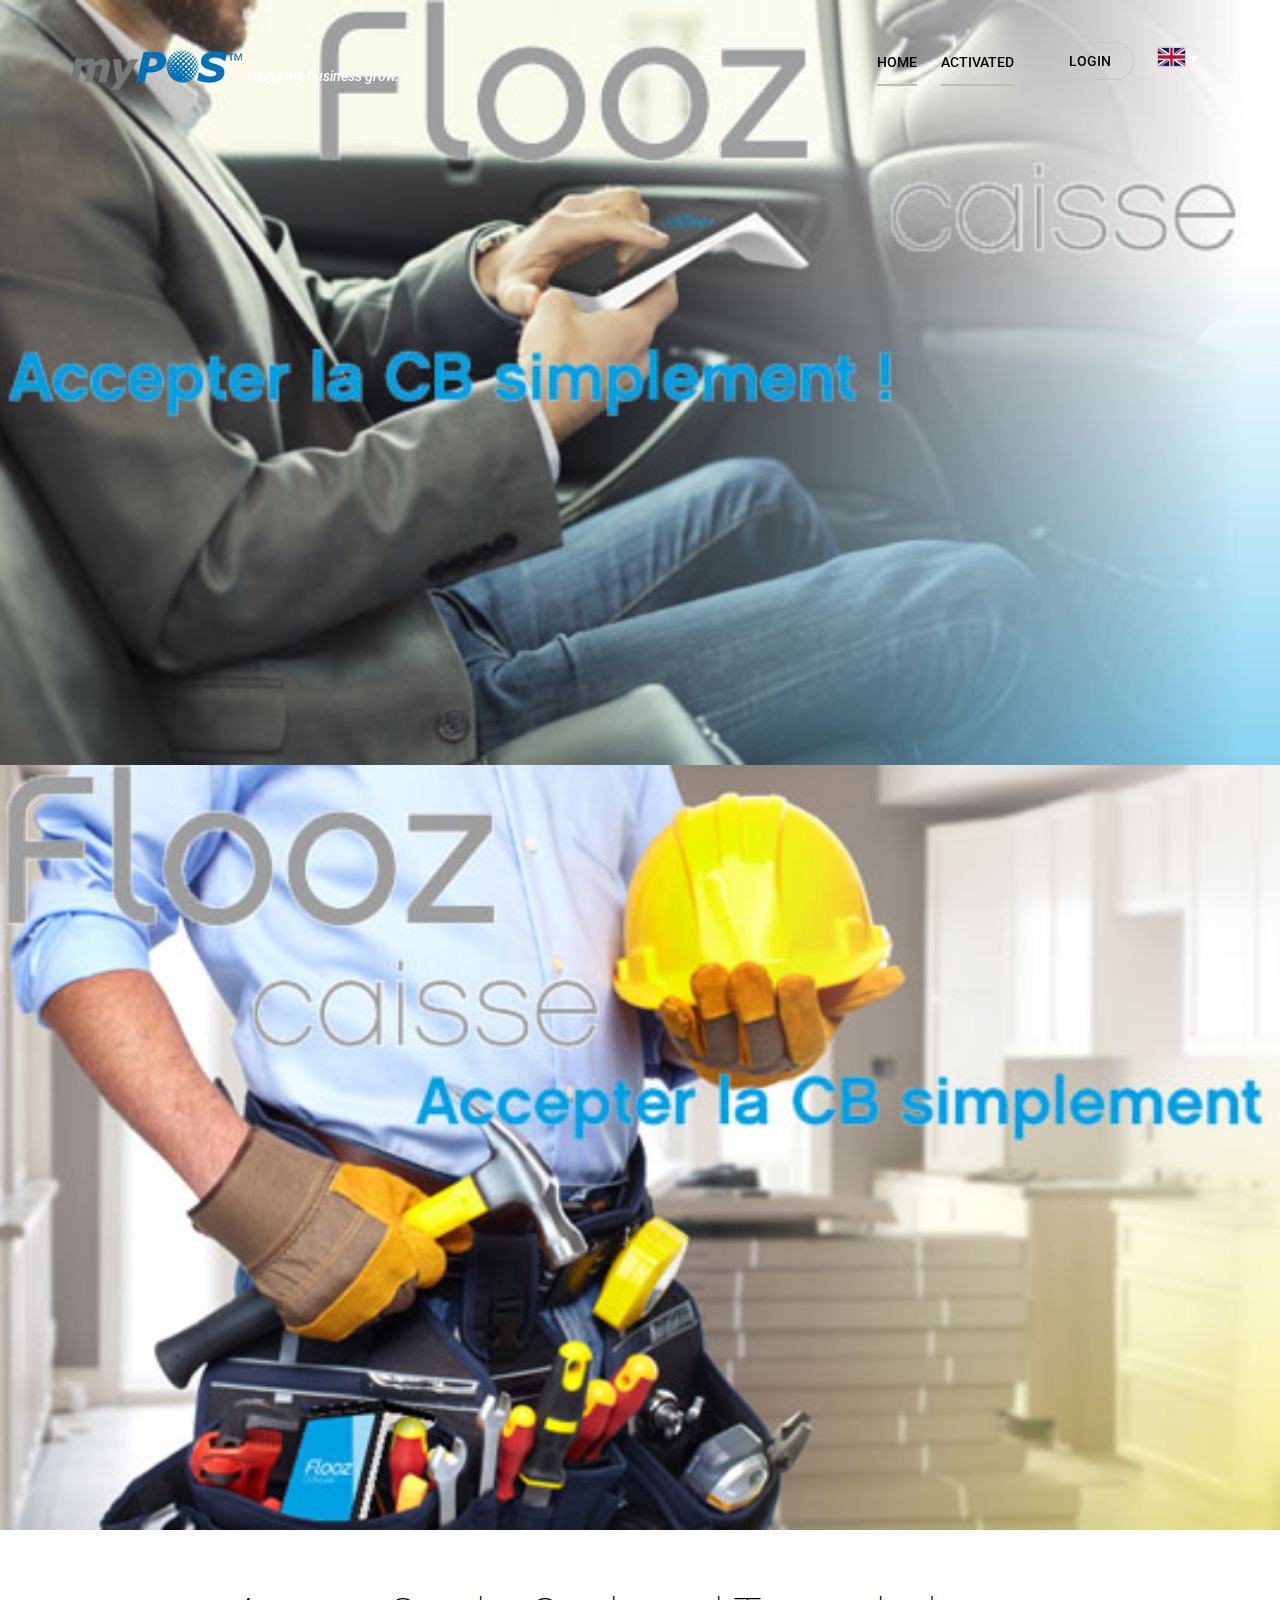
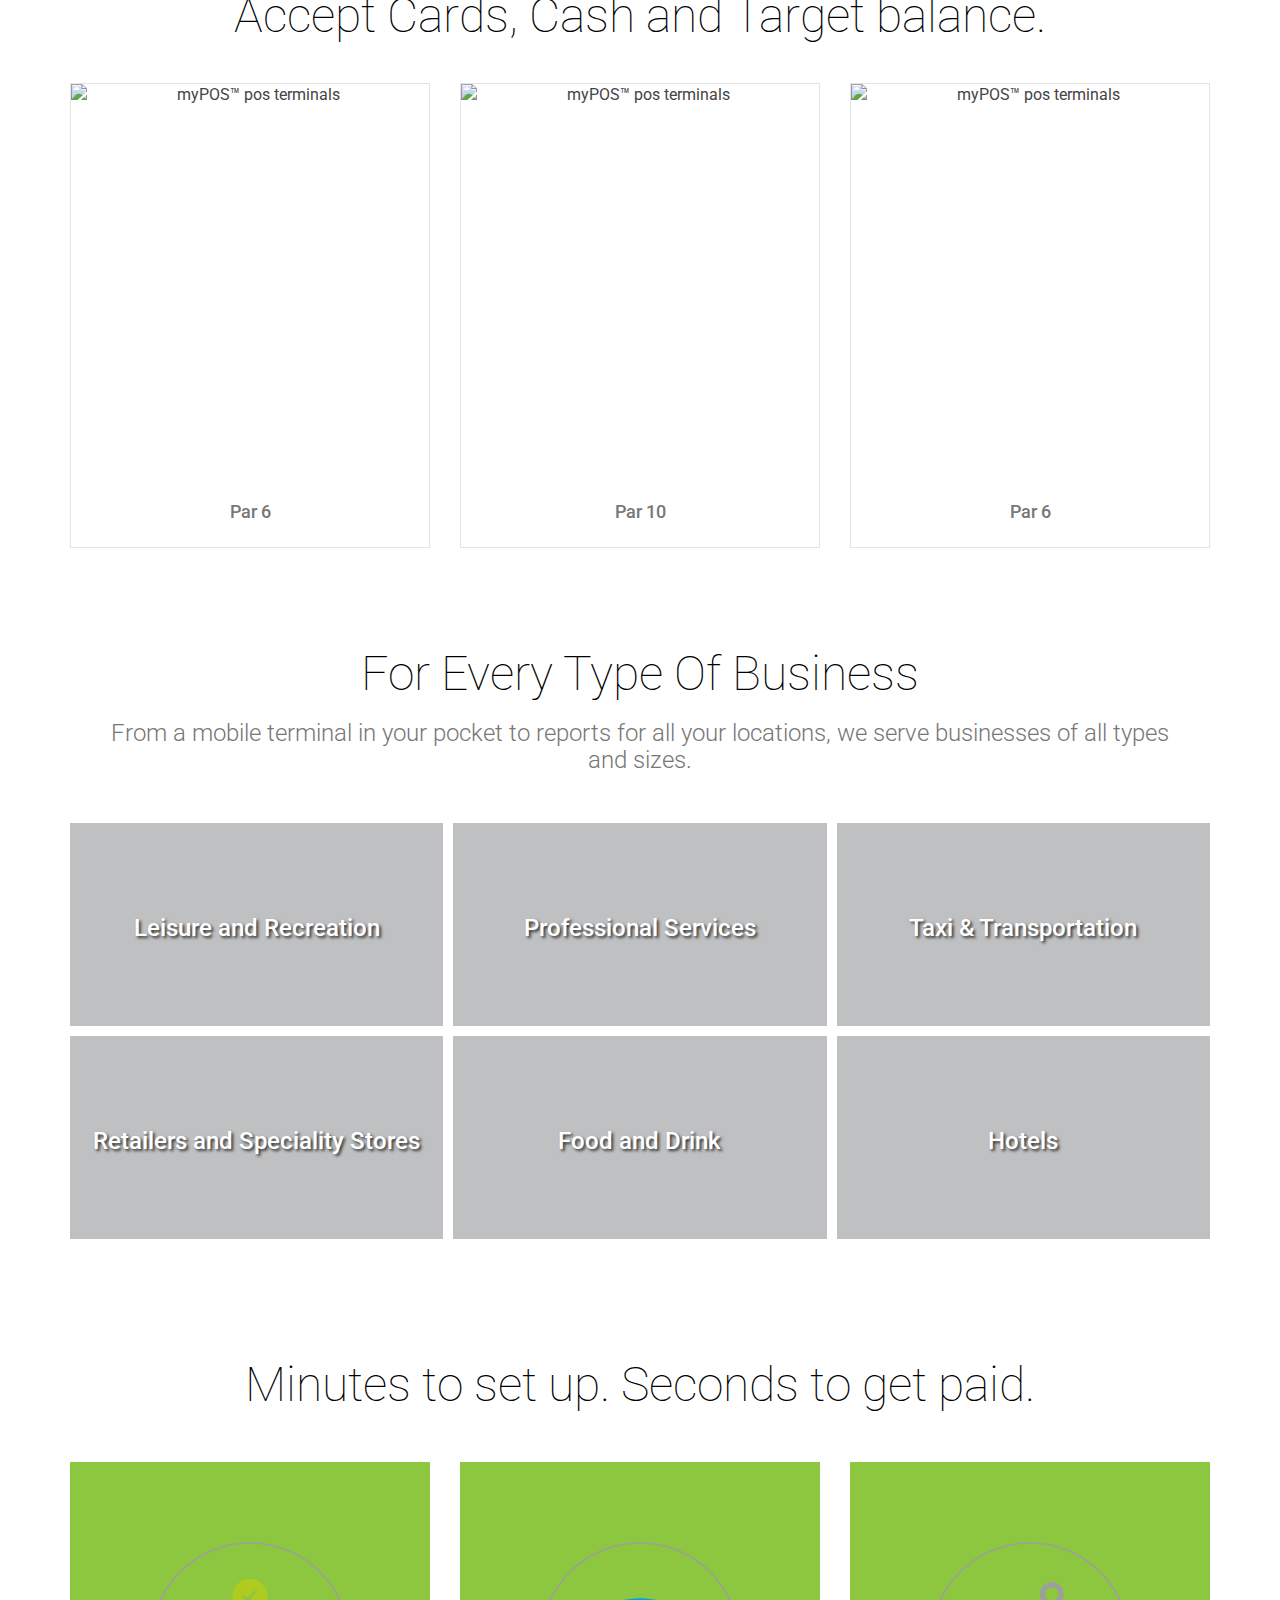
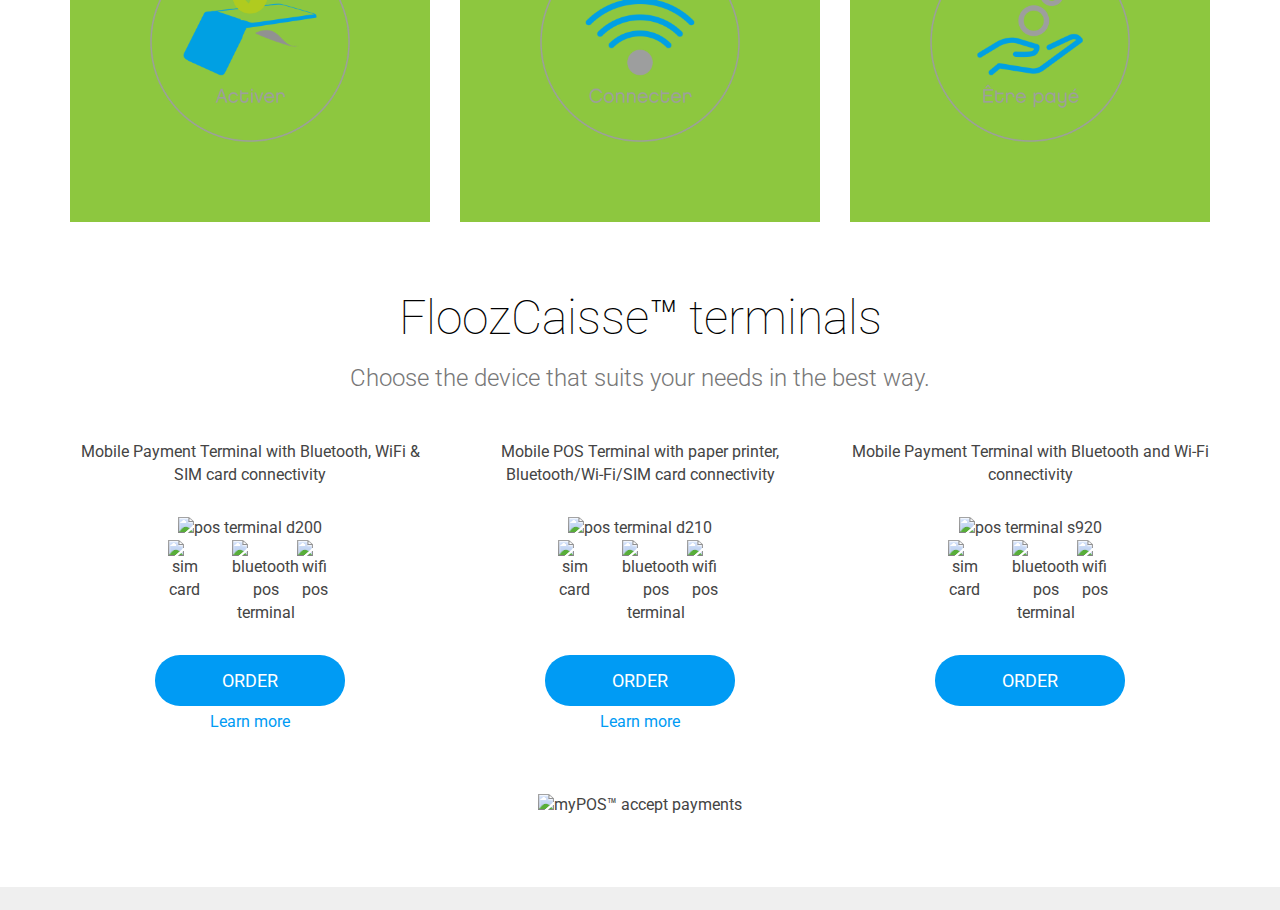
==== commit d315279b: "banner" ====
--- a/index.html
+++ b/index.html
@@ -315,7 +315,7 @@
     <ul class="slides" id="hero">
 
         <!-- SLIDE 00 ############### -->
-        <li class="item slide_00">
+      <!--   <li class="item slide_00">
             <div class="slide_00_lg_bg">
                 <div class="container">
                     <div class="row">
@@ -327,7 +327,7 @@
                     </div>
                 </div>
             </div>
-        </li>
+        </li> -->
          <li class="item slide_11">
             <div class="slide_00_lg_bg">
                 <div class="container">
--- a/css/styles_info.css
+++ b/css/styles_info.css
@@ -698,18 +698,18 @@
 ===================================*/
 .slide_00 {
     color: #fff;
-    background: transparent url("../images/Banner2.png") no-repeat center bottom;
+    background: transparent url("../img/Banner5.jpg") no-repeat center bottom;
     background-size: cover;
 }
 
 .slide_11 {
     color: #fff;
-    background: transparent url("../images/Banner1.png") no-repeat center bottom;
+    background: transparent url("../img/banner/flooz1.jpg") no-repeat center bottom;
     background-size: cover;
 }
 .slide_22 {
     color: #fff;
-    background: transparent url("../images/Banner3.png") no-repeat center bottom;
+    background: transparent url("../img/banner/flooz2.jpg") no-repeat center bottom;
     background-size: cover;
 }
 
